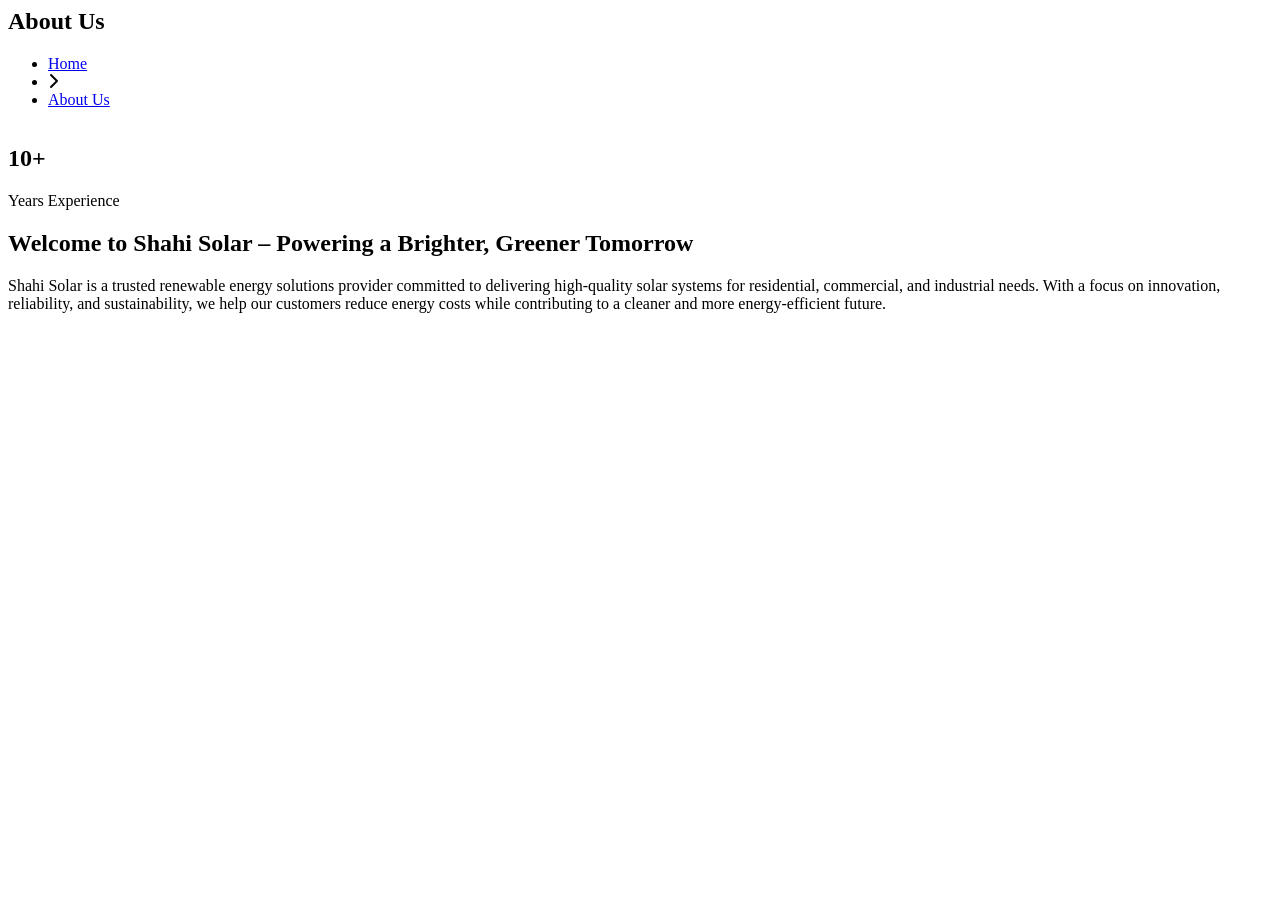
==== About-us.html @ 31d317bb "Add files via upload" ====
﻿
<head>

    <meta charset="utf-8">

    <meta name="viewport"
          content="width=device-width, initial-scale=1">

    <title>Shahi Solar</title>

    <link rel="shortcut icon"
          href="assets/images/logo/logo.png"
          type="image/x-icon">


    <!-- CSS -->
    <link rel="stylesheet"
          href="assets/fonts/tabler.min.css">

    <link rel="stylesheet"
          href="assets/css/swiper.min.css">

    <link rel="stylesheet"
          href="assets/css/odometer.min.css">

    <link rel="stylesheet"
          href="assets/css/magnific-popup.css">

    <link rel="stylesheet"
          href="assets/css/nice-select2.css">

    <link rel="stylesheet"
          href="assets/css/style.css">


    <!-- Google Font -->
    <link rel="preconnect"
          href="https://fonts.googleapis.com">

    <link rel="preconnect"
          href="https://fonts.gstatic.com"
          crossorigin>

    <link href="https://fonts.googleapis.com/css2?family=Poppins:ital,wght@0,100;0,200;0,300;0,400;0,500;0,600;0,700;0,800;0,900;1,100;1,200;1,300;1,400;1,500;1,600;1,700;1,800;1,900&display=swap"
          rel="stylesheet">


    <!-- Font Awesome -->
    <link rel="stylesheet"
          href="https://cdnjs.cloudflare.com/ajax/libs/font-awesome/6.5.1/css/all.min.css">



</head>
<body>

    <div id="header"></div>
    <section class="about-banner">
        <span class="line"></span> <span class="line two"></span> <span class="line three"></span> <span class="line four"></span>
        <div class="container position-relative">
            <div class="row">
                <div class="col-12 z-2 banner-content">
                    <h2 class="display-4 text-white mb-3 fade_up_anim">About Us</h2>
                    <ul class="list-unstyled d-flex align-items-center gap-2 fade_up_anim" data-delay=".3">
                        <li><a href="index.html" class="text-white">Home</a></li>
                        <li><i class="fa-solid fa-chevron-right text-white"></i></li>
                        <li><a href="#">About Us</a></li>
                    </ul>
                </div>
            </div>
        </div>
    </section>


    <section class="features-6 pb-100">
        <div class="container">
            <div class="row g-4 align-items-center position-relative">
                <div class="col-lg-5 col-xl-6">
                    <div class="fade_up_anim">
                        <div class="exp-img img-shine">
                            <img src="assets/images/about/about-1.jpg" class="img-fluid" alt="">
                            <div class="exp-info">
                                <h2 class="display-4 mb-1">10+</h2>
                                <p>Years Experience</p>
                            </div>
                        </div>
                    </div>
                </div>
                <div class="col-lg-7 col-xl-6">
                    <h2 class="mb-3 mb-xl-4 fade_up_anim">
                        Welcome to Shahi Solar – Powering a Brighter, Greener Tomorrow
                    </h2>
                    <p class="mb-4 pb-xl-3 fade_up_anim" data-delay=".3">
                        Shahi Solar is a trusted renewable energy solutions provider committed to delivering
                        high-quality solar systems for residential, commercial, and industrial needs. With a
                        focus on innovation, reliability, and sustainability, we help our customers reduce
                        energy costs while contributing to a cleaner and more energy-efficient future.
                    </p>
                </div>
            </div>
        </div>
    </section>
    <div id="footer"></div>


    <!-- Tumhare existing plugins -->
    <script src="assets/js/plugins/jquery.min.js"></script>
    <script src="assets/js/plugins/bootstrap.min.js"></script>
    <script src="assets/js/plugins/swiper.min.js"></script>
    <script src="assets/js/plugins/magnific-popup.js"></script>
    <script src="assets/js/plugins/odometer.js"></script>
    <script src="assets/js/plugins/nice-select2.js"></script>
    <script src="assets/js/plugins/glightbox.min.js"></script>
    <script src="assets/js/plugins/gsap.min.js"></script>
    <script src="assets/js/plugins/scrollTrigger.min.js"></script>
    <script src="assets/js/app.js"></script>
    <script src="assets/js/index.js"></script>


    <!-- LAST -->
    <script src="assets/js/layout.js"></script>

</body>
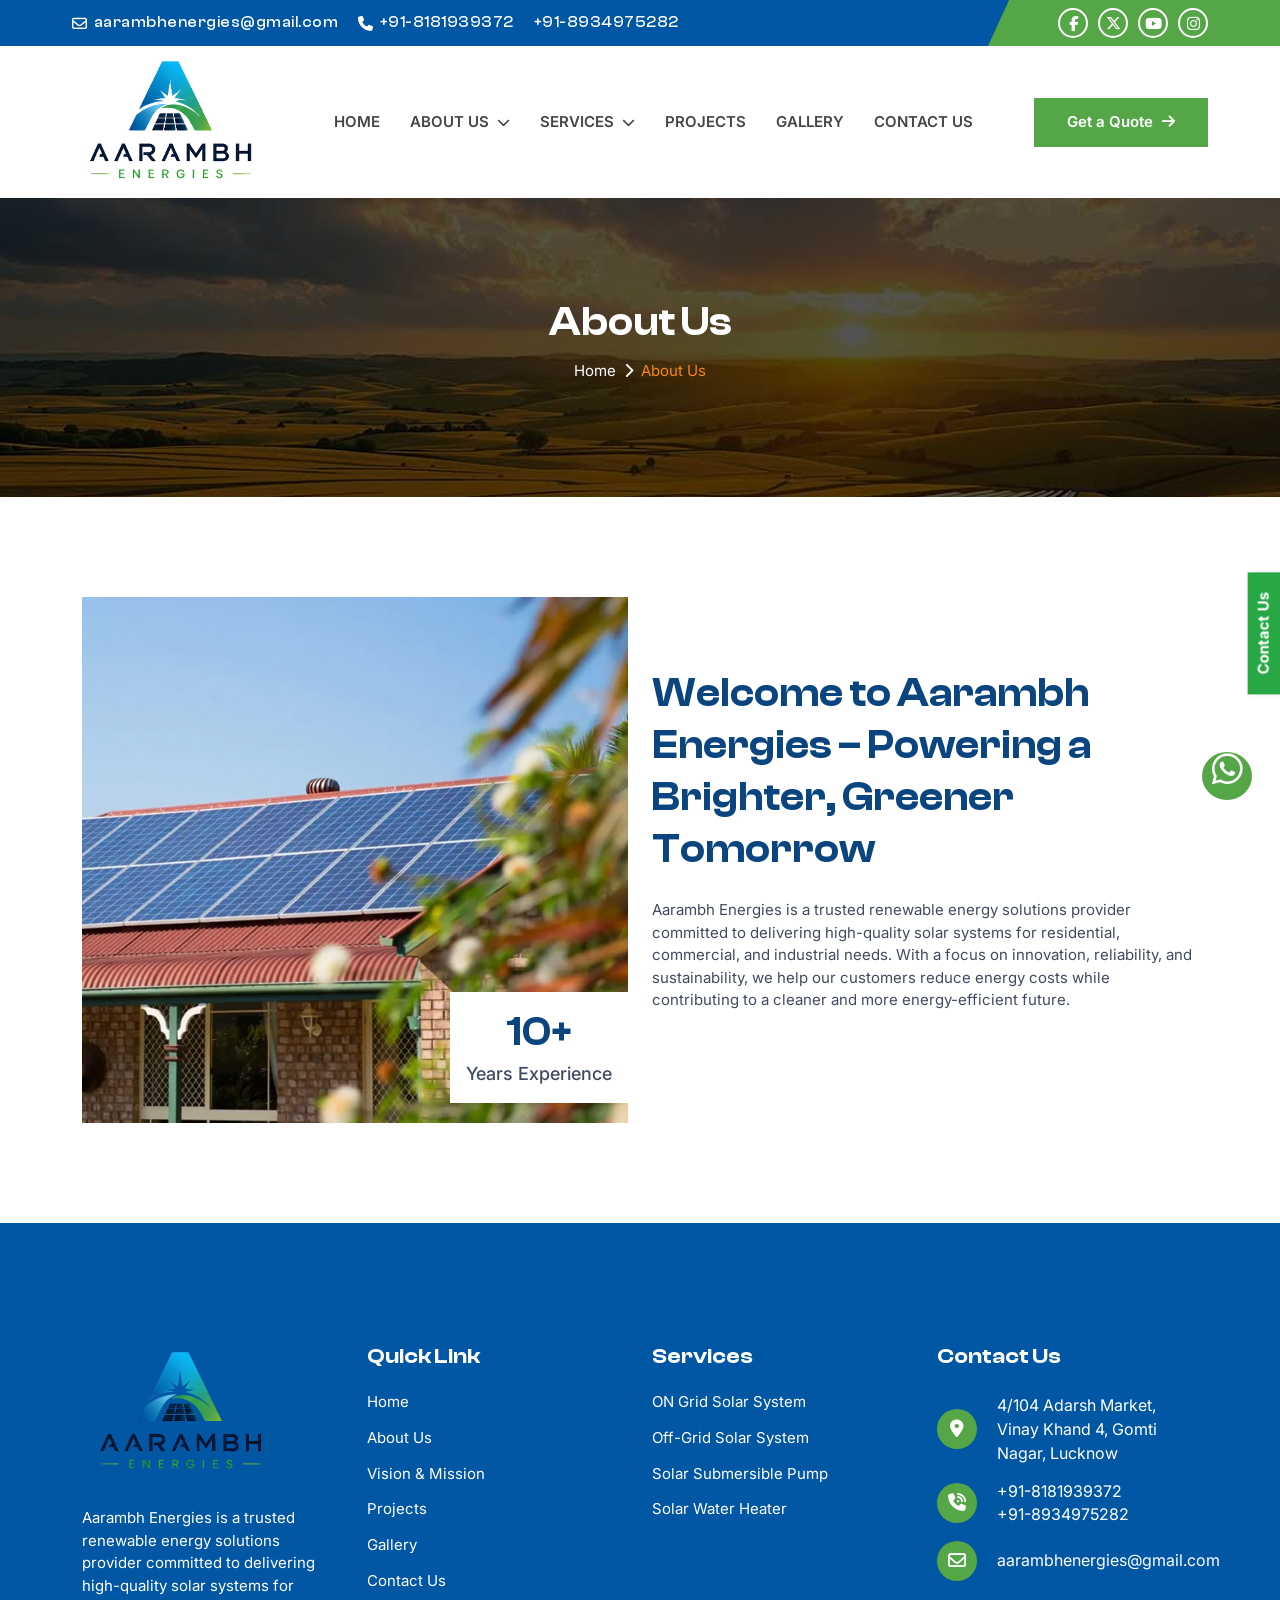
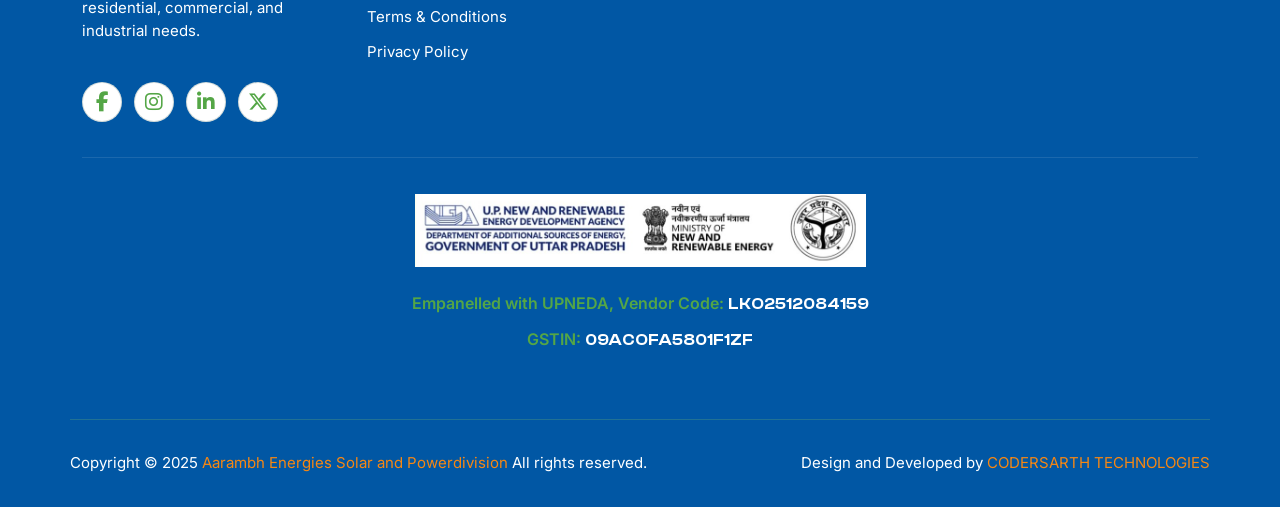
==== commit 6e087d95: "Modification for arambh" ====
--- a/About-us.html
+++ b/About-us.html
@@ -6,7 +6,7 @@
     <meta name="viewport"
           content="width=device-width, initial-scale=1">
 
-    <title>Shahi Solar</title>
+    <title>Aarambh Energies</title>
 
     <link rel="shortcut icon"
           href="assets/images/logo/logo.png"
@@ -88,10 +88,10 @@
                 </div>
                 <div class="col-lg-7 col-xl-6">
                     <h2 class="mb-3 mb-xl-4 fade_up_anim">
-                        Welcome to Shahi Solar – Powering a Brighter, Greener Tomorrow
+                        Welcome to Aarambh Energies – Powering a Brighter, Greener Tomorrow
                     </h2>
                     <p class="mb-4 pb-xl-3 fade_up_anim" data-delay=".3">
-                        Shahi Solar is a trusted renewable energy solutions provider committed to delivering
+                        Aarambh Energies is a trusted renewable energy solutions provider committed to delivering
                         high-quality solar systems for residential, commercial, and industrial needs. With a
                         focus on innovation, reliability, and sustainability, we help our customers reduce
                         energy costs while contributing to a cleaner and more energy-efficient future.
--- a/assets/css/style.css
+++ b/assets/css/style.css
@@ -0,0 +1,25162 @@
+﻿@import url(https://fonts.googleapis.com/css2?family=Inter:wght@400;500;600;700;800&display=swap);
+@charset "UTF-8";
+/* // color variables */
+/* Color styles */
+/*!
+ * Bootstrap  v5.3.3 (https://getbootstrap.com/)
+ * Copyright 2011-2024 The Bootstrap Authors
+ * Licensed under MIT (https://github.com/twbs/bootstrap/blob/main/LICENSE)
+ */
+:root,
+[data-bs-theme=light] {
+    --bs-blue: #0d6efd;
+    --bs-indigo: #6610f2;
+    --bs-purple: #6f42c1;
+    --bs-pink: #d63384;
+    --bs-red: #dc3545;
+    --bs-orange: #fd7e14;
+    --bs-yellow: #ffc107;
+    --bs-green: #198754;
+    --bs-teal: #20c997;
+    --bs-cyan: #0dcaf0;
+    --bs-black: #10271D;
+    --bs-white: #fff;
+    --bs-gray: #6c757d;
+    --bs-gray-dark: #343a40;
+    --bs-gray-100: #f8f9fa;
+    --bs-gray-200: #e9ecef;
+    --bs-gray-300: #dee2e6;
+    --bs-gray-400: #ced4da;
+    --bs-gray-500: #adb5bd;
+    --bs-gray-600: #6c757d;
+    --bs-gray-700: #495057;
+    --bs-gray-800: #343a40;
+    --bs-gray-900: #212529;
+    --bs-primary: #9FD456;
+    --bs-secondary: #80AA45;
+    --bs-success: #198754;
+    --bs-info: #0dcaf0;
+    --bs-warning: #ffc107;
+    --bs-danger: #dc3545;
+    --bs-light: #f5f6f7;
+    --bs-dark: #E7F0E9;
+    --bs-primary-rgb: 159, 212, 86;
+    --bs-secondary-rgb: 128, 170, 69;
+    --bs-success-rgb: 25, 135, 84;
+    --bs-info-rgb: 13, 202, 240;
+    --bs-warning-rgb: 255, 193, 7;
+    --bs-danger-rgb: 220, 53, 69;
+    --bs-light-rgb: 245, 246, 247;
+    --bs-dark-rgb: 231, 240, 233;
+    --bs-primary-text-emphasis: #405522;
+    --bs-secondary-text-emphasis: #33441c;
+    --bs-success-text-emphasis: #0a3622;
+    --bs-info-text-emphasis: #055160;
+    --bs-warning-text-emphasis: #664d03;
+    --bs-danger-text-emphasis: #58151c;
+    --bs-light-text-emphasis: #495057;
+    --bs-dark-text-emphasis: #495057;
+    --bs-primary-bg-subtle: #ecf6dd;
+    --bs-secondary-bg-subtle: #e6eeda;
+    --bs-success-bg-subtle: #d1e7dd;
+    --bs-info-bg-subtle: #cff4fc;
+    --bs-warning-bg-subtle: #fff3cd;
+    --bs-danger-bg-subtle: #f8d7da;
+    --bs-light-bg-subtle: #fcfcfd;
+    --bs-dark-bg-subtle: #ced4da;
+    --bs-primary-border-subtle: #d9eebb;
+    --bs-secondary-border-subtle: #ccddb5;
+    --bs-success-border-subtle: #a3cfbb;
+    --bs-info-border-subtle: #9eeaf9;
+    --bs-warning-border-subtle: #ffe69c;
+    --bs-danger-border-subtle: #f1aeb5;
+    --bs-light-border-subtle: #e9ecef;
+    --bs-dark-border-subtle: #adb5bd;
+    --bs-white-rgb: 255, 255, 255;
+    --bs-black-rgb: 16, 39, 29;
+    --bs-font-sans-serif: system-ui, -apple-system, "Segoe UI", Roboto, "Helvetica Neue", "Noto Sans", "Liberation Sans", Arial, sans-serif, "Apple Color Emoji", "Segoe UI Emoji", "Segoe UI Symbol", "Noto Color Emoji";
+    --bs-font-monospace: SFMono-Regular, Menlo, Monaco, Consolas, "Liberation Mono", "Courier New", monospace;
+    --bs-gradient: linear-gradient(180deg, rgba(255, 255, 255, 0.15), rgba(255, 255, 255, 0));
+    --bs-body-font-family: var(--bs-font-sans-serif);
+    --bs-body-font-size: 1rem;
+    --bs-body-font-weight: 400;
+    --bs-body-line-height: 1.5;
+    --bs-body-color: #212529;
+    --bs-body-color-rgb: 33, 37, 41;
+    --bs-body-bg: #fff;
+    --bs-body-bg-rgb: 255, 255, 255;
+    --bs-emphasis-color: #10271D;
+    --bs-emphasis-color-rgb: 16, 39, 29;
+    --bs-secondary-color: rgba(33, 37, 41, 0.75);
+    --bs-secondary-color-rgb: 33, 37, 41;
+    --bs-secondary-bg: #e9ecef;
+    --bs-secondary-bg-rgb: 233, 236, 239;
+    --bs-tertiary-color: rgba(33, 37, 41, 0.5);
+    --bs-tertiary-color-rgb: 33, 37, 41;
+    --bs-tertiary-bg: #f8f9fa;
+    --bs-tertiary-bg-rgb: 248, 249, 250;
+    --bs-heading-color: inherit;
+    --bs-link-color: #9FD456;
+    --bs-link-color-rgb: 159, 212, 86;
+    --bs-link-decoration: underline;
+    --bs-link-hover-color: #7faa45;
+    --bs-link-hover-color-rgb: 127, 170, 69;
+    --bs-code-color: #d63384;
+    --bs-highlight-color: #212529;
+    --bs-highlight-bg: #fff3cd;
+    --bs-border-width: 1px;
+    --bs-border-style: solid;
+    --bs-border-color: #dee2e6;
+    --bs-border-color-translucent: rgba(16, 39, 29, 0.175);
+    --bs-border-radius: 0.375rem;
+    --bs-border-radius-sm: 0.25rem;
+    --bs-border-radius-lg: 0.5rem;
+    --bs-border-radius-xl: 1rem;
+    --bs-border-radius-xxl: 2rem;
+    --bs-border-radius-2xl: var(--bs-border-radius-xxl);
+    --bs-border-radius-pill: 50rem;
+    --bs-box-shadow: 0 0.5rem 1rem rgba(16, 39, 29, 0.15);
+    --bs-box-shadow-sm: 0 0.125rem 0.25rem rgba(16, 39, 29, 0.075);
+    --bs-box-shadow-lg: 0 1rem 3rem rgba(16, 39, 29, 0.175);
+    --bs-box-shadow-inset: inset 0 1px 2px rgba(16, 39, 29, 0.075);
+    --bs-focus-ring-width: 0.25rem;
+    --bs-focus-ring-opacity: 0.25;
+    --bs-focus-ring-color: rgba(159, 212, 86, 0.25);
+    --bs-form-valid-color: #198754;
+    --bs-form-valid-border-color: #198754;
+    --bs-form-invalid-color: #dc3545;
+    --bs-form-invalid-border-color: #dc3545;
+}
+
+[data-bs-theme=dark] {
+    color-scheme: dark;
+    --bs-body-color: #dee2e6;
+    --bs-body-color-rgb: 222, 226, 230;
+    --bs-body-bg: #212529;
+    --bs-body-bg-rgb: 33, 37, 41;
+    --bs-emphasis-color: #fff;
+    --bs-emphasis-color-rgb: 255, 255, 255;
+    --bs-secondary-color: rgba(222, 226, 230, 0.75);
+    --bs-secondary-color-rgb: 222, 226, 230;
+    --bs-secondary-bg: #343a40;
+    --bs-secondary-bg-rgb: 52, 58, 64;
+    --bs-tertiary-color: rgba(222, 226, 230, 0.5);
+    --bs-tertiary-color-rgb: 222, 226, 230;
+    --bs-tertiary-bg: #2b3035;
+    --bs-tertiary-bg-rgb: 43, 48, 53;
+    --bs-primary-text-emphasis: #c5e59a;
+    --bs-secondary-text-emphasis: #b3cc8f;
+    --bs-success-text-emphasis: #75b798;
+    --bs-info-text-emphasis: #6edff6;
+    --bs-warning-text-emphasis: #ffda6a;
+    --bs-danger-text-emphasis: #ea868f;
+    --bs-light-text-emphasis: #f8f9fa;
+    --bs-dark-text-emphasis: #dee2e6;
+    --bs-primary-bg-subtle: #202a11;
+    --bs-secondary-bg-subtle: #1a220e;
+    --bs-success-bg-subtle: #051b11;
+    --bs-info-bg-subtle: #032830;
+    --bs-warning-bg-subtle: #332701;
+    --bs-danger-bg-subtle: #2c0b0e;
+    --bs-light-bg-subtle: #343a40;
+    --bs-dark-bg-subtle: #22312f;
+    --bs-primary-border-subtle: #5f7f34;
+    --bs-secondary-border-subtle: #4d6629;
+    --bs-success-border-subtle: #0f5132;
+    --bs-info-border-subtle: #087990;
+    --bs-warning-border-subtle: #997404;
+    --bs-danger-border-subtle: #842029;
+    --bs-light-border-subtle: #495057;
+    --bs-dark-border-subtle: #343a40;
+    --bs-heading-color: inherit;
+    --bs-link-color: #c5e59a;
+    --bs-link-hover-color: #d1eaae;
+    --bs-link-color-rgb: 197, 229, 154;
+    --bs-link-hover-color-rgb: 209, 234, 174;
+    --bs-code-color: #e685b5;
+    --bs-highlight-color: #dee2e6;
+    --bs-highlight-bg: #664d03;
+    --bs-border-color: #495057;
+    --bs-border-color-translucent: rgba(255, 255, 255, 0.15);
+    --bs-form-valid-color: #75b798;
+    --bs-form-valid-border-color: #75b798;
+    --bs-form-invalid-color: #ea868f;
+    --bs-form-invalid-border-color: #ea868f;
+}
+
+*,
+*::before,
+*::after {
+    box-sizing: border-box;
+}
+
+@media (prefers-reduced-motion: no-preference) {
+    :root {
+        scroll-behavior: smooth;
+    }
+}
+
+body {
+    margin: 0;
+    font-family: var(--bs-body-font-family);
+    font-size: var(--bs-body-font-size);
+    font-weight: var(--bs-body-font-weight);
+    line-height: var(--bs-body-line-height);
+    color: var(--bs-body-color);
+    text-align: var(--bs-body-text-align);
+    background-color: var(--bs-body-bg);
+    -webkit-text-size-adjust: 100%;
+    -webkit-tap-highlight-color: rgba(16, 39, 29, 0);
+}
+
+
+
+
+@font-face {
+    font-family: "Clash Display Variable";
+    src: url("../fonts/Clash Display Variable.eot");
+    src: url("../fonts/Clash Display Variable.eot?#iefix") format("embedded-opentype"), url("../fonts/Clash Display Variable.woff2") format("woff2"), url("../fonts/Clash Display Variable.woff") format("woff"), url("../fonts/Clash Display Variable.otf") format("opentype"), url("../fonts/Clash Display Variable.ttf") format("truetype");
+    font-weight: 100 900;
+    font-style: normal;
+    font-display: swap;
+}
+
+
+
+hr {
+    margin: 1rem 0;
+    color: inherit;
+    border: 0;
+    border-top: var(--bs-border-width) solid;
+    opacity: 0.25;
+}
+
+h6, .h6, h5, .h5, h4, .h4, h3, .h3, h2, .h2, h1, .h1 {
+    margin-top: 0;
+    margin-bottom: 0.5rem;
+    font-weight: 500;
+    line-height: 1.2;
+    color: var(--bs-heading-color);
+    font-family: Clash Display Variable;
+}
+
+h1, .h1 {
+    font-size: calc(1.375rem + 1.5vw);
+}
+
+@media (min-width: 1200px) {
+    h1, .h1 {
+        font-size: 2.5rem;
+    }
+}
+
+h2, .h2 {
+    font-size: calc(1.325rem + 0.9vw);
+}
+
+@media (min-width: 1200px) {
+    h2, .h2 {
+        font-size: 2rem;
+    }
+}
+
+h3, .h3 {
+    font-size: calc(1.3rem + 0.6vw);
+}
+
+@media (min-width: 1200px) {
+    h3, .h3 {
+        font-size: 1.75rem;
+    }
+}
+
+h4, .h4 {
+    font-size: calc(1.275rem + 0.3vw);
+}
+
+@media (min-width: 1200px) {
+    h4, .h4 {
+        font-size: 1.5rem;
+    }
+}
+
+h5, .h5 {
+    font-size: 1.25rem;
+}
+
+h6, .h6 {
+    font-size: 1rem;
+}
+
+p {
+    margin-top: 0;
+    margin-bottom: 1rem;
+}
+
+abbr[title] {
+    -webkit-text-decoration: underline dotted;
+    text-decoration: underline dotted;
+    cursor: help;
+    -webkit-text-decoration-skip-ink: none;
+    text-decoration-skip-ink: none;
+}
+
+address {
+    margin-bottom: 1rem;
+    font-style: normal;
+    line-height: inherit;
+}
+
+ol,
+ul {
+    padding-left: 2rem;
+}
+
+ol,
+ul,
+dl {
+    margin-top: 0;
+    margin-bottom: 1rem;
+}
+
+    ol ol,
+    ul ul,
+    ol ul,
+    ul ol {
+        margin-bottom: 0;
+    }
+
+dt {
+    font-weight: 700;
+}
+
+dd {
+    margin-bottom: 0.5rem;
+    margin-left: 0;
+}
+
+blockquote {
+    margin: 0 0 1rem;
+}
+
+b,
+strong {
+    font-weight: bolder;
+}
+
+small, .small {
+    font-size: 0.875em;
+}
+
+mark, .mark {
+    padding: 0.1875em;
+    color: var(--bs-highlight-color);
+    background-color: var(--bs-highlight-bg);
+}
+
+sub,
+sup {
+    position: relative;
+    font-size: 0.75em;
+    line-height: 0;
+    vertical-align: baseline;
+}
+
+sub {
+    bottom: -0.25em;
+}
+
+sup {
+    top: -0.5em;
+}
+
+a {
+    color: rgb(246 135 19);
+    text-decoration: underline;
+}
+
+    a:hover {
+        --bs-link-color-rgb: var(--bs-link-hover-color-rgb);
+    }
+
+    a:not([href]):not([class]), a:not([href]):not([class]):hover {
+        color: inherit;
+        text-decoration: none;
+    }
+
+pre,
+code,
+kbd,
+samp {
+    font-family: var(--bs-font-monospace);
+    font-size: 1em;
+}
+
+pre {
+    display: block;
+    margin-top: 0;
+    margin-bottom: 1rem;
+    overflow: auto;
+    font-size: 0.875em;
+}
+
+    pre code {
+        font-size: inherit;
+        color: inherit;
+        word-break: normal;
+    }
+
+code {
+    font-size: 0.875em;
+    color: var(--bs-code-color);
+    word-wrap: break-word;
+}
+
+a > code {
+    color: inherit;
+}
+
+kbd {
+    padding: 0.1875rem 0.375rem;
+    font-size: 0.875em;
+    color: var(--bs-body-bg);
+    background-color: var(--bs-body-color);
+    border-radius: 0.25rem;
+}
+
+    kbd kbd {
+        padding: 0;
+        font-size: 1em;
+    }
+
+figure {
+    margin: 0 0 1rem;
+}
+
+img,
+svg {
+    vertical-align: middle;
+}
+
+table {
+    caption-side: bottom;
+    border-collapse: collapse;
+}
+
+caption {
+    padding-top: 0.5rem;
+    padding-bottom: 0.5rem;
+    color: var(--bs-secondary-color);
+    text-align: left;
+}
+
+th {
+    text-align: inherit;
+    text-align: -webkit-match-parent;
+}
+
+thead,
+tbody,
+tfoot,
+tr,
+td,
+th {
+    border-color: inherit;
+    border-style: solid;
+    border-width: 0;
+}
+
+label {
+    display: inline-block;
+}
+
+button {
+    border-radius: 0;
+}
+
+    button:focus:not(:focus-visible) {
+        outline: 0;
+    }
+
+input,
+button,
+select,
+optgroup,
+textarea {
+    margin: 0;
+    font-family: inherit;
+    font-size: inherit;
+    line-height: inherit;
+}
+
+button,
+select {
+    text-transform: none;
+}
+
+[role=button] {
+    cursor: pointer;
+}
+
+select {
+    word-wrap: normal;
+}
+
+    select:disabled {
+        opacity: 1;
+    }
+
+[list]:not([type=date]):not([type=datetime-local]):not([type=month]):not([type=week]):not([type=time])::-webkit-calendar-picker-indicator {
+    display: none !important;
+}
+
+button,
+[type=button],
+[type=reset],
+[type=submit] {
+    -webkit-appearance: button;
+}
+
+    button:not(:disabled),
+    [type=button]:not(:disabled),
+    [type=reset]:not(:disabled),
+    [type=submit]:not(:disabled) {
+        cursor: pointer;
+    }
+
+::-moz-focus-inner {
+    padding: 0;
+    border-style: none;
+}
+
+textarea {
+    resize: vertical;
+}
+
+fieldset {
+    min-width: 0;
+    padding: 0;
+    margin: 0;
+    border: 0;
+}
+
+legend {
+    float: left;
+    width: 100%;
+    padding: 0;
+    margin-bottom: 0.5rem;
+    font-size: calc(1.275rem + 0.3vw);
+    line-height: inherit;
+}
+
+@media (min-width: 1200px) {
+    legend {
+        font-size: 1.5rem;
+    }
+}
+
+legend + * {
+    clear: left;
+}
+
+::-webkit-datetime-edit-fields-wrapper,
+::-webkit-datetime-edit-text,
+::-webkit-datetime-edit-minute,
+::-webkit-datetime-edit-hour-field,
+::-webkit-datetime-edit-day-field,
+::-webkit-datetime-edit-month-field,
+::-webkit-datetime-edit-year-field {
+    padding: 0;
+}
+
+::-webkit-inner-spin-button {
+    height: auto;
+}
+
+[type=search] {
+    -webkit-appearance: textfield;
+    outline-offset: -2px;
+}
+
+/* rtl:raw:
+[type="tel"],
+[type="url"],
+[type="email"],
+[type="number"] {
+  direction: ltr;
+}
+*/
+::-webkit-search-decoration {
+    -webkit-appearance: none;
+}
+
+::-webkit-color-swatch-wrapper {
+    padding: 0;
+}
+
+::file-selector-button {
+    font: inherit;
+    -webkit-appearance: button;
+}
+
+output {
+    display: inline-block;
+}
+
+iframe {
+    border: 0;
+}
+
+summary {
+    display: list-item;
+    cursor: pointer;
+}
+
+progress {
+    vertical-align: baseline;
+}
+
+[hidden] {
+    display: none !important;
+}
+
+.lead {
+    font-size: 1.25rem;
+    font-weight: 300;
+}
+
+.display-1 {
+    font-size: calc(1.625rem + 4.5vw);
+    font-weight: 300;
+    line-height: 1.2;
+}
+
+@media (min-width: 1200px) {
+    .display-1 {
+        font-size: 5rem;
+    }
+}
+
+.display-2 {
+    font-size: calc(1.575rem + 3.9vw);
+    font-weight: 300;
+    line-height: 1.2;
+}
+
+@media (min-width: 1200px) {
+    .display-2 {
+        font-size: 4.5rem;
+    }
+}
+
+.display-3 {
+    font-size: calc(1.525rem + 3.3vw);
+    font-weight: 300;
+    line-height: 1.2;
+}
+
+@media (min-width: 1200px) {
+    .display-3 {
+        font-size: 4rem;
+    }
+}
+
+.display-4 {
+    font-size: calc(1.475rem + 2.7vw);
+    font-weight: 300;
+    line-height: 1.2;
+}
+
+@media (min-width: 1200px) {
+    .display-4 {
+        font-size: 3.5rem;
+    }
+}
+
+.display-5 {
+    font-size: calc(1.425rem + 2.1vw);
+    font-weight: 300;
+    line-height: 1.2;
+}
+
+@media (min-width: 1200px) {
+    .display-5 {
+        font-size: 3rem;
+    }
+}
+
+.display-6 {
+    font-size: calc(1.375rem + 1.5vw);
+    font-weight: 300;
+    line-height: 1.2;
+}
+
+@media (min-width: 1200px) {
+    .display-6 {
+        font-size: 2.5rem;
+    }
+}
+
+.list-unstyled {
+    padding-left: 0;
+    list-style: none;
+}
+
+.list-inline {
+    padding-left: 0;
+    list-style: none;
+}
+
+.list-inline-item {
+    display: inline-block;
+}
+
+    .list-inline-item:not(:last-child) {
+        margin-right: 0.5rem;
+    }
+
+.initialism {
+    font-size: 0.875em;
+    text-transform: uppercase;
+}
+
+.blockquote {
+    margin-bottom: 1rem;
+    font-size: 1.25rem;
+}
+
+    .blockquote > :last-child {
+        margin-bottom: 0;
+    }
+
+.blockquote-footer {
+    margin-top: -1rem;
+    margin-bottom: 1rem;
+    font-size: 0.875em;
+    color: #6c757d;
+}
+
+    .blockquote-footer::before {
+        content: "— ";
+    }
+
+.img-fluid {
+    max-width: 100%;
+    height: auto;
+}
+
+.img-thumbnail {
+    padding: 0.25rem;
+    background-color: var(--bs-body-bg);
+    border: var(--bs-border-width) solid var(--bs-border-color);
+    border-radius: var(--bs-border-radius);
+    max-width: 100%;
+    height: auto;
+}
+
+.figure {
+    display: inline-block;
+}
+
+.figure-img {
+    margin-bottom: 0.5rem;
+    line-height: 1;
+}
+
+.figure-caption {
+    font-size: 0.875em;
+    color: var(--bs-secondary-color);
+}
+
+.container,
+.container-fluid,
+.container-xxl,
+.container-xl,
+.container-lg,
+.container-md,
+.container-sm {
+    --bs-gutter-x: 1.5rem;
+    --bs-gutter-y: 0;
+    width: 100%;
+    padding-right: calc(var(--bs-gutter-x) * 0.5);
+    padding-left: calc(var(--bs-gutter-x) * 0.5);
+    margin-right: auto;
+    margin-left: auto;
+}
+
+@media (min-width: 576px) {
+    .container-sm, .container {
+        max-width: 540px;
+    }
+}
+
+@media (min-width: 768px) {
+    .container-md, .container-sm, .container {
+        max-width: 720px;
+    }
+}
+
+@media (min-width: 992px) {
+    .container-lg, .container-md, .container-sm, .container {
+        max-width: 960px;
+    }
+}
+
+@media (min-width: 1200px) {
+    .container-xl, .container-lg, .container-md, .container-sm, .container {
+        max-width: 1140px;
+    }
+}
+
+@media (min-width: 1400px) {
+    .container-xxl, .container-xl, .container-lg, .container-md, .container-sm, .container {
+        max-width: 1320px;
+    }
+}
+
+:root {
+    --bs-breakpoint-xs: 0;
+    --bs-breakpoint-sm: 576px;
+    --bs-breakpoint-md: 768px;
+    --bs-breakpoint-lg: 992px;
+    --bs-breakpoint-xl: 1200px;
+    --bs-breakpoint-xxl: 1400px;
+    --bs-breakpoint-3xl: 1600px;
+    --bs-breakpoint-4xl: 1800px;
+}
+
+.row {
+    --bs-gutter-x: 1.5rem;
+    --bs-gutter-y: 0;
+    display: flex;
+    flex-wrap: wrap;
+    margin-top: calc(-1 * var(--bs-gutter-y));
+    margin-right: calc(-0.5 * var(--bs-gutter-x));
+    margin-left: calc(-0.5 * var(--bs-gutter-x));
+}
+
+    .row > * {
+        flex-shrink: 0;
+        width: 100%;
+        max-width: 100%;
+        padding-right: calc(var(--bs-gutter-x) * 0.5);
+        padding-left: calc(var(--bs-gutter-x) * 0.5);
+        margin-top: var(--bs-gutter-y);
+    }
+
+.col {
+    flex: 1 0 0%;
+}
+
+.row-cols-auto > * {
+    flex: 0 0 auto;
+    width: auto;
+}
+
+.row-cols-1 > * {
+    flex: 0 0 auto;
+    width: 100%;
+}
+
+.row-cols-2 > * {
+    flex: 0 0 auto;
+    width: 50%;
+}
+
+.row-cols-3 > * {
+    flex: 0 0 auto;
+    width: 33.33333333%;
+}
+
+.row-cols-4 > * {
+    flex: 0 0 auto;
+    width: 25%;
+}
+
+.row-cols-5 > * {
+    flex: 0 0 auto;
+    width: 20%;
+}
+
+.row-cols-6 > * {
+    flex: 0 0 auto;
+    width: 16.66666667%;
+}
+
+.col-auto {
+    flex: 0 0 auto;
+    width: auto;
+}
+
+.col-1 {
+    flex: 0 0 auto;
+    width: 8.33333333%;
+}
+
+.col-2 {
+    flex: 0 0 auto;
+    width: 16.66666667%;
+}
+
+.col-3 {
+    flex: 0 0 auto;
+    width: 25%;
+}
+
+.col-4 {
+    flex: 0 0 auto;
+    width: 33.33333333%;
+}
+
+.col-5 {
+    flex: 0 0 auto;
+    width: 41.66666667%;
+}
+
+.col-6 {
+    flex: 0 0 auto;
+    width: 50%;
+}
+
+.col-7 {
+    flex: 0 0 auto;
+    width: 58.33333333%;
+}
+
+.col-8 {
+    flex: 0 0 auto;
+    width: 66.66666667%;
+}
+
+.col-9 {
+    flex: 0 0 auto;
+    width: 75%;
+}
+
+.col-10 {
+    flex: 0 0 auto;
+    width: 83.33333333%;
+}
+
+.col-11 {
+    flex: 0 0 auto;
+    width: 91.66666667%;
+}
+
+.col-12 {
+    flex: 0 0 auto;
+    width: 100%;
+}
+
+.offset-1 {
+    margin-left: 8.33333333%;
+}
+
+.offset-2 {
+    margin-left: 16.66666667%;
+}
+
+.offset-3 {
+    margin-left: 25%;
+}
+
+.offset-4 {
+    margin-left: 33.33333333%;
+}
+
+.offset-5 {
+    margin-left: 41.66666667%;
+}
+
+.offset-6 {
+    margin-left: 50%;
+}
+
+.offset-7 {
+    margin-left: 58.33333333%;
+}
+
+.offset-8 {
+    margin-left: 66.66666667%;
+}
+
+.offset-9 {
+    margin-left: 75%;
+}
+
+.offset-10 {
+    margin-left: 83.33333333%;
+}
+
+.offset-11 {
+    margin-left: 91.66666667%;
+}
+
+.g-0,
+.gx-0 {
+    --bs-gutter-x: 0;
+}
+
+.g-0,
+.gy-0 {
+    --bs-gutter-y: 0;
+}
+
+.g-1,
+.gx-1 {
+    --bs-gutter-x: 0.25rem;
+}
+
+.g-1,
+.gy-1 {
+    --bs-gutter-y: 0.25rem;
+}
+
+.g-2,
+.gx-2 {
+    --bs-gutter-x: 0.5rem;
+}
+
+.g-2,
+.gy-2 {
+    --bs-gutter-y: 0.5rem;
+}
+
+.g-3,
+.gx-3 {
+    --bs-gutter-x: 1rem;
+}
+
+.g-3,
+.gy-3 {
+    --bs-gutter-y: 1rem;
+}
+
+.g-4,
+.gx-4 {
+    --bs-gutter-x: 1.5rem;
+}
+
+.g-4,
+.gy-4 {
+    --bs-gutter-y: 1.5rem;
+}
+
+.g-5,
+.gx-5 {
+    --bs-gutter-x: 3rem;
+}
+
+.g-5,
+.gy-5 {
+    --bs-gutter-y: 3rem;
+}
+
+@media (min-width: 576px) {
+    .col-sm {
+        flex: 1 0 0%;
+    }
+
+    .row-cols-sm-auto > * {
+        flex: 0 0 auto;
+        width: auto;
+    }
+
+    .row-cols-sm-1 > * {
+        flex: 0 0 auto;
+        width: 100%;
+    }
+
+    .row-cols-sm-2 > * {
+        flex: 0 0 auto;
+        width: 50%;
+    }
+
+    .row-cols-sm-3 > * {
+        flex: 0 0 auto;
+        width: 33.33333333%;
+    }
+
+    .row-cols-sm-4 > * {
+        flex: 0 0 auto;
+        width: 25%;
+    }
+
+    .row-cols-sm-5 > * {
+        flex: 0 0 auto;
+        width: 20%;
+    }
+
+    .row-cols-sm-6 > * {
+        flex: 0 0 auto;
+        width: 16.66666667%;
+    }
+
+    .col-sm-auto {
+        flex: 0 0 auto;
+        width: auto;
+    }
+
+    .col-sm-1 {
+        flex: 0 0 auto;
+        width: 8.33333333%;
+    }
+
+    .col-sm-2 {
+        flex: 0 0 auto;
+        width: 16.66666667%;
+    }
+
+    .col-sm-3 {
+        flex: 0 0 auto;
+        width: 25%;
+    }
+
+    .col-sm-4 {
+        flex: 0 0 auto;
+        width: 33.33333333%;
+    }
+
+    .col-sm-5 {
+        flex: 0 0 auto;
+        width: 41.66666667%;
+    }
+
+    .col-sm-6 {
+        flex: 0 0 auto;
+        width: 50%;
+    }
+
+    .col-sm-7 {
+        flex: 0 0 auto;
+        width: 58.33333333%;
+    }
+
+    .col-sm-8 {
+        flex: 0 0 auto;
+        width: 66.66666667%;
+    }
+
+    .col-sm-9 {
+        flex: 0 0 auto;
+        width: 75%;
+    }
+
+    .col-sm-10 {
+        flex: 0 0 auto;
+        width: 83.33333333%;
+    }
+
+    .col-sm-11 {
+        flex: 0 0 auto;
+        width: 91.66666667%;
+    }
+
+    .col-sm-12 {
+        flex: 0 0 auto;
+        width: 100%;
+    }
+
+    .offset-sm-0 {
+        margin-left: 0;
+    }
+
+    .offset-sm-1 {
+        margin-left: 8.33333333%;
+    }
+
+    .offset-sm-2 {
+        margin-left: 16.66666667%;
+    }
+
+    .offset-sm-3 {
+        margin-left: 25%;
+    }
+
+    .offset-sm-4 {
+        margin-left: 33.33333333%;
+    }
+
+    .offset-sm-5 {
+        margin-left: 41.66666667%;
+    }
+
+    .offset-sm-6 {
+        margin-left: 50%;
+    }
+
+    .offset-sm-7 {
+        margin-left: 58.33333333%;
+    }
+
+    .offset-sm-8 {
+        margin-left: 66.66666667%;
+    }
+
+    .offset-sm-9 {
+        margin-left: 75%;
+    }
+
+    .offset-sm-10 {
+        margin-left: 83.33333333%;
+    }
+
+    .offset-sm-11 {
+        margin-left: 91.66666667%;
+    }
+
+    .g-sm-0,
+    .gx-sm-0 {
+        --bs-gutter-x: 0;
+    }
+
+    .g-sm-0,
+    .gy-sm-0 {
+        --bs-gutter-y: 0;
+    }
+
+    .g-sm-1,
+    .gx-sm-1 {
+        --bs-gutter-x: 0.25rem;
+    }
+
+    .g-sm-1,
+    .gy-sm-1 {
+        --bs-gutter-y: 0.25rem;
+    }
+
+    .g-sm-2,
+    .gx-sm-2 {
+        --bs-gutter-x: 0.5rem;
+    }
+
+    .g-sm-2,
+    .gy-sm-2 {
+        --bs-gutter-y: 0.5rem;
+    }
+
+    .g-sm-3,
+    .gx-sm-3 {
+        --bs-gutter-x: 1rem;
+    }
+
+    .g-sm-3,
+    .gy-sm-3 {
+        --bs-gutter-y: 1rem;
+    }
+
+    .g-sm-4,
+    .gx-sm-4 {
+        --bs-gutter-x: 1.5rem;
+    }
+
+    .g-sm-4,
+    .gy-sm-4 {
+        --bs-gutter-y: 1.5rem;
+    }
+
+    .g-sm-5,
+    .gx-sm-5 {
+        --bs-gutter-x: 3rem;
+    }
+
+    .g-sm-5,
+    .gy-sm-5 {
+        --bs-gutter-y: 3rem;
+    }
+}
+
+@media (min-width: 768px) {
+    .col-md {
+        flex: 1 0 0%;
+    }
+
+    .row-cols-md-auto > * {
+        flex: 0 0 auto;
+        width: auto;
+    }
+
+    .row-cols-md-1 > * {
+        flex: 0 0 auto;
+        width: 100%;
+    }
+
+    .row-cols-md-2 > * {
+        flex: 0 0 auto;
+        width: 50%;
+    }
+
+    .row-cols-md-3 > * {
+        flex: 0 0 auto;
+        width: 33.33333333%;
+    }
+
+    .row-cols-md-4 > * {
+        flex: 0 0 auto;
+        width: 25%;
+    }
+
+    .row-cols-md-5 > * {
+        flex: 0 0 auto;
+        width: 20%;
+    }
+
+    .row-cols-md-6 > * {
+        flex: 0 0 auto;
+        width: 16.66666667%;
+    }
+
+    .col-md-auto {
+        flex: 0 0 auto;
+        width: auto;
+    }
+
+    .col-md-1 {
+        flex: 0 0 auto;
+        width: 8.33333333%;
+    }
+
+    .col-md-2 {
+        flex: 0 0 auto;
+        width: 16.66666667%;
+    }
+
+    .col-md-3 {
+        flex: 0 0 auto;
+        width: 25%;
+    }
+
+    .col-md-4 {
+        flex: 0 0 auto;
+        width: 33.33333333%;
+    }
+
+    .col-md-5 {
+        flex: 0 0 auto;
+        width: 41.66666667%;
+    }
+
+    .col-md-6 {
+        flex: 0 0 auto;
+        width: 50%;
+    }
+
+    .col-md-7 {
+        flex: 0 0 auto;
+        width: 58.33333333%;
+    }
+
+    .col-md-8 {
+        flex: 0 0 auto;
+        width: 66.66666667%;
+    }
+
+    .col-md-9 {
+        flex: 0 0 auto;
+        width: 75%;
+    }
+
+    .col-md-10 {
+        flex: 0 0 auto;
+        width: 83.33333333%;
+    }
+
+    .col-md-11 {
+        flex: 0 0 auto;
+        width: 91.66666667%;
+    }
+
+    .col-md-12 {
+        flex: 0 0 auto;
+        width: 100%;
+    }
+
+    .offset-md-0 {
+        margin-left: 0;
+    }
+
+    .offset-md-1 {
+        margin-left: 8.33333333%;
+    }
+
+    .offset-md-2 {
+        margin-left: 16.66666667%;
+    }
+
+    .offset-md-3 {
+        margin-left: 25%;
+    }
+
+    .offset-md-4 {
+        margin-left: 33.33333333%;
+    }
+
+    .offset-md-5 {
+        margin-left: 41.66666667%;
+    }
+
+    .offset-md-6 {
+        margin-left: 50%;
+    }
+
+    .offset-md-7 {
+        margin-left: 58.33333333%;
+    }
+
+    .offset-md-8 {
+        margin-left: 66.66666667%;
+    }
+
+    .offset-md-9 {
+        margin-left: 75%;
+    }
+
+    .offset-md-10 {
+        margin-left: 83.33333333%;
+    }
+
+    .offset-md-11 {
+        margin-left: 91.66666667%;
+    }
+
+    .g-md-0,
+    .gx-md-0 {
+        --bs-gutter-x: 0;
+    }
+
+    .g-md-0,
+    .gy-md-0 {
+        --bs-gutter-y: 0;
+    }
+
+    .g-md-1,
+    .gx-md-1 {
+        --bs-gutter-x: 0.25rem;
+    }
+
+    .g-md-1,
+    .gy-md-1 {
+        --bs-gutter-y: 0.25rem;
+    }
+
+    .g-md-2,
+    .gx-md-2 {
+        --bs-gutter-x: 0.5rem;
+    }
+
+    .g-md-2,
+    .gy-md-2 {
+        --bs-gutter-y: 0.5rem;
+    }
+
+    .g-md-3,
+    .gx-md-3 {
+        --bs-gutter-x: 1rem;
+    }
+
+    .g-md-3,
+    .gy-md-3 {
+        --bs-gutter-y: 1rem;
+    }
+
+    .g-md-4,
+    .gx-md-4 {
+        --bs-gutter-x: 1.5rem;
+    }
+
+    .g-md-4,
+    .gy-md-4 {
+        --bs-gutter-y: 1.5rem;
+    }
+
+    .g-md-5,
+    .gx-md-5 {
+        --bs-gutter-x: 3rem;
+    }
+
+    .g-md-5,
+    .gy-md-5 {
+        --bs-gutter-y: 3rem;
+    }
+}
+
+@media (min-width: 992px) {
+    .col-lg {
+        flex: 1 0 0%;
+    }
+
+    .row-cols-lg-auto > * {
+        flex: 0 0 auto;
+        width: auto;
+    }
+
+    .row-cols-lg-1 > * {
+        flex: 0 0 auto;
+        width: 100%;
+    }
+
+    .row-cols-lg-2 > * {
+        flex: 0 0 auto;
+        width: 50%;
+    }
+
+    .row-cols-lg-3 > * {
+        flex: 0 0 auto;
+        width: 33.33333333%;
+    }
+
+    .row-cols-lg-4 > * {
+        flex: 0 0 auto;
+        width: 25%;
+    }
+
+    .row-cols-lg-5 > * {
+        flex: 0 0 auto;
+        width: 20%;
+    }
+
+    .row-cols-lg-6 > * {
+        flex: 0 0 auto;
+        width: 16.66666667%;
+    }
+
+    .col-lg-auto {
+        flex: 0 0 auto;
+        width: auto;
+    }
+
+    .col-lg-1 {
+        flex: 0 0 auto;
+        width: 8.33333333%;
+    }
+
+    .col-lg-2 {
+        flex: 0 0 auto;
+        width: 16.66666667%;
+    }
+
+    .col-lg-3 {
+        flex: 0 0 auto;
+        width: 25%;
+    }
+
+    .col-lg-4 {
+        flex: 0 0 auto;
+        width: 33.33333333%;
+    }
+
+    .col-lg-5 {
+        flex: 0 0 auto;
+        width: 41.66666667%;
+    }
+
+    .col-lg-6 {
+        flex: 0 0 auto;
+        width: 50%;
+    }
+
+    .col-lg-7 {
+        flex: 0 0 auto;
+        width: 58.33333333%;
+    }
+
+    .col-lg-8 {
+        flex: 0 0 auto;
+        width: 66.66666667%;
+    }
+
+    .col-lg-9 {
+        flex: 0 0 auto;
+        width: 75%;
+    }
+
+    .col-lg-10 {
+        flex: 0 0 auto;
+        width: 83.33333333%;
+    }
+
+    .col-lg-11 {
+        flex: 0 0 auto;
+        width: 91.66666667%;
+    }
+
+    .col-lg-12 {
+        flex: 0 0 auto;
+        width: 100%;
+    }
+
+    .offset-lg-0 {
+        margin-left: 0;
+    }
+
+    .offset-lg-1 {
+        margin-left: 8.33333333%;
+    }
+
+    .offset-lg-2 {
+        margin-left: 16.66666667%;
+    }
+
+    .offset-lg-3 {
+        margin-left: 25%;
+    }
+
+    .offset-lg-4 {
+        margin-left: 33.33333333%;
+    }
+
+    .offset-lg-5 {
+        margin-left: 41.66666667%;
+    }
+
+    .offset-lg-6 {
+        margin-left: 50%;
+    }
+
+    .offset-lg-7 {
+        margin-left: 58.33333333%;
+    }
+
+    .offset-lg-8 {
+        margin-left: 66.66666667%;
+    }
+
+    .offset-lg-9 {
+        margin-left: 75%;
+    }
+
+    .offset-lg-10 {
+        margin-left: 83.33333333%;
+    }
+
+    .offset-lg-11 {
+        margin-left: 91.66666667%;
+    }
+
+    .g-lg-0,
+    .gx-lg-0 {
+        --bs-gutter-x: 0;
+    }
+
+    .g-lg-0,
+    .gy-lg-0 {
+        --bs-gutter-y: 0;
+    }
+
+    .g-lg-1,
+    .gx-lg-1 {
+        --bs-gutter-x: 0.25rem;
+    }
+
+    .g-lg-1,
+    .gy-lg-1 {
+        --bs-gutter-y: 0.25rem;
+    }
+
+    .g-lg-2,
+    .gx-lg-2 {
+        --bs-gutter-x: 0.5rem;
+    }
+
+    .g-lg-2,
+    .gy-lg-2 {
+        --bs-gutter-y: 0.5rem;
+    }
+
+    .g-lg-3,
+    .gx-lg-3 {
+        --bs-gutter-x: 1rem;
+    }
+
+    .g-lg-3,
+    .gy-lg-3 {
+        --bs-gutter-y: 1rem;
+    }
+
+    .g-lg-4,
+    .gx-lg-4 {
+        --bs-gutter-x: 1.5rem;
+    }
+
+    .g-lg-4,
+    .gy-lg-4 {
+        --bs-gutter-y: 1.5rem;
+    }
+
+    .g-lg-5,
+    .gx-lg-5 {
+        --bs-gutter-x: 3rem;
+    }
+
+    .g-lg-5,
+    .gy-lg-5 {
+        --bs-gutter-y: 3rem;
+    }
+}
+
+@media (min-width: 1200px) {
+    .col-xl {
+        flex: 1 0 0%;
+    }
+
+    .row-cols-xl-auto > * {
+        flex: 0 0 auto;
+        width: auto;
+    }
+
+    .row-cols-xl-1 > * {
+        flex: 0 0 auto;
+        width: 100%;
+    }
+
+    .row-cols-xl-2 > * {
+        flex: 0 0 auto;
+        width: 50%;
+    }
+
+    .row-cols-xl-3 > * {
+        flex: 0 0 auto;
+        width: 33.33333333%;
+    }
+
+    .row-cols-xl-4 > * {
+        flex: 0 0 auto;
+        width: 25%;
+    }
+
+    .row-cols-xl-5 > * {
+        flex: 0 0 auto;
+        width: 20%;
+    }
+
+    .row-cols-xl-6 > * {
+        flex: 0 0 auto;
+        width: 16.66666667%;
+    }
+
+    .col-xl-auto {
+        flex: 0 0 auto;
+        width: auto;
+    }
+
+    .col-xl-1 {
+        flex: 0 0 auto;
+        width: 8.33333333%;
+    }
+
+    .col-xl-2 {
+        flex: 0 0 auto;
+        width: 16.66666667%;
+    }
+
+    .col-xl-3 {
+        flex: 0 0 auto;
+        width: 25%;
+    }
+
+    .col-xl-4 {
+        flex: 0 0 auto;
+        width: 33.33333333%;
+    }
+
+    .col-xl-5 {
+        flex: 0 0 auto;
+        width: 41.66666667%;
+    }
+
+    .col-xl-6 {
+        flex: 0 0 auto;
+        width: 50%;
+    }
+
+    .col-xl-7 {
+        flex: 0 0 auto;
+        width: 58.33333333%;
+    }
+
+    .col-xl-8 {
+        flex: 0 0 auto;
+        width: 66.66666667%;
+    }
+
+    .col-xl-9 {
+        flex: 0 0 auto;
+        width: 75%;
+    }
+
+    .col-xl-10 {
+        flex: 0 0 auto;
+        width: 83.33333333%;
+    }
+
+    .col-xl-11 {
+        flex: 0 0 auto;
+        width: 91.66666667%;
+    }
+
+    .col-xl-12 {
+        flex: 0 0 auto;
+        width: 100%;
+    }
+
+    .offset-xl-0 {
+        margin-left: 0;
+    }
+
+    .offset-xl-1 {
+        margin-left: 8.33333333%;
+    }
+
+    .offset-xl-2 {
+        margin-left: 16.66666667%;
+    }
+
+    .offset-xl-3 {
+        margin-left: 25%;
+    }
+
+    .offset-xl-4 {
+        margin-left: 33.33333333%;
+    }
+
+    .offset-xl-5 {
+        margin-left: 41.66666667%;
+    }
+
+    .offset-xl-6 {
+        margin-left: 50%;
+    }
+
+    .offset-xl-7 {
+        margin-left: 58.33333333%;
+    }
+
+    .offset-xl-8 {
+        margin-left: 66.66666667%;
+    }
+
+    .offset-xl-9 {
+        margin-left: 75%;
+    }
+
+    .offset-xl-10 {
+        margin-left: 83.33333333%;
+    }
+
+    .offset-xl-11 {
+        margin-left: 91.66666667%;
+    }
+
+    .g-xl-0,
+    .gx-xl-0 {
+        --bs-gutter-x: 0;
+    }
+
+    .g-xl-0,
+    .gy-xl-0 {
+        --bs-gutter-y: 0;
+    }
+
+    .g-xl-1,
+    .gx-xl-1 {
+        --bs-gutter-x: 0.25rem;
+    }
+
+    .g-xl-1,
+    .gy-xl-1 {
+        --bs-gutter-y: 0.25rem;
+    }
+
+    .g-xl-2,
+    .gx-xl-2 {
+        --bs-gutter-x: 0.5rem;
+    }
+
+    .g-xl-2,
+    .gy-xl-2 {
+        --bs-gutter-y: 0.5rem;
+    }
+
+    .g-xl-3,
+    .gx-xl-3 {
+        --bs-gutter-x: 1rem;
+    }
+
+    .g-xl-3,
+    .gy-xl-3 {
+        --bs-gutter-y: 1rem;
+    }
+
+    .g-xl-4,
+    .gx-xl-4 {
+        --bs-gutter-x: 1.5rem;
+    }
+
+    .g-xl-4,
+    .gy-xl-4 {
+        --bs-gutter-y: 1.5rem;
+    }
+
+    .g-xl-5,
+    .gx-xl-5 {
+        --bs-gutter-x: 3rem;
+    }
+
+    .g-xl-5,
+    .gy-xl-5 {
+        --bs-gutter-y: 3rem;
+    }
+}
+
+@media (min-width: 1400px) {
+    .col-xxl {
+        flex: 1 0 0%;
+    }
+
+    .row-cols-xxl-auto > * {
+        flex: 0 0 auto;
+        width: auto;
+    }
+
+    .row-cols-xxl-1 > * {
+        flex: 0 0 auto;
+        width: 100%;
+    }
+
+    .row-cols-xxl-2 > * {
+        flex: 0 0 auto;
+        width: 50%;
+    }
+
+    .row-cols-xxl-3 > * {
+        flex: 0 0 auto;
+        width: 33.33333333%;
+    }
+
+    .row-cols-xxl-4 > * {
+        flex: 0 0 auto;
+        width: 25%;
+    }
+
+    .row-cols-xxl-5 > * {
+        flex: 0 0 auto;
+        width: 20%;
+    }
+
+    .row-cols-xxl-6 > * {
+        flex: 0 0 auto;
+        width: 16.66666667%;
+    }
+
+    .col-xxl-auto {
+        flex: 0 0 auto;
+        width: auto;
+    }
+
+    .col-xxl-1 {
+        flex: 0 0 auto;
+        width: 8.33333333%;
+    }
+
+    .col-xxl-2 {
+        flex: 0 0 auto;
+        width: 16.66666667%;
+    }
+
+    .col-xxl-3 {
+        flex: 0 0 auto;
+        width: 25%;
+    }
+
+    .col-xxl-4 {
+        flex: 0 0 auto;
+        width: 33.33333333%;
+    }
+
+    .col-xxl-5 {
+        flex: 0 0 auto;
+        width: 41.66666667%;
+    }
+
+    .col-xxl-6 {
+        flex: 0 0 auto;
+        width: 50%;
+    }
+
+    .col-xxl-7 {
+        flex: 0 0 auto;
+        width: 58.33333333%;
+    }
+
+    .col-xxl-8 {
+        flex: 0 0 auto;
+        width: 66.66666667%;
+    }
+
+    .col-xxl-9 {
+        flex: 0 0 auto;
+        width: 75%;
+    }
+
+    .col-xxl-10 {
+        flex: 0 0 auto;
+        width: 83.33333333%;
+    }
+
+    .col-xxl-11 {
+        flex: 0 0 auto;
+        width: 91.66666667%;
+    }
+
+    .col-xxl-12 {
+        flex: 0 0 auto;
+        width: 100%;
+    }
+
+    .offset-xxl-0 {
+        margin-left: 0;
+    }
+
+    .offset-xxl-1 {
+        margin-left: 8.33333333%;
+    }
+
+    .offset-xxl-2 {
+        margin-left: 16.66666667%;
+    }
+
+    .offset-xxl-3 {
+        margin-left: 25%;
+    }
+
+    .offset-xxl-4 {
+        margin-left: 33.33333333%;
+    }
+
+    .offset-xxl-5 {
+        margin-left: 41.66666667%;
+    }
+
+    .offset-xxl-6 {
+        margin-left: 50%;
+    }
+
+    .offset-xxl-7 {
+        margin-left: 58.33333333%;
+    }
+
+    .offset-xxl-8 {
+        margin-left: 66.66666667%;
+    }
+
+    .offset-xxl-9 {
+        margin-left: 75%;
+    }
+
+    .offset-xxl-10 {
+        margin-left: 83.33333333%;
+    }
+
+    .offset-xxl-11 {
+        margin-left: 91.66666667%;
+    }
+
+    .g-xxl-0,
+    .gx-xxl-0 {
+        --bs-gutter-x: 0;
+    }
+
+    .g-xxl-0,
+    .gy-xxl-0 {
+        --bs-gutter-y: 0;
+    }
+
+    .g-xxl-1,
+    .gx-xxl-1 {
+        --bs-gutter-x: 0.25rem;
+    }
+
+    .g-xxl-1,
+    .gy-xxl-1 {
+        --bs-gutter-y: 0.25rem;
+    }
+
+    .g-xxl-2,
+    .gx-xxl-2 {
+        --bs-gutter-x: 0.5rem;
+    }
+
+    .g-xxl-2,
+    .gy-xxl-2 {
+        --bs-gutter-y: 0.5rem;
+    }
+
+    .g-xxl-3,
+    .gx-xxl-3 {
+        --bs-gutter-x: 1rem;
+    }
+
+    .g-xxl-3,
+    .gy-xxl-3 {
+        --bs-gutter-y: 1rem;
+    }
+
+    .g-xxl-4,
+    .gx-xxl-4 {
+        --bs-gutter-x: 1.5rem;
+    }
+
+    .g-xxl-4,
+    .gy-xxl-4 {
+        --bs-gutter-y: 1.5rem;
+    }
+
+    .g-xxl-5,
+    .gx-xxl-5 {
+        --bs-gutter-x: 3rem;
+    }
+
+    .g-xxl-5,
+    .gy-xxl-5 {
+        --bs-gutter-y: 3rem;
+    }
+}
+
+@media (min-width: 1600px) {
+    .col-3xl {
+        flex: 1 0 0%;
+    }
+
+    .row-cols-3xl-auto > * {
+        flex: 0 0 auto;
+        width: auto;
+    }
+
+    .row-cols-3xl-1 > * {
+        flex: 0 0 auto;
+        width: 100%;
+    }
+
+    .row-cols-3xl-2 > * {
+        flex: 0 0 auto;
+        width: 50%;
+    }
+
+    .row-cols-3xl-3 > * {
+        flex: 0 0 auto;
+        width: 33.33333333%;
+    }
+
+    .row-cols-3xl-4 > * {
+        flex: 0 0 auto;
+        width: 25%;
+    }
+
+    .row-cols-3xl-5 > * {
+        flex: 0 0 auto;
+        width: 20%;
+    }
+
+    .row-cols-3xl-6 > * {
+        flex: 0 0 auto;
+        width: 16.66666667%;
+    }
+
+    .col-3xl-auto {
+        flex: 0 0 auto;
+        width: auto;
+    }
+
+    .col-3xl-1 {
+        flex: 0 0 auto;
+        width: 8.33333333%;
+    }
+
+    .col-3xl-2 {
+        flex: 0 0 auto;
+        width: 16.66666667%;
+    }
+
+    .col-3xl-3 {
+        flex: 0 0 auto;
+        width: 25%;
+    }
+
+    .col-3xl-4 {
+        flex: 0 0 auto;
+        width: 33.33333333%;
+    }
+
+    .col-3xl-5 {
+        flex: 0 0 auto;
+        width: 41.66666667%;
+    }
+
+    .col-3xl-6 {
+        flex: 0 0 auto;
+        width: 50%;
+    }
+
+    .col-3xl-7 {
+        flex: 0 0 auto;
+        width: 58.33333333%;
+    }
+
+    .col-3xl-8 {
+        flex: 0 0 auto;
+        width: 66.66666667%;
+    }
+
+    .col-3xl-9 {
+        flex: 0 0 auto;
+        width: 75%;
+    }
+
+    .col-3xl-10 {
+        flex: 0 0 auto;
+        width: 83.33333333%;
+    }
+
+    .col-3xl-11 {
+        flex: 0 0 auto;
+        width: 91.66666667%;
+    }
+
+    .col-3xl-12 {
+        flex: 0 0 auto;
+        width: 100%;
+    }
+
+    .offset-3xl-0 {
+        margin-left: 0;
+    }
+
+    .offset-3xl-1 {
+        margin-left: 8.33333333%;
+    }
+
+    .offset-3xl-2 {
+        margin-left: 16.66666667%;
+    }
+
+    .offset-3xl-3 {
+        margin-left: 25%;
+    }
+
+    .offset-3xl-4 {
+        margin-left: 33.33333333%;
+    }
+
+    .offset-3xl-5 {
+        margin-left: 41.66666667%;
+    }
+
+    .offset-3xl-6 {
+        margin-left: 50%;
+    }
+
+    .offset-3xl-7 {
+        margin-left: 58.33333333%;
+    }
+
+    .offset-3xl-8 {
+        margin-left: 66.66666667%;
+    }
+
+    .offset-3xl-9 {
+        margin-left: 75%;
+    }
+
+    .offset-3xl-10 {
+        margin-left: 83.33333333%;
+    }
+
+    .offset-3xl-11 {
+        margin-left: 91.66666667%;
+    }
+
+    .g-3xl-0,
+    .gx-3xl-0 {
+        --bs-gutter-x: 0;
+    }
+
+    .g-3xl-0,
+    .gy-3xl-0 {
+        --bs-gutter-y: 0;
+    }
+
+    .g-3xl-1,
+    .gx-3xl-1 {
+        --bs-gutter-x: 0.25rem;
+    }
+
+    .g-3xl-1,
+    .gy-3xl-1 {
+        --bs-gutter-y: 0.25rem;
+    }
+
+    .g-3xl-2,
+    .gx-3xl-2 {
+        --bs-gutter-x: 0.5rem;
+    }
+
+    .g-3xl-2,
+    .gy-3xl-2 {
+        --bs-gutter-y: 0.5rem;
+    }
+
+    .g-3xl-3,
+    .gx-3xl-3 {
+        --bs-gutter-x: 1rem;
+    }
+
+    .g-3xl-3,
+    .gy-3xl-3 {
+        --bs-gutter-y: 1rem;
+    }
+
+    .g-3xl-4,
+    .gx-3xl-4 {
+        --bs-gutter-x: 1.5rem;
+    }
+
+    .g-3xl-4,
+    .gy-3xl-4 {
+        --bs-gutter-y: 1.5rem;
+    }
+
+    .g-3xl-5,
+    .gx-3xl-5 {
+        --bs-gutter-x: 3rem;
+    }
+
+    .g-3xl-5,
+    .gy-3xl-5 {
+        --bs-gutter-y: 3rem;
+    }
+}
+
+@media (min-width: 1800px) {
+    .col-4xl {
+        flex: 1 0 0%;
+    }
+
+    .row-cols-4xl-auto > * {
+        flex: 0 0 auto;
+        width: auto;
+    }
+
+    .row-cols-4xl-1 > * {
+        flex: 0 0 auto;
+        width: 100%;
+    }
+
+    .row-cols-4xl-2 > * {
+        flex: 0 0 auto;
+        width: 50%;
+    }
+
+    .row-cols-4xl-3 > * {
+        flex: 0 0 auto;
+        width: 33.33333333%;
+    }
+
+    .row-cols-4xl-4 > * {
+        flex: 0 0 auto;
+        width: 25%;
+    }
+
+    .row-cols-4xl-5 > * {
+        flex: 0 0 auto;
+        width: 20%;
+    }
+
+    .row-cols-4xl-6 > * {
+        flex: 0 0 auto;
+        width: 16.66666667%;
+    }
+
+    .col-4xl-auto {
+        flex: 0 0 auto;
+        width: auto;
+    }
+
+    .col-4xl-1 {
+        flex: 0 0 auto;
+        width: 8.33333333%;
+    }
+
+    .col-4xl-2 {
+        flex: 0 0 auto;
+        width: 16.66666667%;
+    }
+
+    .col-4xl-3 {
+        flex: 0 0 auto;
+        width: 25%;
+    }
+
+    .col-4xl-4 {
+        flex: 0 0 auto;
+        width: 33.33333333%;
+    }
+
+    .col-4xl-5 {
+        flex: 0 0 auto;
+        width: 41.66666667%;
+    }
+
+    .col-4xl-6 {
+        flex: 0 0 auto;
+        width: 50%;
+    }
+
+    .col-4xl-7 {
+        flex: 0 0 auto;
+        width: 58.33333333%;
+    }
+
+    .col-4xl-8 {
+        flex: 0 0 auto;
+        width: 66.66666667%;
+    }
+
+    .col-4xl-9 {
+        flex: 0 0 auto;
+        width: 75%;
+    }
+
+    .col-4xl-10 {
+        flex: 0 0 auto;
+        width: 83.33333333%;
+    }
+
+    .col-4xl-11 {
+        flex: 0 0 auto;
+        width: 91.66666667%;
+    }
+
+    .col-4xl-12 {
+        flex: 0 0 auto;
+        width: 100%;
+    }
+
+    .offset-4xl-0 {
+        margin-left: 0;
+    }
+
+    .offset-4xl-1 {
+        margin-left: 8.33333333%;
+    }
+
+    .offset-4xl-2 {
+        margin-left: 16.66666667%;
+    }
+
+    .offset-4xl-3 {
+        margin-left: 25%;
+    }
+
+    .offset-4xl-4 {
+        margin-left: 33.33333333%;
+    }
+
+    .offset-4xl-5 {
+        margin-left: 41.66666667%;
+    }
+
+    .offset-4xl-6 {
+        margin-left: 50%;
+    }
+
+    .offset-4xl-7 {
+        margin-left: 58.33333333%;
+    }
+
+    .offset-4xl-8 {
+        margin-left: 66.66666667%;
+    }
+
+    .offset-4xl-9 {
+        margin-left: 75%;
+    }
+
+    .offset-4xl-10 {
+        margin-left: 83.33333333%;
+    }
+
+    .offset-4xl-11 {
+        margin-left: 91.66666667%;
+    }
+
+    .g-4xl-0,
+    .gx-4xl-0 {
+        --bs-gutter-x: 0;
+    }
+
+    .g-4xl-0,
+    .gy-4xl-0 {
+        --bs-gutter-y: 0;
+    }
+
+    .g-4xl-1,
+    .gx-4xl-1 {
+        --bs-gutter-x: 0.25rem;
+    }
+
+    .g-4xl-1,
+    .gy-4xl-1 {
+        --bs-gutter-y: 0.25rem;
+    }
+
+    .g-4xl-2,
+    .gx-4xl-2 {
+        --bs-gutter-x: 0.5rem;
+    }
+
+    .g-4xl-2,
+    .gy-4xl-2 {
+        --bs-gutter-y: 0.5rem;
+    }
+
+    .g-4xl-3,
+    .gx-4xl-3 {
+        --bs-gutter-x: 1rem;
+    }
+
+    .g-4xl-3,
+    .gy-4xl-3 {
+        --bs-gutter-y: 1rem;
+    }
+
+    .g-4xl-4,
+    .gx-4xl-4 {
+        --bs-gutter-x: 1.5rem;
+    }
+
+    .g-4xl-4,
+    .gy-4xl-4 {
+        --bs-gutter-y: 1.5rem;
+    }
+
+    .g-4xl-5,
+    .gx-4xl-5 {
+        --bs-gutter-x: 3rem;
+    }
+
+    .g-4xl-5,
+    .gy-4xl-5 {
+        --bs-gutter-y: 3rem;
+    }
+}
+
+.table {
+    --bs-table-color-type: initial;
+    --bs-table-bg-type: initial;
+    --bs-table-color-state: initial;
+    --bs-table-bg-state: initial;
+    --bs-table-color: var(--bs-emphasis-color);
+    --bs-table-bg: var(--bs-body-bg);
+    --bs-table-border-color: var(--bs-border-color);
+    --bs-table-accent-bg: transparent;
+    --bs-table-striped-color: var(--bs-emphasis-color);
+    --bs-table-striped-bg: rgba(var(--bs-emphasis-color-rgb), 0.05);
+    --bs-table-active-color: var(--bs-emphasis-color);
+    --bs-table-active-bg: rgba(var(--bs-emphasis-color-rgb), 0.1);
+    --bs-table-hover-color: var(--bs-emphasis-color);
+    --bs-table-hover-bg: rgba(var(--bs-emphasis-color-rgb), 0.075);
+    width: 100%;
+    margin-bottom: 1rem;
+    vertical-align: top;
+    border-color: var(--bs-table-border-color);
+}
+
+    .table > :not(caption) > * > * {
+        padding: 0.5rem 0.5rem;
+        color: var(--bs-table-color-state, var(--bs-table-color-type, var(--bs-table-color)));
+        background-color: var(--bs-table-bg);
+        border-bottom-width: var(--bs-border-width);
+        box-shadow: inset 0 0 0 9999px var(--bs-table-bg-state, var(--bs-table-bg-type, var(--bs-table-accent-bg)));
+    }
+
+    .table > tbody {
+        vertical-align: inherit;
+    }
+
+    .table > thead {
+        vertical-align: bottom;
+    }
+
+.table-group-divider {
+    border-top: calc(var(--bs-border-width) * 2) solid currentcolor;
+}
+
+.caption-top {
+    caption-side: top;
+}
+
+.table-sm > :not(caption) > * > * {
+    padding: 0.25rem 0.25rem;
+}
+
+.table-bordered > :not(caption) > * {
+    border-width: var(--bs-border-width) 0;
+}
+
+    .table-bordered > :not(caption) > * > * {
+        border-width: 0 var(--bs-border-width);
+    }
+
+.table-borderless > :not(caption) > * > * {
+    border-bottom-width: 0;
+}
+
+.table-borderless > :not(:first-child) {
+    border-top-width: 0;
+}
+
+.table-striped > tbody > tr:nth-of-type(odd) > * {
+    --bs-table-color-type: var(--bs-table-striped-color);
+    --bs-table-bg-type: var(--bs-table-striped-bg);
+}
+
+.table-striped-columns > :not(caption) > tr > :nth-child(even) {
+    --bs-table-color-type: var(--bs-table-striped-color);
+    --bs-table-bg-type: var(--bs-table-striped-bg);
+}
+
+.table-active {
+    --bs-table-color-state: var(--bs-table-active-color);
+    --bs-table-bg-state: var(--bs-table-active-bg);
+}
+
+.table-hover > tbody > tr:hover > * {
+    --bs-table-color-state: var(--bs-table-hover-color);
+    --bs-table-bg-state: var(--bs-table-hover-bg);
+}
+
+.table-primary {
+    --bs-table-color: #10271D;
+    --bs-table-bg: #ecf6dd;
+    --bs-table-border-color: #c0cdb7;
+    --bs-table-striped-bg: #e1ecd3;
+    --bs-table-striped-color: #10271D;
+    --bs-table-active-bg: #d6e1ca;
+    --bs-table-active-color: #10271D;
+    --bs-table-hover-bg: #dce6cf;
+    --bs-table-hover-color: #10271D;
+    color: var(--bs-table-color);
+    border-color: var(--bs-table-border-color);
+}
+
+.table-secondary {
+    --bs-table-color: #10271D;
+    --bs-table-bg: #e6eeda;
+    --bs-table-border-color: #bbc6b4;
+    --bs-table-striped-bg: #dbe4d1;
+    --bs-table-striped-color: #10271D;
+    --bs-table-active-bg: #d1dac7;
+    --bs-table-active-color: #10271D;
+    --bs-table-hover-bg: #d6dfcc;
+    --bs-table-hover-color: #10271D;
+    color: var(--bs-table-color);
+    border-color: var(--bs-table-border-color);
+}
+
+.table-success {
+    --bs-table-color: #10271D;
+    --bs-table-bg: #d1e7dd;
+    --bs-table-border-color: #aac1b7;
+    --bs-table-striped-bg: #c7ddd3;
+    --bs-table-striped-color: #10271D;
+    --bs-table-active-bg: #bed4ca;
+    --bs-table-active-color: #10271D;
+    --bs-table-hover-bg: #c3d9cf;
+    --bs-table-hover-color: #10271D;
+    color: var(--bs-table-color);
+    border-color: var(--bs-table-border-color);
+}
+
+.table-info {
+    --bs-table-color: #10271D;
+    --bs-table-bg: #cff4fc;
+    --bs-table-border-color: #a9cbcf;
+    --bs-table-striped-bg: #c5eaf1;
+    --bs-table-striped-color: #10271D;
+    --bs-table-active-bg: #bce0e6;
+    --bs-table-active-color: #10271D;
+    --bs-table-hover-bg: #c1e5eb;
+    --bs-table-hover-color: #10271D;
+    color: var(--bs-table-color);
+    border-color: var(--bs-table-border-color);
+}
+
+.table-warning {
+    --bs-table-color: #10271D;
+    --bs-table-bg: #fff3cd;
+    --bs-table-border-color: #cfcaaa;
+    --bs-table-striped-bg: #f3e9c4;
+    --bs-table-striped-color: #10271D;
+    --bs-table-active-bg: #e7dfbb;
+    --bs-table-active-color: #10271D;
+    --bs-table-hover-bg: #ede4c0;
+    --bs-table-hover-color: #10271D;
+    color: var(--bs-table-color);
+    border-color: var(--bs-table-border-color);
+}
+
+.table-danger {
+    --bs-table-color: #10271D;
+    --bs-table-bg: #f8d7da;
+    --bs-table-border-color: #cab4b4;
+    --bs-table-striped-bg: #ecced1;
+    --bs-table-striped-color: #10271D;
+    --bs-table-active-bg: #e1c5c7;
+    --bs-table-active-color: #10271D;
+    --bs-table-hover-bg: #e7cacc;
+    --bs-table-hover-color: #10271D;
+    color: var(--bs-table-color);
+    border-color: var(--bs-table-border-color);
+}
+
+.table-light {
+    --bs-table-color: #10271D;
+    --bs-table-bg: #f5f6f7;
+    --bs-table-border-color: #c7cdcb;
+    --bs-table-striped-bg: #eaecec;
+    --bs-table-striped-color: #10271D;
+    --bs-table-active-bg: #dee1e1;
+    --bs-table-active-color: #10271D;
+    --bs-table-hover-bg: #e4e6e7;
+    --bs-table-hover-color: #10271D;
+    color: var(--bs-table-color);
+    border-color: var(--bs-table-border-color);
+}
+
+.table-dark {
+    --bs-table-color: #10271D;
+    --bs-table-bg: #E7F0E9;
+    --bs-table-border-color: #bcc8c0;
+    --bs-table-striped-bg: #dce6df;
+    --bs-table-striped-color: #10271D;
+    --bs-table-active-bg: #d2dcd5;
+    --bs-table-active-color: #10271D;
+    --bs-table-hover-bg: #d7e1da;
+    --bs-table-hover-color: #10271D;
+    color: var(--bs-table-color);
+    border-color: var(--bs-table-border-color);
+}
+
+.table-responsive {
+    overflow-x: auto;
+    -webkit-overflow-scrolling: touch;
+}
+
+@media (max-width: 575.98px) {
+    .table-responsive-sm {
+        overflow-x: auto;
+        -webkit-overflow-scrolling: touch;
+    }
+}
+
+@media (max-width: 767.98px) {
+    .table-responsive-md {
+        overflow-x: auto;
+        -webkit-overflow-scrolling: touch;
+    }
+}
+
+@media (max-width: 991.98px) {
+    .table-responsive-lg {
+        overflow-x: auto;
+        -webkit-overflow-scrolling: touch;
+    }
+}
+
+@media (max-width: 1199.98px) {
+    .table-responsive-xl {
+        overflow-x: auto;
+        -webkit-overflow-scrolling: touch;
+    }
+}
+
+@media (max-width: 1399.98px) {
+    .table-responsive-xxl {
+        overflow-x: auto;
+        -webkit-overflow-scrolling: touch;
+    }
+}
+
+@media (max-width: 1599.98px) {
+    .table-responsive-3xl {
+        overflow-x: auto;
+        -webkit-overflow-scrolling: touch;
+    }
+}
+
+@media (max-width: 1799.98px) {
+    .table-responsive-4xl {
+        overflow-x: auto;
+        -webkit-overflow-scrolling: touch;
+    }
+}
+
+.form-label {
+    margin-bottom: 0.5rem;
+}
+
+.col-form-label {
+    padding-top: calc(0.375rem + var(--bs-border-width));
+    padding-bottom: calc(0.375rem + var(--bs-border-width));
+    margin-bottom: 0;
+    font-size: inherit;
+    line-height: 1.5;
+}
+
+.col-form-label-lg {
+    padding-top: calc(0.5rem + var(--bs-border-width));
+    padding-bottom: calc(0.5rem + var(--bs-border-width));
+    font-size: 1.25rem;
+}
+
+.col-form-label-sm {
+    padding-top: calc(0.25rem + var(--bs-border-width));
+    padding-bottom: calc(0.25rem + var(--bs-border-width));
+    font-size: 0.875rem;
+}
+
+.form-text {
+    margin-top: 0.25rem;
+    font-size: 0.875em;
+    color: var(--bs-secondary-color);
+}
+
+.form-control {
+    display: block;
+    width: 100%;
+    padding: 0.375rem 0.75rem;
+    font-size: 1rem;
+    font-weight: 400;
+    line-height: 1.5;
+    color: var(--bs-body-color);
+    -webkit-appearance: none;
+    -moz-appearance: none;
+    appearance: none;
+    background-color: var(--bs-body-bg);
+    background-clip: padding-box;
+    border: var(--bs-border-width) solid var(--bs-border-color);
+    border-radius: var(--bs-border-radius);
+    transition: border-color 0.15s ease-in-out, box-shadow 0.15s ease-in-out;
+}
+
+@media (prefers-reduced-motion: reduce) {
+    .form-control {
+        transition: none;
+    }
+}
+
+.form-control[type=file] {
+    overflow: hidden;
+}
+
+    .form-control[type=file]:not(:disabled):not([readonly]) {
+        cursor: pointer;
+    }
+
+.form-control:focus {
+    color: var(--bs-body-color);
+    background-color: var(--bs-body-bg);
+    border-color: #cfeaab;
+    outline: 0;
+    box-shadow: 0 0 0 0.25rem rgba(159, 212, 86, 0.25);
+}
+
+.form-control::-webkit-date-and-time-value {
+    min-width: 85px;
+    height: 1.5em;
+    margin: 0;
+}
+
+.form-control::-webkit-datetime-edit {
+    display: block;
+    padding: 0;
+}
+
+.form-control::-moz-placeholder {
+    color: var(--bs-secondary-color);
+    opacity: 1;
+}
+
+.form-control::placeholder {
+    color: var(--bs-secondary-color);
+    opacity: 1;
+}
+
+.form-control:disabled {
+    background-color: var(--bs-secondary-bg);
+    opacity: 1;
+}
+
+.form-control::file-selector-button {
+    padding: 0.375rem 0.75rem;
+    margin: -0.375rem -0.75rem;
+    margin-inline-end: 0.75rem;
+    color: var(--bs-body-color);
+    background-color: var(--bs-tertiary-bg);
+    pointer-events: none;
+    border-color: inherit;
+    border-style: solid;
+    border-width: 0;
+    border-inline-end-width: var(--bs-border-width);
+    border-radius: 0;
+    transition: color 0.15s ease-in-out, background-color 0.15s ease-in-out, border-color 0.15s ease-in-out, box-shadow 0.15s ease-in-out;
+}
+
+@media (prefers-reduced-motion: reduce) {
+    .form-control::file-selector-button {
+        transition: none;
+    }
+}
+
+.form-control:hover:not(:disabled):not([readonly])::file-selector-button {
+    background-color: var(--bs-secondary-bg);
+}
+
+.form-control-plaintext {
+    display: block;
+    width: 100%;
+    padding: 0.375rem 0;
+    margin-bottom: 0;
+    line-height: 1.5;
+    color: var(--bs-body-color);
+    background-color: transparent;
+    border: solid transparent;
+    border-width: var(--bs-border-width) 0;
+}
+
+    .form-control-plaintext:focus {
+        outline: 0;
+    }
+
+    .form-control-plaintext.form-control-sm, .form-control-plaintext.form-control-lg {
+        padding-right: 0;
+        padding-left: 0;
+    }
+
+.form-control-sm {
+    min-height: calc(1.5em + 0.5rem + calc(var(--bs-border-width) * 2));
+    padding: 0.25rem 0.5rem;
+    font-size: 0.875rem;
+    border-radius: var(--bs-border-radius-sm);
+}
+
+    .form-control-sm::file-selector-button {
+        padding: 0.25rem 0.5rem;
+        margin: -0.25rem -0.5rem;
+        margin-inline-end: 0.5rem;
+    }
+
+.form-control-lg {
+    min-height: calc(1.5em + 1rem + calc(var(--bs-border-width) * 2));
+    padding: 0.5rem 1rem;
+    font-size: 1.25rem;
+    border-radius: var(--bs-border-radius-lg);
+}
+
+    .form-control-lg::file-selector-button {
+        padding: 0.5rem 1rem;
+        margin: -0.5rem -1rem;
+        margin-inline-end: 1rem;
+    }
+
+textarea.form-control {
+    min-height: calc(1.5em + 0.75rem + calc(var(--bs-border-width) * 2));
+}
+
+textarea.form-control-sm {
+    min-height: calc(1.5em + 0.5rem + calc(var(--bs-border-width) * 2));
+}
+
+textarea.form-control-lg {
+    min-height: calc(1.5em + 1rem + calc(var(--bs-border-width) * 2));
+}
+
+.form-control-color {
+    width: 3rem;
+    height: calc(1.5em + 0.75rem + calc(var(--bs-border-width) * 2));
+    padding: 0.375rem;
+}
+
+    .form-control-color:not(:disabled):not([readonly]) {
+        cursor: pointer;
+    }
+
+    .form-control-color::-moz-color-swatch {
+        border: 0 !important;
+        border-radius: var(--bs-border-radius);
+    }
+
+    .form-control-color::-webkit-color-swatch {
+        border: 0 !important;
+        border-radius: var(--bs-border-radius);
+    }
+
+    .form-control-color.form-control-sm {
+        height: calc(1.5em + 0.5rem + calc(var(--bs-border-width) * 2));
+    }
+
+    .form-control-color.form-control-lg {
+        height: calc(1.5em + 1rem + calc(var(--bs-border-width) * 2));
+    }
+
+.form-select {
+    --bs-form-select-bg-img: url("data:image/svg+xml,%3csvg xmlns='http://www.w3.org/2000/svg' viewBox='0 0 16 16'%3e%3cpath fill='none' stroke='%23343a40' stroke-linecap='round' stroke-linejoin='round' stroke-width='2' d='m2 5 6 6 6-6'/%3e%3c/svg%3e");
+    display: block;
+    width: 100%;
+    padding: 0.375rem 2.25rem 0.375rem 0.75rem;
+    font-size: 1rem;
+    font-weight: 400;
+    line-height: 1.5;
+    color: var(--bs-body-color);
+    -webkit-appearance: none;
+    -moz-appearance: none;
+    appearance: none;
+    background-color: var(--bs-body-bg);
+    background-image: var(--bs-form-select-bg-img), var(--bs-form-select-bg-icon, none);
+    background-repeat: no-repeat;
+    background-position: right 0.75rem center;
+    background-size: 16px 12px;
+    border: var(--bs-border-width) solid var(--bs-border-color);
+    border-radius: var(--bs-border-radius);
+    transition: border-color 0.15s ease-in-out, box-shadow 0.15s ease-in-out;
+}
+
+@media (prefers-reduced-motion: reduce) {
+    .form-select {
+        transition: none;
+    }
+}
+
+.form-select:focus {
+    border-color: #cfeaab;
+    outline: 0;
+    box-shadow: 0 0 0 0.25rem rgba(159, 212, 86, 0.25);
+}
+
+.form-select[multiple], .form-select[size]:not([size="1"]) {
+    padding-right: 0.75rem;
+    background-image: none;
+}
+
+.form-select:disabled {
+    background-color: var(--bs-secondary-bg);
+}
+
+.form-select:-moz-focusring {
+    color: transparent;
+    text-shadow: 0 0 0 var(--bs-body-color);
+}
+
+.form-select-sm {
+    padding-top: 0.25rem;
+    padding-bottom: 0.25rem;
+    padding-left: 0.5rem;
+    font-size: 0.875rem;
+    border-radius: var(--bs-border-radius-sm);
+}
+
+.form-select-lg {
+    padding-top: 0.5rem;
+    padding-bottom: 0.5rem;
+    padding-left: 1rem;
+    font-size: 1.25rem;
+    border-radius: var(--bs-border-radius-lg);
+}
+
+[data-bs-theme=dark] .form-select {
+    --bs-form-select-bg-img: url("data:image/svg+xml,%3csvg xmlns='http://www.w3.org/2000/svg' viewBox='0 0 16 16'%3e%3cpath fill='none' stroke='%23dee2e6' stroke-linecap='round' stroke-linejoin='round' stroke-width='2' d='m2 5 6 6 6-6'/%3e%3c/svg%3e");
+}
+
+.form-check {
+    display: block;
+    min-height: 1.5rem;
+    padding-left: 1.5em;
+    margin-bottom: 0.125rem;
+}
+
+    .form-check .form-check-input {
+        float: left;
+        margin-left: -1.5em;
+    }
+
+.form-check-reverse {
+    padding-right: 1.5em;
+    padding-left: 0;
+    text-align: right;
+}
+
+    .form-check-reverse .form-check-input {
+        float: right;
+        margin-right: -1.5em;
+        margin-left: 0;
+    }
+
+.form-check-input {
+    --bs-form-check-bg: var(--bs-body-bg);
+    flex-shrink: 0;
+    width: 1em;
+    height: 1em;
+    margin-top: 0.25em;
+    vertical-align: top;
+    -webkit-appearance: none;
+    -moz-appearance: none;
+    appearance: none;
+    background-color: var(--bs-form-check-bg);
+    background-image: var(--bs-form-check-bg-image);
+    background-repeat: no-repeat;
+    background-position: center;
+    background-size: contain;
+    border: var(--bs-border-width) solid var(--bs-border-color);
+    -webkit-print-color-adjust: exact;
+    print-color-adjust: exact;
+}
+
+    .form-check-input[type=checkbox] {
+        border-radius: 0.25em;
+    }
+
+    .form-check-input[type=radio] {
+        border-radius: 50%;
+    }
+
+    .form-check-input:active {
+        filter: brightness(90%);
+    }
+
+    .form-check-input:focus {
+        border-color: #cfeaab;
+        outline: 0;
+        box-shadow: 0 0 0 0.25rem rgba(159, 212, 86, 0.25);
+    }
+
+    .form-check-input:checked {
+        background-color: #9FD456;
+        border-color: #9FD456;
+    }
+
+        .form-check-input:checked[type=checkbox] {
+            --bs-form-check-bg-image: url("data:image/svg+xml,%3csvg xmlns='http://www.w3.org/2000/svg' viewBox='0 0 20 20'%3e%3cpath fill='none' stroke='%23fff' stroke-linecap='round' stroke-linejoin='round' stroke-width='3' d='m6 10 3 3 6-6'/%3e%3c/svg%3e");
+        }
+
+        .form-check-input:checked[type=radio] {
+            --bs-form-check-bg-image: url("data:image/svg+xml,%3csvg xmlns='http://www.w3.org/2000/svg' viewBox='-4 -4 8 8'%3e%3ccircle r='2' fill='%23fff'/%3e%3c/svg%3e");
+        }
+
+    .form-check-input[type=checkbox]:indeterminate {
+        background-color: #9FD456;
+        border-color: #9FD456;
+        --bs-form-check-bg-image: url("data:image/svg+xml,%3csvg xmlns='http://www.w3.org/2000/svg' viewBox='0 0 20 20'%3e%3cpath fill='none' stroke='%23fff' stroke-linecap='round' stroke-linejoin='round' stroke-width='3' d='M6 10h8'/%3e%3c/svg%3e");
+    }
+
+    .form-check-input:disabled {
+        pointer-events: none;
+        filter: none;
+        opacity: 0.5;
+    }
+
+        .form-check-input[disabled] ~ .form-check-label, .form-check-input:disabled ~ .form-check-label {
+            cursor: default;
+            opacity: 0.5;
+        }
+
+.form-switch {
+    padding-left: 2.5em;
+}
+
+    .form-switch .form-check-input {
+        --bs-form-switch-bg: url("data:image/svg+xml,%3csvg xmlns='http://www.w3.org/2000/svg' viewBox='-4 -4 8 8'%3e%3ccircle r='3' fill='rgba%2816, 39, 29, 0.25%29'/%3e%3c/svg%3e");
+        width: 2em;
+        margin-left: -2.5em;
+        background-image: var(--bs-form-switch-bg);
+        background-position: left center;
+        border-radius: 2em;
+        transition: background-position 0.15s ease-in-out;
+    }
+
+@media (prefers-reduced-motion: reduce) {
+    .form-switch .form-check-input {
+        transition: none;
+    }
+}
+
+.form-switch .form-check-input:focus {
+    --bs-form-switch-bg: url("data:image/svg+xml,%3csvg xmlns='http://www.w3.org/2000/svg' viewBox='-4 -4 8 8'%3e%3ccircle r='3' fill='%23cfeaab'/%3e%3c/svg%3e");
+}
+
+.form-switch .form-check-input:checked {
+    background-position: right center;
+    --bs-form-switch-bg: url("data:image/svg+xml,%3csvg xmlns='http://www.w3.org/2000/svg' viewBox='-4 -4 8 8'%3e%3ccircle r='3' fill='%23fff'/%3e%3c/svg%3e");
+}
+
+.form-switch.form-check-reverse {
+    padding-right: 2.5em;
+    padding-left: 0;
+}
+
+    .form-switch.form-check-reverse .form-check-input {
+        margin-right: -2.5em;
+        margin-left: 0;
+    }
+
+.form-check-inline {
+    display: inline-block;
+    margin-right: 1rem;
+}
+
+.btn-check {
+    position: absolute;
+    clip: rect(0, 0, 0, 0);
+    pointer-events: none;
+}
+
+    .btn-check[disabled] + .btn, .btn-check:disabled + .btn {
+        pointer-events: none;
+        filter: none;
+        opacity: 0.65;
+    }
+
+[data-bs-theme=dark] .form-switch .form-check-input:not(:checked):not(:focus) {
+    --bs-form-switch-bg: url("data:image/svg+xml,%3csvg xmlns='http://www.w3.org/2000/svg' viewBox='-4 -4 8 8'%3e%3ccircle r='3' fill='rgba%28255, 255, 255, 0.25%29'/%3e%3c/svg%3e");
+}
+
+.form-range {
+    width: 100%;
+    height: 1.5rem;
+    padding: 0;
+    -webkit-appearance: none;
+    -moz-appearance: none;
+    appearance: none;
+    background-color: transparent;
+}
+
+    .form-range:focus {
+        outline: 0;
+    }
+
+        .form-range:focus::-webkit-slider-thumb {
+            box-shadow: 0 0 0 1px #fff, 0 0 0 0.25rem rgba(159, 212, 86, 0.25);
+        }
+
+        .form-range:focus::-moz-range-thumb {
+            box-shadow: 0 0 0 1px #fff, 0 0 0 0.25rem rgba(159, 212, 86, 0.25);
+        }
+
+    .form-range::-moz-focus-outer {
+        border: 0;
+    }
+
+    .form-range::-webkit-slider-thumb {
+        width: 1rem;
+        height: 1rem;
+        margin-top: -0.25rem;
+        -webkit-appearance: none;
+        appearance: none;
+        background-color: #9FD456;
+        border: 0;
+        border-radius: 1rem;
+        -webkit-transition: background-color 0.15s ease-in-out, border-color 0.15s ease-in-out, box-shadow 0.15s ease-in-out;
+        transition: background-color 0.15s ease-in-out, border-color 0.15s ease-in-out, box-shadow 0.15s ease-in-out;
+    }
+
+@media (prefers-reduced-motion: reduce) {
+    .form-range::-webkit-slider-thumb {
+        -webkit-transition: none;
+        transition: none;
+    }
+}
+
+.form-range::-webkit-slider-thumb:active {
+    background-color: #e2f2cc;
+}
+
+.form-range::-webkit-slider-runnable-track {
+    width: 100%;
+    height: 0.5rem;
+    color: transparent;
+    cursor: pointer;
+    background-color: var(--bs-secondary-bg);
+    border-color: transparent;
+    border-radius: 1rem;
+}
+
+.form-range::-moz-range-thumb {
+    width: 1rem;
+    height: 1rem;
+    -moz-appearance: none;
+    appearance: none;
+    background-color: #9FD456;
+    border: 0;
+    border-radius: 1rem;
+    -moz-transition: background-color 0.15s ease-in-out, border-color 0.15s ease-in-out, box-shadow 0.15s ease-in-out;
+    transition: background-color 0.15s ease-in-out, border-color 0.15s ease-in-out, box-shadow 0.15s ease-in-out;
+}
+
+@media (prefers-reduced-motion: reduce) {
+    .form-range::-moz-range-thumb {
+        -moz-transition: none;
+        transition: none;
+    }
+}
+
+.form-range::-moz-range-thumb:active {
+    background-color: #e2f2cc;
+}
+
+.form-range::-moz-range-track {
+    width: 100%;
+    height: 0.5rem;
+    color: transparent;
+    cursor: pointer;
+    background-color: var(--bs-secondary-bg);
+    border-color: transparent;
+    border-radius: 1rem;
+}
+
+.form-range:disabled {
+    pointer-events: none;
+}
+
+    .form-range:disabled::-webkit-slider-thumb {
+        background-color: var(--bs-secondary-color);
+    }
+
+    .form-range:disabled::-moz-range-thumb {
+        background-color: var(--bs-secondary-color);
+    }
+
+.form-floating {
+    position: relative;
+}
+
+    .form-floating > .form-control,
+    .form-floating > .form-control-plaintext,
+    .form-floating > .form-select {
+        height: calc(3.5rem + calc(var(--bs-border-width) * 2));
+        min-height: calc(3.5rem + calc(var(--bs-border-width) * 2));
+        line-height: 1.25;
+    }
+
+    .form-floating > label {
+        position: absolute;
+        top: 0;
+        left: 0;
+        z-index: 2;
+        height: 100%;
+        padding: 1rem 0.75rem;
+        overflow: hidden;
+        text-align: start;
+        text-overflow: ellipsis;
+        white-space: nowrap;
+        pointer-events: none;
+        border: var(--bs-border-width) solid transparent;
+        transform-origin: 0 0;
+        transition: opacity 0.1s ease-in-out, transform 0.1s ease-in-out;
+    }
+
+@media (prefers-reduced-motion: reduce) {
+    .form-floating > label {
+        transition: none;
+    }
+}
+
+.form-floating > .form-control,
+.form-floating > .form-control-plaintext {
+    padding: 1rem 0.75rem;
+}
+
+    .form-floating > .form-control::-moz-placeholder, .form-floating > .form-control-plaintext::-moz-placeholder {
+        color: transparent;
+    }
+
+    .form-floating > .form-control::placeholder,
+    .form-floating > .form-control-plaintext::placeholder {
+        color: transparent;
+    }
+
+    .form-floating > .form-control:not(:-moz-placeholder-shown), .form-floating > .form-control-plaintext:not(:-moz-placeholder-shown) {
+        padding-top: 1.625rem;
+        padding-bottom: 0.625rem;
+    }
+
+    .form-floating > .form-control:focus, .form-floating > .form-control:not(:placeholder-shown),
+    .form-floating > .form-control-plaintext:focus,
+    .form-floating > .form-control-plaintext:not(:placeholder-shown) {
+        padding-top: 1.625rem;
+        padding-bottom: 0.625rem;
+    }
+
+    .form-floating > .form-control:-webkit-autofill,
+    .form-floating > .form-control-plaintext:-webkit-autofill {
+        padding-top: 1.625rem;
+        padding-bottom: 0.625rem;
+    }
+
+.form-floating > .form-select {
+    padding-top: 1.625rem;
+    padding-bottom: 0.625rem;
+}
+
+.form-floating > .form-control:not(:-moz-placeholder-shown) ~ label {
+    color: rgba(var(--bs-body-color-rgb), 0.65);
+    transform: scale(0.85) translateY(-0.5rem) translateX(0.15rem);
+}
+
+.form-floating > .form-control:focus ~ label,
+.form-floating > .form-control:not(:placeholder-shown) ~ label,
+.form-floating > .form-control-plaintext ~ label,
+.form-floating > .form-select ~ label {
+    color: rgba(var(--bs-body-color-rgb), 0.65);
+    transform: scale(0.85) translateY(-0.5rem) translateX(0.15rem);
+}
+
+.form-floating > .form-control:not(:-moz-placeholder-shown) ~ label::after {
+    position: absolute;
+    inset: 1rem 0.375rem;
+    z-index: -1;
+    height: 1.5em;
+    content: "";
+    background-color: var(--bs-body-bg);
+    border-radius: var(--bs-border-radius);
+}
+
+.form-floating > .form-control:focus ~ label::after,
+.form-floating > .form-control:not(:placeholder-shown) ~ label::after,
+.form-floating > .form-control-plaintext ~ label::after,
+.form-floating > .form-select ~ label::after {
+    position: absolute;
+    inset: 1rem 0.375rem;
+    z-index: -1;
+    height: 1.5em;
+    content: "";
+    background-color: var(--bs-body-bg);
+    border-radius: var(--bs-border-radius);
+}
+
+.form-floating > .form-control:-webkit-autofill ~ label {
+    color: rgba(var(--bs-body-color-rgb), 0.65);
+    transform: scale(0.85) translateY(-0.5rem) translateX(0.15rem);
+}
+
+.form-floating > .form-control-plaintext ~ label {
+    border-width: var(--bs-border-width) 0;
+}
+
+.form-floating > :disabled ~ label,
+.form-floating > .form-control:disabled ~ label {
+    color: #6c757d;
+}
+
+    .form-floating > :disabled ~ label::after,
+    .form-floating > .form-control:disabled ~ label::after {
+        background-color: var(--bs-secondary-bg);
+    }
+
+.input-group {
+    position: relative;
+    display: flex;
+    flex-wrap: wrap;
+    align-items: stretch;
+    width: 100%;
+}
+
+    .input-group > .form-control,
+    .input-group > .form-select,
+    .input-group > .form-floating {
+        position: relative;
+        flex: 1 1 auto;
+        width: 1%;
+        min-width: 0;
+    }
+
+        .input-group > .form-control:focus,
+        .input-group > .form-select:focus,
+        .input-group > .form-floating:focus-within {
+            z-index: 5;
+        }
+
+    .input-group .btn {
+        position: relative;
+        z-index: 2;
+    }
+
+        .input-group .btn:focus {
+            z-index: 5;
+        }
+
+.input-group-text {
+    display: flex;
+    align-items: center;
+    padding: 0.375rem 0.75rem;
+    font-size: 1rem;
+    font-weight: 400;
+    line-height: 1.5;
+    color: var(--bs-body-color);
+    text-align: center;
+    white-space: nowrap;
+    background-color: var(--bs-tertiary-bg);
+    border: var(--bs-border-width) solid var(--bs-border-color);
+    border-radius: var(--bs-border-radius);
+}
+
+.input-group-lg > .form-control,
+.input-group-lg > .form-select,
+.input-group-lg > .input-group-text,
+.input-group-lg > .btn {
+    padding: 0.5rem 1rem;
+    font-size: 1.25rem;
+    border-radius: var(--bs-border-radius-lg);
+}
+
+.input-group-sm > .form-control,
+.input-group-sm > .form-select,
+.input-group-sm > .input-group-text,
+.input-group-sm > .btn {
+    padding: 0.25rem 0.5rem;
+    font-size: 0.875rem;
+    border-radius: var(--bs-border-radius-sm);
+}
+
+.input-group-lg > .form-select,
+.input-group-sm > .form-select {
+    padding-right: 3rem;
+}
+
+.input-group:not(.has-validation) > :not(:last-child):not(.dropdown-toggle):not(.dropdown-menu):not(.form-floating),
+.input-group:not(.has-validation) > .dropdown-toggle:nth-last-child(n+3),
+.input-group:not(.has-validation) > .form-floating:not(:last-child) > .form-control,
+.input-group:not(.has-validation) > .form-floating:not(:last-child) > .form-select {
+    border-top-right-radius: 0;
+    border-bottom-right-radius: 0;
+}
+
+.input-group.has-validation > :nth-last-child(n+3):not(.dropdown-toggle):not(.dropdown-menu):not(.form-floating),
+.input-group.has-validation > .dropdown-toggle:nth-last-child(n+4),
+.input-group.has-validation > .form-floating:nth-last-child(n+3) > .form-control,
+.input-group.has-validation > .form-floating:nth-last-child(n+3) > .form-select {
+    border-top-right-radius: 0;
+    border-bottom-right-radius: 0;
+}
+
+.input-group > :not(:first-child):not(.dropdown-menu):not(.valid-tooltip):not(.valid-feedback):not(.invalid-tooltip):not(.invalid-feedback) {
+    margin-left: calc(var(--bs-border-width) * -1);
+    border-top-left-radius: 0;
+    border-bottom-left-radius: 0;
+}
+
+.input-group > .form-floating:not(:first-child) > .form-control,
+.input-group > .form-floating:not(:first-child) > .form-select {
+    border-top-left-radius: 0;
+    border-bottom-left-radius: 0;
+}
+
+.valid-feedback {
+    display: none;
+    width: 100%;
+    margin-top: 0.25rem;
+    font-size: 0.875em;
+    color: var(--bs-form-valid-color);
+}
+
+.valid-tooltip {
+    position: absolute;
+    top: 100%;
+    z-index: 5;
+    display: none;
+    max-width: 100%;
+    padding: 0.25rem 0.5rem;
+    margin-top: 0.1rem;
+    font-size: 0.875rem;
+    color: #fff;
+    background-color: var(--bs-success);
+    border-radius: var(--bs-border-radius);
+}
+
+.was-validated :valid ~ .valid-feedback,
+.was-validated :valid ~ .valid-tooltip,
+.is-valid ~ .valid-feedback,
+.is-valid ~ .valid-tooltip {
+    display: block;
+}
+
+.was-validated .form-control:valid, .form-control.is-valid {
+    border-color: var(--bs-form-valid-border-color);
+    padding-right: calc(1.5em + 0.75rem);
+    background-image: url("data:image/svg+xml,%3csvg xmlns='http://www.w3.org/2000/svg' viewBox='0 0 8 8'%3e%3cpath fill='%23198754' d='M2.3 6.73.6 4.53c-.4-1.04.46-1.4 1.1-.8l1.1 1.4 3.4-3.8c.6-.63 1.6-.27 1.2.7l-4 4.6c-.43.5-.8.4-1.1.1z'/%3e%3c/svg%3e");
+    background-repeat: no-repeat;
+    background-position: right calc(0.375em + 0.1875rem) center;
+    background-size: calc(0.75em + 0.375rem) calc(0.75em + 0.375rem);
+}
+
+    .was-validated .form-control:valid:focus, .form-control.is-valid:focus {
+        border-color: var(--bs-form-valid-border-color);
+        box-shadow: 0 0 0 0.25rem rgba(var(--bs-success-rgb), 0.25);
+    }
+
+.was-validated textarea.form-control:valid, textarea.form-control.is-valid {
+    padding-right: calc(1.5em + 0.75rem);
+    background-position: top calc(0.375em + 0.1875rem) right calc(0.375em + 0.1875rem);
+}
+
+.was-validated .form-select:valid, .form-select.is-valid {
+    border-color: var(--bs-form-valid-border-color);
+}
+
+    .was-validated .form-select:valid:not([multiple]):not([size]), .was-validated .form-select:valid:not([multiple])[size="1"], .form-select.is-valid:not([multiple]):not([size]), .form-select.is-valid:not([multiple])[size="1"] {
+        --bs-form-select-bg-icon: url("data:image/svg+xml,%3csvg xmlns='http://www.w3.org/2000/svg' viewBox='0 0 8 8'%3e%3cpath fill='%23198754' d='M2.3 6.73.6 4.53c-.4-1.04.46-1.4 1.1-.8l1.1 1.4 3.4-3.8c.6-.63 1.6-.27 1.2.7l-4 4.6c-.43.5-.8.4-1.1.1z'/%3e%3c/svg%3e");
+        padding-right: 4.125rem;
+        background-position: right 0.75rem center, center right 2.25rem;
+        background-size: 16px 12px, calc(0.75em + 0.375rem) calc(0.75em + 0.375rem);
+    }
+
+    .was-validated .form-select:valid:focus, .form-select.is-valid:focus {
+        border-color: var(--bs-form-valid-border-color);
+        box-shadow: 0 0 0 0.25rem rgba(var(--bs-success-rgb), 0.25);
+    }
+
+.was-validated .form-control-color:valid, .form-control-color.is-valid {
+    width: calc(3rem + calc(1.5em + 0.75rem));
+}
+
+.was-validated .form-check-input:valid, .form-check-input.is-valid {
+    border-color: var(--bs-form-valid-border-color);
+}
+
+    .was-validated .form-check-input:valid:checked, .form-check-input.is-valid:checked {
+        background-color: var(--bs-form-valid-color);
+    }
+
+    .was-validated .form-check-input:valid:focus, .form-check-input.is-valid:focus {
+        box-shadow: 0 0 0 0.25rem rgba(var(--bs-success-rgb), 0.25);
+    }
+
+    .was-validated .form-check-input:valid ~ .form-check-label, .form-check-input.is-valid ~ .form-check-label {
+        color: var(--bs-form-valid-color);
+    }
+
+.form-check-inline .form-check-input ~ .valid-feedback {
+    margin-left: 0.5em;
+}
+
+.was-validated .input-group > .form-control:not(:focus):valid, .input-group > .form-control:not(:focus).is-valid,
+.was-validated .input-group > .form-select:not(:focus):valid,
+.input-group > .form-select:not(:focus).is-valid,
+.was-validated .input-group > .form-floating:not(:focus-within):valid,
+.input-group > .form-floating:not(:focus-within).is-valid {
+    z-index: 3;
+}
+
+.invalid-feedback {
+    display: none;
+    width: 100%;
+    margin-top: 0.25rem;
+    font-size: 0.875em;
+    color: var(--bs-form-invalid-color);
+}
+
+.invalid-tooltip {
+    position: absolute;
+    top: 100%;
+    z-index: 5;
+    display: none;
+    max-width: 100%;
+    padding: 0.25rem 0.5rem;
+    margin-top: 0.1rem;
+    font-size: 0.875rem;
+    color: #fff;
+    background-color: var(--bs-danger);
+    border-radius: var(--bs-border-radius);
+}
+
+.was-validated :invalid ~ .invalid-feedback,
+.was-validated :invalid ~ .invalid-tooltip,
+.is-invalid ~ .invalid-feedback,
+.is-invalid ~ .invalid-tooltip {
+    display: block;
+}
+
+.was-validated .form-control:invalid, .form-control.is-invalid {
+    border-color: var(--bs-form-invalid-border-color);
+    padding-right: calc(1.5em + 0.75rem);
+    background-image: url("data:image/svg+xml,%3csvg xmlns='http://www.w3.org/2000/svg' viewBox='0 0 12 12' width='12' height='12' fill='none' stroke='%23dc3545'%3e%3ccircle cx='6' cy='6' r='4.5'/%3e%3cpath stroke-linejoin='round' d='M5.8 3.6h.4L6 6.5z'/%3e%3ccircle cx='6' cy='8.2' r='.6' fill='%23dc3545' stroke='none'/%3e%3c/svg%3e");
+    background-repeat: no-repeat;
+    background-position: right calc(0.375em + 0.1875rem) center;
+    background-size: calc(0.75em + 0.375rem) calc(0.75em + 0.375rem);
+}
+
+    .was-validated .form-control:invalid:focus, .form-control.is-invalid:focus {
+        border-color: var(--bs-form-invalid-border-color);
+        box-shadow: 0 0 0 0.25rem rgba(var(--bs-danger-rgb), 0.25);
+    }
+
+.was-validated textarea.form-control:invalid, textarea.form-control.is-invalid {
+    padding-right: calc(1.5em + 0.75rem);
+    background-position: top calc(0.375em + 0.1875rem) right calc(0.375em + 0.1875rem);
+}
+
+.was-validated .form-select:invalid, .form-select.is-invalid {
+    border-color: var(--bs-form-invalid-border-color);
+}
+
+    .was-validated .form-select:invalid:not([multiple]):not([size]), .was-validated .form-select:invalid:not([multiple])[size="1"], .form-select.is-invalid:not([multiple]):not([size]), .form-select.is-invalid:not([multiple])[size="1"] {
+        --bs-form-select-bg-icon: url("data:image/svg+xml,%3csvg xmlns='http://www.w3.org/2000/svg' viewBox='0 0 12 12' width='12' height='12' fill='none' stroke='%23dc3545'%3e%3ccircle cx='6' cy='6' r='4.5'/%3e%3cpath stroke-linejoin='round' d='M5.8 3.6h.4L6 6.5z'/%3e%3ccircle cx='6' cy='8.2' r='.6' fill='%23dc3545' stroke='none'/%3e%3c/svg%3e");
+        padding-right: 4.125rem;
+        background-position: right 0.75rem center, center right 2.25rem;
+        background-size: 16px 12px, calc(0.75em + 0.375rem) calc(0.75em + 0.375rem);
+    }
+
+    .was-validated .form-select:invalid:focus, .form-select.is-invalid:focus {
+        border-color: var(--bs-form-invalid-border-color);
+        box-shadow: 0 0 0 0.25rem rgba(var(--bs-danger-rgb), 0.25);
+    }
+
+.was-validated .form-control-color:invalid, .form-control-color.is-invalid {
+    width: calc(3rem + calc(1.5em + 0.75rem));
+}
+
+.was-validated .form-check-input:invalid, .form-check-input.is-invalid {
+    border-color: var(--bs-form-invalid-border-color);
+}
+
+    .was-validated .form-check-input:invalid:checked, .form-check-input.is-invalid:checked {
+        background-color: var(--bs-form-invalid-color);
+    }
+
+    .was-validated .form-check-input:invalid:focus, .form-check-input.is-invalid:focus {
+        box-shadow: 0 0 0 0.25rem rgba(var(--bs-danger-rgb), 0.25);
+    }
+
+    .was-validated .form-check-input:invalid ~ .form-check-label, .form-check-input.is-invalid ~ .form-check-label {
+        color: var(--bs-form-invalid-color);
+    }
+
+.form-check-inline .form-check-input ~ .invalid-feedback {
+    margin-left: 0.5em;
+}
+
+.was-validated .input-group > .form-control:not(:focus):invalid, .input-group > .form-control:not(:focus).is-invalid,
+.was-validated .input-group > .form-select:not(:focus):invalid,
+.input-group > .form-select:not(:focus).is-invalid,
+.was-validated .input-group > .form-floating:not(:focus-within):invalid,
+.input-group > .form-floating:not(:focus-within).is-invalid {
+    z-index: 4;
+}
+
+.btn {
+    --bs-btn-padding-x: 0.75rem;
+    --bs-btn-padding-y: 0.375rem;
+    --bs-btn-font-family:;
+    --bs-btn-font-size: 1rem;
+    --bs-btn-font-weight: 400;
+    --bs-btn-line-height: 1.5;
+    --bs-btn-color: var(--bs-body-color);
+    --bs-btn-bg: transparent;
+    --bs-btn-border-width: var(--bs-border-width);
+    --bs-btn-border-color: transparent;
+    --bs-btn-border-radius: var(--bs-border-radius);
+    --bs-btn-hover-border-color: transparent;
+    --bs-btn-box-shadow: inset 0 1px 0 rgba(255, 255, 255, 0.15), 0 1px 1px rgba(16, 39, 29, 0.075);
+    --bs-btn-disabled-opacity: 0.65;
+    --bs-btn-focus-box-shadow: 0 0 0 0.25rem rgba(var(--bs-btn-focus-shadow-rgb), .5);
+    display: inline-block;
+    padding: var(--bs-btn-padding-y) var(--bs-btn-padding-x);
+    font-family: var(--bs-btn-font-family);
+    font-size: var(--bs-btn-font-size);
+    font-weight: var(--bs-btn-font-weight);
+    line-height: var(--bs-btn-line-height);
+    color: var(--bs-btn-color);
+    text-align: center;
+    text-decoration: none;
+    vertical-align: middle;
+    cursor: pointer;
+    -webkit-user-select: none;
+    -moz-user-select: none;
+    user-select: none;
+    border: var(--bs-btn-border-width) solid var(--bs-btn-border-color);
+    border-radius: var(--bs-btn-border-radius);
+    background-color: var(--bs-btn-bg);
+    transition: color 0.15s ease-in-out, background-color 0.15s ease-in-out, border-color 0.15s ease-in-out, box-shadow 0.15s ease-in-out;
+}
+
+@media (prefers-reduced-motion: reduce) {
+    .btn {
+        transition: none;
+    }
+}
+
+.btn:hover {
+    color: var(--bs-btn-hover-color);
+    background-color: var(--bs-btn-hover-bg);
+    border-color: var(--bs-btn-hover-border-color);
+}
+
+.btn-check + .btn:hover {
+    color: var(--bs-btn-color);
+    background-color: var(--bs-btn-bg);
+    border-color: var(--bs-btn-border-color);
+}
+
+.btn:focus-visible {
+    color: var(--bs-btn-hover-color);
+    background-color: var(--bs-btn-hover-bg);
+    border-color: var(--bs-btn-hover-border-color);
+    outline: 0;
+    box-shadow: var(--bs-btn-focus-box-shadow);
+}
+
+.btn-check:focus-visible + .btn {
+    border-color: var(--bs-btn-hover-border-color);
+    outline: 0;
+    box-shadow: var(--bs-btn-focus-box-shadow);
+}
+
+.btn-check:checked + .btn, :not(.btn-check) + .btn:active, .btn:first-child:active, .btn.active, .btn.show {
+    color: var(--bs-btn-active-color);
+    background-color: var(--bs-btn-active-bg);
+    border-color: var(--bs-btn-active-border-color);
+}
+
+    .btn-check:checked + .btn:focus-visible, :not(.btn-check) + .btn:active:focus-visible, .btn:first-child:active:focus-visible, .btn.active:focus-visible, .btn.show:focus-visible {
+        box-shadow: var(--bs-btn-focus-box-shadow);
+    }
+
+.btn-check:checked:focus-visible + .btn {
+    box-shadow: var(--bs-btn-focus-box-shadow);
+}
+
+.btn:disabled, .btn.disabled, fieldset:disabled .btn {
+    color: var(--bs-btn-disabled-color);
+    pointer-events: none;
+    background-color: var(--bs-btn-disabled-bg);
+    border-color: var(--bs-btn-disabled-border-color);
+    opacity: var(--bs-btn-disabled-opacity);
+}
+
+.btn-primary {
+    --bs-btn-color: #10271D;
+    --bs-btn-bg: #9FD456;
+    --bs-btn-border-color: #9FD456;
+    --bs-btn-hover-color: #10271D;
+    --bs-btn-hover-bg: #adda6f;
+    --bs-btn-hover-border-color: #a9d867;
+    --bs-btn-focus-shadow-rgb: 138, 186, 77;
+    --bs-btn-active-color: #10271D;
+    --bs-btn-active-bg: #b2dd78;
+    --bs-btn-active-border-color: #a9d867;
+    --bs-btn-active-shadow: inset 0 3px 5px rgba(16, 39, 29, 0.125);
+    --bs-btn-disabled-color: #10271D;
+    --bs-btn-disabled-bg: #9FD456;
+    --bs-btn-disabled-border-color: #9FD456;
+}
+
+.btn-secondary {
+    --bs-btn-color: #10271D;
+    --bs-btn-bg: #80AA45;
+    --bs-btn-border-color: #80AA45;
+    --bs-btn-hover-color: #10271D;
+    --bs-btn-hover-bg: #93b761;
+    --bs-btn-hover-border-color: #8db358;
+    --bs-btn-focus-shadow-rgb: 111, 150, 63;
+    --bs-btn-active-color: #10271D;
+    --bs-btn-active-bg: #99bb6a;
+    --bs-btn-active-border-color: #8db358;
+    --bs-btn-active-shadow: inset 0 3px 5px rgba(16, 39, 29, 0.125);
+    --bs-btn-disabled-color: #10271D;
+    --bs-btn-disabled-bg: #80AA45;
+    --bs-btn-disabled-border-color: #80AA45;
+}
+
+.btn-success {
+    --bs-btn-color: #fff;
+    --bs-btn-bg: #198754;
+    --bs-btn-border-color: #198754;
+    --bs-btn-hover-color: #fff;
+    --bs-btn-hover-bg: #157347;
+    --bs-btn-hover-border-color: #146c43;
+    --bs-btn-focus-shadow-rgb: 60, 153, 110;
+    --bs-btn-active-color: #fff;
+    --bs-btn-active-bg: #146c43;
+    --bs-btn-active-border-color: #13653f;
+    --bs-btn-active-shadow: inset 0 3px 5px rgba(16, 39, 29, 0.125);
+    --bs-btn-disabled-color: #fff;
+    --bs-btn-disabled-bg: #198754;
+    --bs-btn-disabled-border-color: #198754;
+}
+
+.btn-info {
+    --bs-btn-color: #10271D;
+    --bs-btn-bg: #0dcaf0;
+    --bs-btn-border-color: #0dcaf0;
+    --bs-btn-hover-color: #10271D;
+    --bs-btn-hover-bg: #31d2f2;
+    --bs-btn-hover-border-color: #25cff2;
+    --bs-btn-focus-shadow-rgb: 13, 178, 208;
+    --bs-btn-active-color: #10271D;
+    --bs-btn-active-bg: #3dd5f3;
+    --bs-btn-active-border-color: #25cff2;
+    --bs-btn-active-shadow: inset 0 3px 5px rgba(16, 39, 29, 0.125);
+    --bs-btn-disabled-color: #10271D;
+    --bs-btn-disabled-bg: #0dcaf0;
+    --bs-btn-disabled-border-color: #0dcaf0;
+}
+
+.btn-warning {
+    --bs-btn-color: #10271D;
+    --bs-btn-bg: #ffc107;
+    --bs-btn-border-color: #ffc107;
+    --bs-btn-hover-color: #10271D;
+    --bs-btn-hover-bg: #ffca2c;
+    --bs-btn-hover-border-color: #ffc720;
+    --bs-btn-focus-shadow-rgb: 219, 170, 10;
+    --bs-btn-active-color: #10271D;
+    --bs-btn-active-bg: #ffcd39;
+    --bs-btn-active-border-color: #ffc720;
+    --bs-btn-active-shadow: inset 0 3px 5px rgba(16, 39, 29, 0.125);
+    --bs-btn-disabled-color: #10271D;
+    --bs-btn-disabled-bg: #ffc107;
+    --bs-btn-disabled-border-color: #ffc107;
+}
+
+.btn-danger {
+    --bs-btn-color: #fff;
+    --bs-btn-bg: #dc3545;
+    --bs-btn-border-color: #dc3545;
+    --bs-btn-hover-color: #fff;
+    --bs-btn-hover-bg: #bb2d3b;
+    --bs-btn-hover-border-color: #b02a37;
+    --bs-btn-focus-shadow-rgb: 225, 83, 97;
+    --bs-btn-active-color: #fff;
+    --bs-btn-active-bg: #b02a37;
+    --bs-btn-active-border-color: #a52834;
+    --bs-btn-active-shadow: inset 0 3px 5px rgba(16, 39, 29, 0.125);
+    --bs-btn-disabled-color: #fff;
+    --bs-btn-disabled-bg: #dc3545;
+    --bs-btn-disabled-border-color: #dc3545;
+}
+
+.btn-light {
+    --bs-btn-color: #10271D;
+    --bs-btn-bg: #f5f6f7;
+    --bs-btn-border-color: #f5f6f7;
+    --bs-btn-hover-color: #10271D;
+    --bs-btn-hover-bg: #d0d1d2;
+    --bs-btn-hover-border-color: #c4c5c6;
+    --bs-btn-focus-shadow-rgb: 211, 215, 214;
+    --bs-btn-active-color: #10271D;
+    --bs-btn-active-bg: #c4c5c6;
+    --bs-btn-active-border-color: #b8b9b9;
+    --bs-btn-active-shadow: inset 0 3px 5px rgba(16, 39, 29, 0.125);
+    --bs-btn-disabled-color: #10271D;
+    --bs-btn-disabled-bg: #f5f6f7;
+    --bs-btn-disabled-border-color: #f5f6f7;
+}
+
+.btn-dark {
+    --bs-btn-color: #10271D;
+    --bs-btn-bg: #E7F0E9;
+    --bs-btn-border-color: #E7F0E9;
+    --bs-btn-hover-color: #10271D;
+    --bs-btn-hover-bg: #ebf2ec;
+    --bs-btn-hover-border-color: #e9f2eb;
+    --bs-btn-focus-shadow-rgb: 199, 210, 202;
+    --bs-btn-active-color: #10271D;
+    --bs-btn-active-bg: #ecf3ed;
+    --bs-btn-active-border-color: #e9f2eb;
+    --bs-btn-active-shadow: inset 0 3px 5px rgba(16, 39, 29, 0.125);
+    --bs-btn-disabled-color: #10271D;
+    --bs-btn-disabled-bg: #E7F0E9;
+    --bs-btn-disabled-border-color: #E7F0E9;
+}
+
+.btn-outline-primary {
+    --bs-btn-color: #9FD456;
+    --bs-btn-border-color: #9FD456;
+    --bs-btn-hover-color: #10271D;
+    --bs-btn-hover-bg: #9FD456;
+    --bs-btn-hover-border-color: #9FD456;
+    --bs-btn-focus-shadow-rgb: 159, 212, 86;
+    --bs-btn-active-color: #10271D;
+    --bs-btn-active-bg: #9FD456;
+    --bs-btn-active-border-color: #9FD456;
+    --bs-btn-active-shadow: inset 0 3px 5px rgba(16, 39, 29, 0.125);
+    --bs-btn-disabled-color: #9FD456;
+    --bs-btn-disabled-bg: transparent;
+    --bs-btn-disabled-border-color: #9FD456;
+    --bs-gradient: none;
+}
+
+.btn-outline-secondary {
+    --bs-btn-color: #80AA45;
+    --bs-btn-border-color: #80AA45;
+    --bs-btn-hover-color: #10271D;
+    --bs-btn-hover-bg: #80AA45;
+    --bs-btn-hover-border-color: #80AA45;
+    --bs-btn-focus-shadow-rgb: 128, 170, 69;
+    --bs-btn-active-color: #10271D;
+    --bs-btn-active-bg: #80AA45;
+    --bs-btn-active-border-color: #80AA45;
+    --bs-btn-active-shadow: inset 0 3px 5px rgba(16, 39, 29, 0.125);
+    --bs-btn-disabled-color: #80AA45;
+    --bs-btn-disabled-bg: transparent;
+    --bs-btn-disabled-border-color: #80AA45;
+    --bs-gradient: none;
+}
+
+.btn-outline-success {
+    --bs-btn-color: #198754;
+    --bs-btn-border-color: #198754;
+    --bs-btn-hover-color: #fff;
+    --bs-btn-hover-bg: #198754;
+    --bs-btn-hover-border-color: #198754;
+    --bs-btn-focus-shadow-rgb: 25, 135, 84;
+    --bs-btn-active-color: #fff;
+    --bs-btn-active-bg: #198754;
+    --bs-btn-active-border-color: #198754;
+    --bs-btn-active-shadow: inset 0 3px 5px rgba(16, 39, 29, 0.125);
+    --bs-btn-disabled-color: #198754;
+    --bs-btn-disabled-bg: transparent;
+    --bs-btn-disabled-border-color: #198754;
+    --bs-gradient: none;
+}
+
+.btn-outline-info {
+    --bs-btn-color: #0dcaf0;
+    --bs-btn-border-color: #0dcaf0;
+    --bs-btn-hover-color: #10271D;
+    --bs-btn-hover-bg: #0dcaf0;
+    --bs-btn-hover-border-color: #0dcaf0;
+    --bs-btn-focus-shadow-rgb: 13, 202, 240;
+    --bs-btn-active-color: #10271D;
+    --bs-btn-active-bg: #0dcaf0;
+    --bs-btn-active-border-color: #0dcaf0;
+    --bs-btn-active-shadow: inset 0 3px 5px rgba(16, 39, 29, 0.125);
+    --bs-btn-disabled-color: #0dcaf0;
+    --bs-btn-disabled-bg: transparent;
+    --bs-btn-disabled-border-color: #0dcaf0;
+    --bs-gradient: none;
+}
+
+.btn-outline-warning {
+    --bs-btn-color: #ffc107;
+    --bs-btn-border-color: #ffc107;
+    --bs-btn-hover-color: #10271D;
+    --bs-btn-hover-bg: #ffc107;
+    --bs-btn-hover-border-color: #ffc107;
+    --bs-btn-focus-shadow-rgb: 255, 193, 7;
+    --bs-btn-active-color: #10271D;
+    --bs-btn-active-bg: #ffc107;
+    --bs-btn-active-border-color: #ffc107;
+    --bs-btn-active-shadow: inset 0 3px 5px rgba(16, 39, 29, 0.125);
+    --bs-btn-disabled-color: #ffc107;
+    --bs-btn-disabled-bg: transparent;
+    --bs-btn-disabled-border-color: #ffc107;
+    --bs-gradient: none;
+}
+
+.btn-outline-danger {
+    --bs-btn-color: #dc3545;
+    --bs-btn-border-color: #dc3545;
+    --bs-btn-hover-color: #fff;
+    --bs-btn-hover-bg: #dc3545;
+    --bs-btn-hover-border-color: #dc3545;
+    --bs-btn-focus-shadow-rgb: 220, 53, 69;
+    --bs-btn-active-color: #fff;
+    --bs-btn-active-bg: #dc3545;
+    --bs-btn-active-border-color: #dc3545;
+    --bs-btn-active-shadow: inset 0 3px 5px rgba(16, 39, 29, 0.125);
+    --bs-btn-disabled-color: #dc3545;
+    --bs-btn-disabled-bg: transparent;
+    --bs-btn-disabled-border-color: #dc3545;
+    --bs-gradient: none;
+}
+
+.btn-outline-light {
+    --bs-btn-color: #f5f6f7;
+    --bs-btn-border-color: #f5f6f7;
+    --bs-btn-hover-color: #10271D;
+    --bs-btn-hover-bg: #f5f6f7;
+    --bs-btn-hover-border-color: #f5f6f7;
+    --bs-btn-focus-shadow-rgb: 245, 246, 247;
+    --bs-btn-active-color: #10271D;
+    --bs-btn-active-bg: #f5f6f7;
+    --bs-btn-active-border-color: #f5f6f7;
+    --bs-btn-active-shadow: inset 0 3px 5px rgba(16, 39, 29, 0.125);
+    --bs-btn-disabled-color: #f5f6f7;
+    --bs-btn-disabled-bg: transparent;
+    --bs-btn-disabled-border-color: #f5f6f7;
+    --bs-gradient: none;
+}
+
+.btn-outline-dark {
+    --bs-btn-color: #E7F0E9;
+    --bs-btn-border-color: #E7F0E9;
+    --bs-btn-hover-color: #10271D;
+    --bs-btn-hover-bg: #E7F0E9;
+    --bs-btn-hover-border-color: #E7F0E9;
+    --bs-btn-focus-shadow-rgb: 231, 240, 233;
+    --bs-btn-active-color: #10271D;
+    --bs-btn-active-bg: #E7F0E9;
+    --bs-btn-active-border-color: #E7F0E9;
+    --bs-btn-active-shadow: inset 0 3px 5px rgba(16, 39, 29, 0.125);
+    --bs-btn-disabled-color: #E7F0E9;
+    --bs-btn-disabled-bg: transparent;
+    --bs-btn-disabled-border-color: #E7F0E9;
+    --bs-gradient: none;
+}
+
+.btn-link {
+    --bs-btn-font-weight: 400;
+    --bs-btn-color: var(--bs-link-color);
+    --bs-btn-bg: transparent;
+    --bs-btn-border-color: transparent;
+    --bs-btn-hover-color: var(--bs-link-hover-color);
+    --bs-btn-hover-border-color: transparent;
+    --bs-btn-active-color: var(--bs-link-hover-color);
+    --bs-btn-active-border-color: transparent;
+    --bs-btn-disabled-color: #6c757d;
+    --bs-btn-disabled-border-color: transparent;
+    --bs-btn-box-shadow: 0 0 0 #000;
+    --bs-btn-focus-shadow-rgb: 138, 186, 77;
+    text-decoration: underline;
+}
+
+    .btn-link:focus-visible {
+        color: var(--bs-btn-color);
+    }
+
+    .btn-link:hover {
+        color: var(--bs-btn-hover-color);
+    }
+
+.btn-lg, .btn-group-lg > .btn {
+    --bs-btn-padding-y: 0.5rem;
+    --bs-btn-padding-x: 1rem;
+    --bs-btn-font-size: 1.25rem;
+    --bs-btn-border-radius: var(--bs-border-radius-lg);
+}
+
+.btn-sm, .btn-group-sm > .btn {
+    --bs-btn-padding-y: 0.25rem;
+    --bs-btn-padding-x: 0.5rem;
+    --bs-btn-font-size: 0.875rem;
+    --bs-btn-border-radius: var(--bs-border-radius-sm);
+}
+
+.fade {
+    transition: opacity 0.15s linear;
+}
+
+@media (prefers-reduced-motion: reduce) {
+    .fade {
+        transition: none;
+    }
+}
+
+.fade:not(.show) {
+    opacity: 0;
+}
+
+.collapse:not(.show) {
+    display: none;
+}
+
+.collapsing {
+    height: 0;
+    overflow: hidden;
+    transition: height 0.35s ease;
+}
+
+@media (prefers-reduced-motion: reduce) {
+    .collapsing {
+        transition: none;
+    }
+}
+
+.collapsing.collapse-horizontal {
+    width: 0;
+    height: auto;
+    transition: width 0.35s ease;
+}
+
+@media (prefers-reduced-motion: reduce) {
+    .collapsing.collapse-horizontal {
+        transition: none;
+    }
+}
+
+.dropup,
+.dropend,
+.dropdown,
+.dropstart,
+.dropup-center,
+.dropdown-center {
+    position: relative;
+}
+
+.dropdown-toggle {
+    white-space: nowrap;
+}
+
+    .dropdown-toggle::after {
+        display: inline-block;
+        margin-left: 0.255em;
+        vertical-align: 0.255em;
+        content: "";
+        border-top: 0.3em solid;
+        border-right: 0.3em solid transparent;
+        border-bottom: 0;
+        border-left: 0.3em solid transparent;
+    }
+
+    .dropdown-toggle:empty::after {
+        margin-left: 0;
+    }
+
+.dropdown-menu {
+    --bs-dropdown-zindex: 1000;
+    --bs-dropdown-min-width: 10rem;
+    --bs-dropdown-padding-x: 0;
+    --bs-dropdown-padding-y: 0.5rem;
+    --bs-dropdown-spacer: 0.125rem;
+    --bs-dropdown-font-size: 1rem;
+    --bs-dropdown-color: var(--bs-body-color);
+    --bs-dropdown-bg: var(--bs-body-bg);
+    --bs-dropdown-border-color: var(--bs-border-color-translucent);
+    --bs-dropdown-border-radius: var(--bs-border-radius);
+    --bs-dropdown-border-width: var(--bs-border-width);
+    --bs-dropdown-inner-border-radius: calc(var(--bs-border-radius) - var(--bs-border-width));
+    --bs-dropdown-divider-bg: var(--bs-border-color-translucent);
+    --bs-dropdown-divider-margin-y: 0.5rem;
+    --bs-dropdown-box-shadow: var(--bs-box-shadow);
+    --bs-dropdown-link-color: var(--bs-body-color);
+    --bs-dropdown-link-hover-color: var(--bs-body-color);
+    --bs-dropdown-link-hover-bg: var(--bs-tertiary-bg);
+    --bs-dropdown-link-active-color: #fff;
+    --bs-dropdown-link-active-bg: #9FD456;
+    --bs-dropdown-link-disabled-color: var(--bs-tertiary-color);
+    --bs-dropdown-item-padding-x: 1rem;
+    --bs-dropdown-item-padding-y: 0.25rem;
+    --bs-dropdown-header-color: #6c757d;
+    --bs-dropdown-header-padding-x: 1rem;
+    --bs-dropdown-header-padding-y: 0.5rem;
+    position: absolute;
+    z-index: var(--bs-dropdown-zindex);
+    display: none;
+    min-width: var(--bs-dropdown-min-width);
+    padding: var(--bs-dropdown-padding-y) var(--bs-dropdown-padding-x);
+    margin: 0;
+    font-size: var(--bs-dropdown-font-size);
+    color: var(--bs-dropdown-color);
+    text-align: left;
+    list-style: none;
+    background-color: var(--bs-dropdown-bg);
+    background-clip: padding-box;
+    border: var(--bs-dropdown-border-width) solid var(--bs-dropdown-border-color);
+    border-radius: var(--bs-dropdown-border-radius);
+}
+
+    .dropdown-menu[data-bs-popper] {
+        top: 100%;
+        left: 0;
+        margin-top: var(--bs-dropdown-spacer);
+    }
+
+.dropdown-menu-start {
+    --bs-position: start;
+}
+
+    .dropdown-menu-start[data-bs-popper] {
+        right: auto;
+        left: 0;
+    }
+
+.dropdown-menu-end {
+    --bs-position: end;
+}
+
+    .dropdown-menu-end[data-bs-popper] {
+        right: 0;
+        left: auto;
+    }
+
+@media (min-width: 576px) {
+    .dropdown-menu-sm-start {
+        --bs-position: start;
+    }
+
+        .dropdown-menu-sm-start[data-bs-popper] {
+            right: auto;
+            left: 0;
+        }
+
+    .dropdown-menu-sm-end {
+        --bs-position: end;
+    }
+
+        .dropdown-menu-sm-end[data-bs-popper] {
+            right: 0;
+            left: auto;
+        }
+}
+
+@media (min-width: 768px) {
+    .dropdown-menu-md-start {
+        --bs-position: start;
+    }
+
+        .dropdown-menu-md-start[data-bs-popper] {
+            right: auto;
+            left: 0;
+        }
+
+    .dropdown-menu-md-end {
+        --bs-position: end;
+    }
+
+        .dropdown-menu-md-end[data-bs-popper] {
+            right: 0;
+            left: auto;
+        }
+}
+
+@media (min-width: 992px) {
+    .dropdown-menu-lg-start {
+        --bs-position: start;
+    }
+
+        .dropdown-menu-lg-start[data-bs-popper] {
+            right: auto;
+            left: 0;
+        }
+
+    .dropdown-menu-lg-end {
+        --bs-position: end;
+    }
+
+        .dropdown-menu-lg-end[data-bs-popper] {
+            right: 0;
+            left: auto;
+        }
+}
+
+@media (min-width: 1200px) {
+    .dropdown-menu-xl-start {
+        --bs-position: start;
+    }
+
+        .dropdown-menu-xl-start[data-bs-popper] {
+            right: auto;
+            left: 0;
+        }
+
+    .dropdown-menu-xl-end {
+        --bs-position: end;
+    }
+
+        .dropdown-menu-xl-end[data-bs-popper] {
+            right: 0;
+            left: auto;
+        }
+}
+
+@media (min-width: 1400px) {
+    .dropdown-menu-xxl-start {
+        --bs-position: start;
+    }
+
+        .dropdown-menu-xxl-start[data-bs-popper] {
+            right: auto;
+            left: 0;
+        }
+
+    .dropdown-menu-xxl-end {
+        --bs-position: end;
+    }
+
+        .dropdown-menu-xxl-end[data-bs-popper] {
+            right: 0;
+            left: auto;
+        }
+}
+
+@media (min-width: 1600px) {
+    .dropdown-menu-3xl-start {
+        --bs-position: start;
+    }
+
+        .dropdown-menu-3xl-start[data-bs-popper] {
+            right: auto;
+            left: 0;
+        }
+
+    .dropdown-menu-3xl-end {
+        --bs-position: end;
+    }
+
+        .dropdown-menu-3xl-end[data-bs-popper] {
+            right: 0;
+            left: auto;
+        }
+}
+
+@media (min-width: 1800px) {
+    .dropdown-menu-4xl-start {
+        --bs-position: start;
+    }
+
+        .dropdown-menu-4xl-start[data-bs-popper] {
+            right: auto;
+            left: 0;
+        }
+
+    .dropdown-menu-4xl-end {
+        --bs-position: end;
+    }
+
+        .dropdown-menu-4xl-end[data-bs-popper] {
+            right: 0;
+            left: auto;
+        }
+}
+
+.dropup .dropdown-menu[data-bs-popper] {
+    top: auto;
+    bottom: 100%;
+    margin-top: 0;
+    margin-bottom: var(--bs-dropdown-spacer);
+}
+
+.dropup .dropdown-toggle::after {
+    display: inline-block;
+    margin-left: 0.255em;
+    vertical-align: 0.255em;
+    content: "";
+    border-top: 0;
+    border-right: 0.3em solid transparent;
+    border-bottom: 0.3em solid;
+    border-left: 0.3em solid transparent;
+}
+
+.dropup .dropdown-toggle:empty::after {
+    margin-left: 0;
+}
+
+.dropend .dropdown-menu[data-bs-popper] {
+    top: 0;
+    right: auto;
+    left: 100%;
+    margin-top: 0;
+    margin-left: var(--bs-dropdown-spacer);
+}
+
+.dropend .dropdown-toggle::after {
+    display: inline-block;
+    margin-left: 0.255em;
+    vertical-align: 0.255em;
+    content: "";
+    border-top: 0.3em solid transparent;
+    border-right: 0;
+    border-bottom: 0.3em solid transparent;
+    border-left: 0.3em solid;
+}
+
+.dropend .dropdown-toggle:empty::after {
+    margin-left: 0;
+}
+
+.dropend .dropdown-toggle::after {
+    vertical-align: 0;
+}
+
+.dropstart .dropdown-menu[data-bs-popper] {
+    top: 0;
+    right: 100%;
+    left: auto;
+    margin-top: 0;
+    margin-right: var(--bs-dropdown-spacer);
+}
+
+.dropstart .dropdown-toggle::after {
+    display: inline-block;
+    margin-left: 0.255em;
+    vertical-align: 0.255em;
+    content: "";
+}
+
+.dropstart .dropdown-toggle::after {
+    display: none;
+}
+
+.dropstart .dropdown-toggle::before {
+    display: inline-block;
+    margin-right: 0.255em;
+    vertical-align: 0.255em;
+    content: "";
+    border-top: 0.3em solid transparent;
+    border-right: 0.3em solid;
+    border-bottom: 0.3em solid transparent;
+}
+
+.dropstart .dropdown-toggle:empty::after {
+    margin-left: 0;
+}
+
+.dropstart .dropdown-toggle::before {
+    vertical-align: 0;
+}
+
+.dropdown-divider {
+    height: 0;
+    margin: var(--bs-dropdown-divider-margin-y) 0;
+    overflow: hidden;
+    border-top: 1px solid var(--bs-dropdown-divider-bg);
+    opacity: 1;
+}
+
+.dropdown-item {
+    display: block;
+    width: 100%;
+    padding: var(--bs-dropdown-item-padding-y) var(--bs-dropdown-item-padding-x);
+    clear: both;
+    font-weight: 400;
+    color: var(--bs-dropdown-link-color);
+    text-align: inherit;
+    text-decoration: none;
+    white-space: nowrap;
+    background-color: transparent;
+    border: 0;
+    border-radius: var(--bs-dropdown-item-border-radius, 0);
+}
+
+    .dropdown-item:hover, .dropdown-item:focus {
+        color: var(--bs-dropdown-link-hover-color);
+        background-color: var(--bs-dropdown-link-hover-bg);
+    }
+
+    .dropdown-item.active, .dropdown-item:active {
+        color: var(--bs-dropdown-link-active-color);
+        text-decoration: none;
+        background-color: var(--bs-dropdown-link-active-bg);
+    }
+
+    .dropdown-item.disabled, .dropdown-item:disabled {
+        color: var(--bs-dropdown-link-disabled-color);
+        pointer-events: none;
+        background-color: transparent;
+    }
+
+.dropdown-menu.show {
+    display: block;
+}
+
+.dropdown-header {
+    display: block;
+    padding: var(--bs-dropdown-header-padding-y) var(--bs-dropdown-header-padding-x);
+    margin-bottom: 0;
+    font-size: 0.875rem;
+    color: var(--bs-dropdown-header-color);
+    white-space: nowrap;
+}
+
+.dropdown-item-text {
+    display: block;
+    padding: var(--bs-dropdown-item-padding-y) var(--bs-dropdown-item-padding-x);
+    color: var(--bs-dropdown-link-color);
+}
+
+.dropdown-menu-dark {
+    --bs-dropdown-color: #dee2e6;
+    --bs-dropdown-bg: #343a40;
+    --bs-dropdown-border-color: var(--bs-border-color-translucent);
+    --bs-dropdown-box-shadow:;
+    --bs-dropdown-link-color: #dee2e6;
+    --bs-dropdown-link-hover-color: #fff;
+    --bs-dropdown-divider-bg: var(--bs-border-color-translucent);
+    --bs-dropdown-link-hover-bg: rgba(255, 255, 255, 0.15);
+    --bs-dropdown-link-active-color: #fff;
+    --bs-dropdown-link-active-bg: #9FD456;
+    --bs-dropdown-link-disabled-color: #adb5bd;
+    --bs-dropdown-header-color: #adb5bd;
+}
+
+.btn-group,
+.btn-group-vertical {
+    position: relative;
+    display: inline-flex;
+    vertical-align: middle;
+}
+
+    .btn-group > .btn,
+    .btn-group-vertical > .btn {
+        position: relative;
+        flex: 1 1 auto;
+    }
+
+        .btn-group > .btn-check:checked + .btn,
+        .btn-group > .btn-check:focus + .btn,
+        .btn-group > .btn:hover,
+        .btn-group > .btn:focus,
+        .btn-group > .btn:active,
+        .btn-group > .btn.active,
+        .btn-group-vertical > .btn-check:checked + .btn,
+        .btn-group-vertical > .btn-check:focus + .btn,
+        .btn-group-vertical > .btn:hover,
+        .btn-group-vertical > .btn:focus,
+        .btn-group-vertical > .btn:active,
+        .btn-group-vertical > .btn.active {
+            z-index: 1;
+        }
+
+.btn-toolbar {
+    display: flex;
+    flex-wrap: wrap;
+    justify-content: flex-start;
+}
+
+    .btn-toolbar .input-group {
+        width: auto;
+    }
+
+.btn-group {
+    border-radius: var(--bs-border-radius);
+}
+
+    .btn-group > :not(.btn-check:first-child) + .btn,
+    .btn-group > .btn-group:not(:first-child) {
+        margin-left: calc(var(--bs-border-width) * -1);
+    }
+
+    .btn-group > .btn:not(:last-child):not(.dropdown-toggle),
+    .btn-group > .btn.dropdown-toggle-split:first-child,
+    .btn-group > .btn-group:not(:last-child) > .btn {
+        border-top-right-radius: 0;
+        border-bottom-right-radius: 0;
+    }
+
+    .btn-group > .btn:nth-child(n+3),
+    .btn-group > :not(.btn-check) + .btn,
+    .btn-group > .btn-group:not(:first-child) > .btn {
+        border-top-left-radius: 0;
+        border-bottom-left-radius: 0;
+    }
+
+.dropdown-toggle-split {
+    padding-right: 0.5625rem;
+    padding-left: 0.5625rem;
+}
+
+    .dropdown-toggle-split::after, .dropup .dropdown-toggle-split::after, .dropend .dropdown-toggle-split::after {
+        margin-left: 0;
+    }
+
+.dropstart .dropdown-toggle-split::before {
+    margin-right: 0;
+}
+
+.btn-sm + .dropdown-toggle-split, .btn-group-sm > .btn + .dropdown-toggle-split {
+    padding-right: 0.375rem;
+    padding-left: 0.375rem;
+}
+
+.btn-lg + .dropdown-toggle-split, .btn-group-lg > .btn + .dropdown-toggle-split {
+    padding-right: 0.75rem;
+    padding-left: 0.75rem;
+}
+
+.btn-group-vertical {
+    flex-direction: column;
+    align-items: flex-start;
+    justify-content: center;
+}
+
+    .btn-group-vertical > .btn,
+    .btn-group-vertical > .btn-group {
+        width: 100%;
+    }
+
+        .btn-group-vertical > .btn:not(:first-child),
+        .btn-group-vertical > .btn-group:not(:first-child) {
+            margin-top: calc(var(--bs-border-width) * -1);
+        }
+
+        .btn-group-vertical > .btn:not(:last-child):not(.dropdown-toggle),
+        .btn-group-vertical > .btn-group:not(:last-child) > .btn {
+            border-bottom-right-radius: 0;
+            border-bottom-left-radius: 0;
+        }
+
+        .btn-group-vertical > .btn ~ .btn,
+        .btn-group-vertical > .btn-group:not(:first-child) > .btn {
+            border-top-left-radius: 0;
+            border-top-right-radius: 0;
+        }
+
+.nav {
+    --bs-nav-link-padding-x: 1rem;
+    --bs-nav-link-padding-y: 0.5rem;
+    --bs-nav-link-font-weight:;
+    --bs-nav-link-color: var(--bs-link-color);
+    --bs-nav-link-hover-color: var(--bs-link-hover-color);
+    --bs-nav-link-disabled-color: var(--bs-secondary-color);
+    display: flex;
+    flex-wrap: wrap;
+    padding-left: 0;
+    margin-bottom: 0;
+    list-style: none;
+}
+
+.nav-link {
+    display: block;
+    padding: var(--bs-nav-link-padding-y) var(--bs-nav-link-padding-x);
+    font-size: var(--bs-nav-link-font-size);
+    font-weight: var(--bs-nav-link-font-weight);
+    color: var(--bs-nav-link-color);
+    text-decoration: none;
+    background: none;
+    border: 0;
+    transition: color 0.15s ease-in-out, background-color 0.15s ease-in-out, border-color 0.15s ease-in-out;
+}
+
+@media (prefers-reduced-motion: reduce) {
+    .nav-link {
+        transition: none;
+    }
+}
+
+.nav-link:hover, .nav-link:focus {
+    color: var(--bs-nav-link-hover-color);
+}
+
+.nav-link:focus-visible {
+    outline: 0;
+    box-shadow: 0 0 0 0.25rem rgba(159, 212, 86, 0.25);
+}
+
+.nav-link.disabled, .nav-link:disabled {
+    color: var(--bs-nav-link-disabled-color);
+    pointer-events: none;
+    cursor: default;
+}
+
+.nav-tabs {
+    --bs-nav-tabs-border-width: var(--bs-border-width);
+    --bs-nav-tabs-border-color: var(--bs-border-color);
+    --bs-nav-tabs-border-radius: var(--bs-border-radius);
+    --bs-nav-tabs-link-hover-border-color: var(--bs-secondary-bg) var(--bs-secondary-bg) var(--bs-border-color);
+    --bs-nav-tabs-link-active-color: var(--bs-emphasis-color);
+    --bs-nav-tabs-link-active-bg: var(--bs-body-bg);
+    --bs-nav-tabs-link-active-border-color: var(--bs-border-color) var(--bs-border-color) var(--bs-body-bg);
+    border-bottom: var(--bs-nav-tabs-border-width) solid var(--bs-nav-tabs-border-color);
+}
+
+    .nav-tabs .nav-link {
+        margin-bottom: calc(-1 * var(--bs-nav-tabs-border-width));
+        border: var(--bs-nav-tabs-border-width) solid transparent;
+        border-top-left-radius: var(--bs-nav-tabs-border-radius);
+        border-top-right-radius: var(--bs-nav-tabs-border-radius);
+    }
+
+        .nav-tabs .nav-link:hover, .nav-tabs .nav-link:focus {
+            isolation: isolate;
+            border-color: var(--bs-nav-tabs-link-hover-border-color);
+        }
+
+        .nav-tabs .nav-link.active,
+        .nav-tabs .nav-item.show .nav-link {
+            color: var(--bs-nav-tabs-link-active-color);
+            background-color: var(--bs-nav-tabs-link-active-bg);
+            border-color: var(--bs-nav-tabs-link-active-border-color);
+        }
+
+    .nav-tabs .dropdown-menu {
+        margin-top: calc(-1 * var(--bs-nav-tabs-border-width));
+        border-top-left-radius: 0;
+        border-top-right-radius: 0;
+    }
+
+.nav-pills {
+    --bs-nav-pills-border-radius: var(--bs-border-radius);
+    --bs-nav-pills-link-active-color: #fff;
+    --bs-nav-pills-link-active-bg: #9FD456;
+}
+
+    .nav-pills .nav-link {
+        border-radius: var(--bs-nav-pills-border-radius);
+    }
+
+        .nav-pills .nav-link.active,
+        .nav-pills .show > .nav-link {
+            color: var(--bs-nav-pills-link-active-color);
+            background-color: var(--bs-nav-pills-link-active-bg);
+        }
+
+.nav-underline {
+    --bs-nav-underline-gap: 1rem;
+    --bs-nav-underline-border-width: 0.125rem;
+    --bs-nav-underline-link-active-color: var(--bs-emphasis-color);
+    gap: var(--bs-nav-underline-gap);
+}
+
+    .nav-underline .nav-link {
+        padding-right: 0;
+        padding-left: 0;
+        border-bottom: var(--bs-nav-underline-border-width) solid transparent;
+    }
+
+        .nav-underline .nav-link:hover, .nav-underline .nav-link:focus {
+            border-bottom-color: currentcolor;
+        }
+
+        .nav-underline .nav-link.active,
+        .nav-underline .show > .nav-link {
+            font-weight: 700;
+            color: var(--bs-nav-underline-link-active-color);
+            border-bottom-color: currentcolor;
+        }
+
+.nav-fill > .nav-link,
+.nav-fill .nav-item {
+    flex: 1 1 auto;
+    text-align: center;
+}
+
+.nav-justified > .nav-link,
+.nav-justified .nav-item {
+    flex-basis: 0;
+    flex-grow: 1;
+    text-align: center;
+}
+
+    .nav-fill .nav-item .nav-link,
+    .nav-justified .nav-item .nav-link {
+        width: 100%;
+    }
+
+.tab-content > .tab-pane {
+    display: none;
+}
+
+.tab-content > .active {
+    display: block;
+}
+
+.navbar {
+    --bs-navbar-padding-x: 0;
+    --bs-navbar-padding-y: 0.5rem;
+    --bs-navbar-color: rgba(var(--bs-emphasis-color-rgb), 0.65);
+    --bs-navbar-hover-color: rgba(var(--bs-emphasis-color-rgb), 0.8);
+    --bs-navbar-disabled-color: rgba(var(--bs-emphasis-color-rgb), 0.3);
+    --bs-navbar-active-color: rgba(var(--bs-emphasis-color-rgb), 1);
+    --bs-navbar-brand-padding-y: 0.3125rem;
+    --bs-navbar-brand-margin-end: 1rem;
+    --bs-navbar-brand-font-size: 1.25rem;
+    --bs-navbar-brand-color: rgba(var(--bs-emphasis-color-rgb), 1);
+    --bs-navbar-brand-hover-color: rgba(var(--bs-emphasis-color-rgb), 1);
+    --bs-navbar-nav-link-padding-x: 0.5rem;
+    --bs-navbar-toggler-padding-y: 0.25rem;
+    --bs-navbar-toggler-padding-x: 0.75rem;
+    --bs-navbar-toggler-font-size: 1.25rem;
+    --bs-navbar-toggler-icon-bg: url("data:image/svg+xml,%3csvg xmlns='http://www.w3.org/2000/svg' viewBox='0 0 30 30'%3e%3cpath stroke='rgba%2833, 37, 41, 0.75%29' stroke-linecap='round' stroke-miterlimit='10' stroke-width='2' d='M4 7h22M4 15h22M4 23h22'/%3e%3c/svg%3e");
+    --bs-navbar-toggler-border-color: rgba(var(--bs-emphasis-color-rgb), 0.15);
+    --bs-navbar-toggler-border-radius: var(--bs-border-radius);
+    --bs-navbar-toggler-focus-width: 0.25rem;
+    --bs-navbar-toggler-transition: box-shadow 0.15s ease-in-out;
+    position: relative;
+    display: flex;
+    flex-wrap: wrap;
+    align-items: center;
+    justify-content: space-between;
+    padding: var(--bs-navbar-padding-y) var(--bs-navbar-padding-x);
+}
+
+    .navbar > .container,
+    .navbar > .container-fluid,
+    .navbar > .container-sm,
+    .navbar > .container-md,
+    .navbar > .container-lg,
+    .navbar > .container-xl,
+    .navbar > .container-xxl {
+        display: flex;
+        flex-wrap: inherit;
+        align-items: center;
+        justify-content: space-between;
+    }
+
+.navbar-brand {
+    padding-top: var(--bs-navbar-brand-padding-y);
+    padding-bottom: var(--bs-navbar-brand-padding-y);
+    margin-right: var(--bs-navbar-brand-margin-end);
+    font-size: var(--bs-navbar-brand-font-size);
+    color: var(--bs-navbar-brand-color);
+    text-decoration: none;
+    white-space: nowrap;
+}
+
+    .navbar-brand:hover, .navbar-brand:focus {
+        color: var(--bs-navbar-brand-hover-color);
+    }
+
+.navbar-nav {
+    --bs-nav-link-padding-x: 0;
+    --bs-nav-link-padding-y: 0.5rem;
+    --bs-nav-link-font-weight:;
+    --bs-nav-link-color: var(--bs-navbar-color);
+    --bs-nav-link-hover-color: var(--bs-navbar-hover-color);
+    --bs-nav-link-disabled-color: var(--bs-navbar-disabled-color);
+    display: flex;
+    flex-direction: column;
+    padding-left: 0;
+    margin-bottom: 0;
+    list-style: none;
+}
+
+    .navbar-nav .nav-link.active, .navbar-nav .nav-link.show {
+        color: var(--bs-navbar-active-color);
+    }
+
+    .navbar-nav .dropdown-menu {
+        position: static;
+    }
+
+.navbar-text {
+    padding-top: 0.5rem;
+    padding-bottom: 0.5rem;
+    color: var(--bs-navbar-color);
+}
+
+    .navbar-text a,
+    .navbar-text a:hover,
+    .navbar-text a:focus {
+        color: var(--bs-navbar-active-color);
+    }
+
+.navbar-collapse {
+    flex-basis: 100%;
+    flex-grow: 1;
+    align-items: center;
+}
+
+.navbar-toggler {
+    padding: var(--bs-navbar-toggler-padding-y) var(--bs-navbar-toggler-padding-x);
+    font-size: var(--bs-navbar-toggler-font-size);
+    line-height: 1;
+    color: var(--bs-navbar-color);
+    background-color: transparent;
+    border: var(--bs-border-width) solid var(--bs-navbar-toggler-border-color);
+    border-radius: var(--bs-navbar-toggler-border-radius);
+    transition: var(--bs-navbar-toggler-transition);
+}
+
+@media (prefers-reduced-motion: reduce) {
+    .navbar-toggler {
+        transition: none;
+    }
+}
+
+.navbar-toggler:hover {
+    text-decoration: none;
+}
+
+.navbar-toggler:focus {
+    text-decoration: none;
+    outline: 0;
+    box-shadow: 0 0 0 var(--bs-navbar-toggler-focus-width);
+}
+
+.navbar-toggler-icon {
+    display: inline-block;
+    width: 1.5em;
+    height: 1.5em;
+    vertical-align: middle;
+    background-image: var(--bs-navbar-toggler-icon-bg);
+    background-repeat: no-repeat;
+    background-position: center;
+    background-size: 100%;
+}
+
+.navbar-nav-scroll {
+    max-height: var(--bs-scroll-height, 75vh);
+    overflow-y: auto;
+}
+
+@media (min-width: 576px) {
+    .navbar-expand-sm {
+        flex-wrap: nowrap;
+        justify-content: flex-start;
+    }
+
+        .navbar-expand-sm .navbar-nav {
+            flex-direction: row;
+        }
+
+            .navbar-expand-sm .navbar-nav .dropdown-menu {
+                position: absolute;
+            }
+
+            .navbar-expand-sm .navbar-nav .nav-link {
+                padding-right: var(--bs-navbar-nav-link-padding-x);
+                padding-left: var(--bs-navbar-nav-link-padding-x);
+            }
+
+        .navbar-expand-sm .navbar-nav-scroll {
+            overflow: visible;
+        }
+
+        .navbar-expand-sm .navbar-collapse {
+            display: flex !important;
+            flex-basis: auto;
+        }
+
+        .navbar-expand-sm .navbar-toggler {
+            display: none;
+        }
+
+        .navbar-expand-sm .offcanvas {
+            position: static;
+            z-index: auto;
+            flex-grow: 1;
+            width: auto !important;
+            height: auto !important;
+            visibility: visible !important;
+            background-color: transparent !important;
+            border: 0 !important;
+            transform: none !important;
+            transition: none;
+        }
+
+            .navbar-expand-sm .offcanvas .offcanvas-header {
+                display: none;
+            }
+
+            .navbar-expand-sm .offcanvas .offcanvas-body {
+                display: flex;
+                flex-grow: 0;
+                padding: 0;
+                overflow-y: visible;
+            }
+}
+
+@media (min-width: 768px) {
+    .navbar-expand-md {
+        flex-wrap: nowrap;
+        justify-content: flex-start;
+    }
+
+        .navbar-expand-md .navbar-nav {
+            flex-direction: row;
+        }
+
+            .navbar-expand-md .navbar-nav .dropdown-menu {
+                position: absolute;
+            }
+
+            .navbar-expand-md .navbar-nav .nav-link {
+                padding-right: var(--bs-navbar-nav-link-padding-x);
+                padding-left: var(--bs-navbar-nav-link-padding-x);
+            }
+
+        .navbar-expand-md .navbar-nav-scroll {
+            overflow: visible;
+        }
+
+        .navbar-expand-md .navbar-collapse {
+            display: flex !important;
+            flex-basis: auto;
+        }
+
+        .navbar-expand-md .navbar-toggler {
+            display: none;
+        }
+
+        .navbar-expand-md .offcanvas {
+            position: static;
+            z-index: auto;
+            flex-grow: 1;
+            width: auto !important;
+            height: auto !important;
+            visibility: visible !important;
+            background-color: transparent !important;
+            border: 0 !important;
+            transform: none !important;
+            transition: none;
+        }
+
+            .navbar-expand-md .offcanvas .offcanvas-header {
+                display: none;
+            }
+
+            .navbar-expand-md .offcanvas .offcanvas-body {
+                display: flex;
+                flex-grow: 0;
+                padding: 0;
+                overflow-y: visible;
+            }
+}
+
+@media (min-width: 992px) {
+    .navbar-expand-lg {
+        flex-wrap: nowrap;
+        justify-content: flex-start;
+    }
+
+        .navbar-expand-lg .navbar-nav {
+            flex-direction: row;
+        }
+
+            .navbar-expand-lg .navbar-nav .dropdown-menu {
+                position: absolute;
+            }
+
+            .navbar-expand-lg .navbar-nav .nav-link {
+                padding-right: var(--bs-navbar-nav-link-padding-x);
+                padding-left: var(--bs-navbar-nav-link-padding-x);
+            }
+
+        .navbar-expand-lg .navbar-nav-scroll {
+            overflow: visible;
+        }
+
+        .navbar-expand-lg .navbar-collapse {
+            display: flex !important;
+            flex-basis: auto;
+        }
+
+        .navbar-expand-lg .navbar-toggler {
+            display: none;
+        }
+
+        .navbar-expand-lg .offcanvas {
+            position: static;
+            z-index: auto;
+            flex-grow: 1;
+            width: auto !important;
+            height: auto !important;
+            visibility: visible !important;
+            background-color: transparent !important;
+            border: 0 !important;
+            transform: none !important;
+            transition: none;
+        }
+
+            .navbar-expand-lg .offcanvas .offcanvas-header {
+                display: none;
+            }
+
+            .navbar-expand-lg .offcanvas .offcanvas-body {
+                display: flex;
+                flex-grow: 0;
+                padding: 0;
+                overflow-y: visible;
+            }
+}
+
+@media (min-width: 1200px) {
+    .navbar-expand-xl {
+        flex-wrap: nowrap;
+        justify-content: flex-start;
+    }
+
+        .navbar-expand-xl .navbar-nav {
+            flex-direction: row;
+        }
+
+            .navbar-expand-xl .navbar-nav .dropdown-menu {
+                position: absolute;
+            }
+
+            .navbar-expand-xl .navbar-nav .nav-link {
+                padding-right: var(--bs-navbar-nav-link-padding-x);
+                padding-left: var(--bs-navbar-nav-link-padding-x);
+            }
+
+        .navbar-expand-xl .navbar-nav-scroll {
+            overflow: visible;
+        }
+
+        .navbar-expand-xl .navbar-collapse {
+            display: flex !important;
+            flex-basis: auto;
+        }
+
+        .navbar-expand-xl .navbar-toggler {
+            display: none;
+        }
+
+        .navbar-expand-xl .offcanvas {
+            position: static;
+            z-index: auto;
+            flex-grow: 1;
+            width: auto !important;
+            height: auto !important;
+            visibility: visible !important;
+            background-color: transparent !important;
+            border: 0 !important;
+            transform: none !important;
+            transition: none;
+        }
+
+            .navbar-expand-xl .offcanvas .offcanvas-header {
+                display: none;
+            }
+
+            .navbar-expand-xl .offcanvas .offcanvas-body {
+                display: flex;
+                flex-grow: 0;
+                padding: 0;
+                overflow-y: visible;
+            }
+}
+
+@media (min-width: 1400px) {
+    .navbar-expand-xxl {
+        flex-wrap: nowrap;
+        justify-content: flex-start;
+    }
+
+        .navbar-expand-xxl .navbar-nav {
+            flex-direction: row;
+        }
+
+            .navbar-expand-xxl .navbar-nav .dropdown-menu {
+                position: absolute;
+            }
+
+            .navbar-expand-xxl .navbar-nav .nav-link {
+                padding-right: var(--bs-navbar-nav-link-padding-x);
+                padding-left: var(--bs-navbar-nav-link-padding-x);
+            }
+
+        .navbar-expand-xxl .navbar-nav-scroll {
+            overflow: visible;
+        }
+
+        .navbar-expand-xxl .navbar-collapse {
+            display: flex !important;
+            flex-basis: auto;
+        }
+
+        .navbar-expand-xxl .navbar-toggler {
+            display: none;
+        }
+
+        .navbar-expand-xxl .offcanvas {
+            position: static;
+            z-index: auto;
+            flex-grow: 1;
+            width: auto !important;
+            height: auto !important;
+            visibility: visible !important;
+            background-color: transparent !important;
+            border: 0 !important;
+            transform: none !important;
+            transition: none;
+        }
+
+            .navbar-expand-xxl .offcanvas .offcanvas-header {
+                display: none;
+            }
+
+            .navbar-expand-xxl .offcanvas .offcanvas-body {
+                display: flex;
+                flex-grow: 0;
+                padding: 0;
+                overflow-y: visible;
+            }
+}
+
+@media (min-width: 1600px) {
+    .navbar-expand-3xl {
+        flex-wrap: nowrap;
+        justify-content: flex-start;
+    }
+
+        .navbar-expand-3xl .navbar-nav {
+            flex-direction: row;
+        }
+
+            .navbar-expand-3xl .navbar-nav .dropdown-menu {
+                position: absolute;
+            }
+
+            .navbar-expand-3xl .navbar-nav .nav-link {
+                padding-right: var(--bs-navbar-nav-link-padding-x);
+                padding-left: var(--bs-navbar-nav-link-padding-x);
+            }
+
+        .navbar-expand-3xl .navbar-nav-scroll {
+            overflow: visible;
+        }
+
+        .navbar-expand-3xl .navbar-collapse {
+            display: flex !important;
+            flex-basis: auto;
+        }
+
+        .navbar-expand-3xl .navbar-toggler {
+            display: none;
+        }
+
+        .navbar-expand-3xl .offcanvas {
+            position: static;
+            z-index: auto;
+            flex-grow: 1;
+            width: auto !important;
+            height: auto !important;
+            visibility: visible !important;
+            background-color: transparent !important;
+            border: 0 !important;
+            transform: none !important;
+            transition: none;
+        }
+
+            .navbar-expand-3xl .offcanvas .offcanvas-header {
+                display: none;
+            }
+
+            .navbar-expand-3xl .offcanvas .offcanvas-body {
+                display: flex;
+                flex-grow: 0;
+                padding: 0;
+                overflow-y: visible;
+            }
+}
+
+@media (min-width: 1800px) {
+    .navbar-expand-4xl {
+        flex-wrap: nowrap;
+        justify-content: flex-start;
+    }
+
+        .navbar-expand-4xl .navbar-nav {
+            flex-direction: row;
+        }
+
+            .navbar-expand-4xl .navbar-nav .dropdown-menu {
+                position: absolute;
+            }
+
+            .navbar-expand-4xl .navbar-nav .nav-link {
+                padding-right: var(--bs-navbar-nav-link-padding-x);
+                padding-left: var(--bs-navbar-nav-link-padding-x);
+            }
+
+        .navbar-expand-4xl .navbar-nav-scroll {
+            overflow: visible;
+        }
+
+        .navbar-expand-4xl .navbar-collapse {
+            display: flex !important;
+            flex-basis: auto;
+        }
+
+        .navbar-expand-4xl .navbar-toggler {
+            display: none;
+        }
+
+        .navbar-expand-4xl .offcanvas {
+            position: static;
+            z-index: auto;
+            flex-grow: 1;
+            width: auto !important;
+            height: auto !important;
+            visibility: visible !important;
+            background-color: transparent !important;
+            border: 0 !important;
+            transform: none !important;
+            transition: none;
+        }
+
+            .navbar-expand-4xl .offcanvas .offcanvas-header {
+                display: none;
+            }
+
+            .navbar-expand-4xl .offcanvas .offcanvas-body {
+                display: flex;
+                flex-grow: 0;
+                padding: 0;
+                overflow-y: visible;
+            }
+}
+
+.navbar-expand {
+    flex-wrap: nowrap;
+    justify-content: flex-start;
+}
+
+    .navbar-expand .navbar-nav {
+        flex-direction: row;
+    }
+
+        .navbar-expand .navbar-nav .dropdown-menu {
+            position: absolute;
+        }
+
+        .navbar-expand .navbar-nav .nav-link {
+            padding-right: var(--bs-navbar-nav-link-padding-x);
+            padding-left: var(--bs-navbar-nav-link-padding-x);
+        }
+
+    .navbar-expand .navbar-nav-scroll {
+        overflow: visible;
+    }
+
+    .navbar-expand .navbar-collapse {
+        display: flex !important;
+        flex-basis: auto;
+    }
+
+    .navbar-expand .navbar-toggler {
+        display: none;
+    }
+
+    .navbar-expand .offcanvas {
+        position: static;
+        z-index: auto;
+        flex-grow: 1;
+        width: auto !important;
+        height: auto !important;
+        visibility: visible !important;
+        background-color: transparent !important;
+        border: 0 !important;
+        transform: none !important;
+        transition: none;
+    }
+
+        .navbar-expand .offcanvas .offcanvas-header {
+            display: none;
+        }
+
+        .navbar-expand .offcanvas .offcanvas-body {
+            display: flex;
+            flex-grow: 0;
+            padding: 0;
+            overflow-y: visible;
+        }
+
+.navbar-dark,
+.navbar[data-bs-theme=dark] {
+    --bs-navbar-color: rgba(255, 255, 255, 0.55);
+    --bs-navbar-hover-color: rgba(255, 255, 255, 0.75);
+    --bs-navbar-disabled-color: rgba(255, 255, 255, 0.25);
+    --bs-navbar-active-color: #fff;
+    --bs-navbar-brand-color: #fff;
+    --bs-navbar-brand-hover-color: #fff;
+    --bs-navbar-toggler-border-color: rgba(255, 255, 255, 0.1);
+    --bs-navbar-toggler-icon-bg: url("data:image/svg+xml,%3csvg xmlns='http://www.w3.org/2000/svg' viewBox='0 0 30 30'%3e%3cpath stroke='rgba%28255, 255, 255, 0.55%29' stroke-linecap='round' stroke-miterlimit='10' stroke-width='2' d='M4 7h22M4 15h22M4 23h22'/%3e%3c/svg%3e");
+}
+
+[data-bs-theme=dark] .navbar-toggler-icon {
+    --bs-navbar-toggler-icon-bg: url("data:image/svg+xml,%3csvg xmlns='http://www.w3.org/2000/svg' viewBox='0 0 30 30'%3e%3cpath stroke='rgba%28255, 255, 255, 0.55%29' stroke-linecap='round' stroke-miterlimit='10' stroke-width='2' d='M4 7h22M4 15h22M4 23h22'/%3e%3c/svg%3e");
+}
+
+.card {
+    --bs-card-spacer-y: 1rem;
+    --bs-card-spacer-x: 1rem;
+    --bs-card-title-spacer-y: 0.5rem;
+    --bs-card-title-color:;
+    --bs-card-subtitle-color:;
+    --bs-card-border-width: var(--bs-border-width);
+    --bs-card-border-color: var(--bs-border-color-translucent);
+    --bs-card-border-radius: var(--bs-border-radius);
+    --bs-card-box-shadow:;
+    --bs-card-inner-border-radius: calc(var(--bs-border-radius) - (var(--bs-border-width)));
+    --bs-card-cap-padding-y: 0.5rem;
+    --bs-card-cap-padding-x: 1rem;
+    --bs-card-cap-bg: rgba(var(--bs-body-color-rgb), 0.03);
+    --bs-card-cap-color:;
+    --bs-card-height:;
+    --bs-card-color:;
+    --bs-card-bg: var(--bs-body-bg);
+    --bs-card-img-overlay-padding: 1rem;
+    --bs-card-group-margin: 0.75rem;
+    position: relative;
+    display: flex;
+    flex-direction: column;
+    min-width: 0;
+    height: var(--bs-card-height);
+    color: var(--bs-body-color);
+    word-wrap: break-word;
+    background-color: var(--bs-card-bg);
+    background-clip: border-box;
+    border: var(--bs-card-border-width) solid var(--bs-card-border-color);
+    border-radius: var(--bs-card-border-radius);
+}
+
+    .card > hr {
+        margin-right: 0;
+        margin-left: 0;
+    }
+
+    .card > .list-group {
+        border-top: inherit;
+        border-bottom: inherit;
+    }
+
+        .card > .list-group:first-child {
+            border-top-width: 0;
+            border-top-left-radius: var(--bs-card-inner-border-radius);
+            border-top-right-radius: var(--bs-card-inner-border-radius);
+        }
+
+        .card > .list-group:last-child {
+            border-bottom-width: 0;
+            border-bottom-right-radius: var(--bs-card-inner-border-radius);
+            border-bottom-left-radius: var(--bs-card-inner-border-radius);
+        }
+
+        .card > .card-header + .list-group,
+        .card > .list-group + .card-footer {
+            border-top: 0;
+        }
+
+.card-body {
+    flex: 1 1 auto;
+    padding: var(--bs-card-spacer-y) var(--bs-card-spacer-x);
+    color: var(--bs-card-color);
+}
+
+.card-title {
+    margin-bottom: var(--bs-card-title-spacer-y);
+    color: var(--bs-card-title-color);
+}
+
+.card-subtitle {
+    margin-top: calc(-0.5 * var(--bs-card-title-spacer-y));
+    margin-bottom: 0;
+    color: var(--bs-card-subtitle-color);
+}
+
+.card-text:last-child {
+    margin-bottom: 0;
+}
+
+.card-link + .card-link {
+    margin-left: var(--bs-card-spacer-x);
+}
+
+.card-header {
+    padding: var(--bs-card-cap-padding-y) var(--bs-card-cap-padding-x);
+    margin-bottom: 0;
+    color: var(--bs-card-cap-color);
+    background-color: var(--bs-card-cap-bg);
+    border-bottom: var(--bs-card-border-width) solid var(--bs-card-border-color);
+}
+
+    .card-header:first-child {
+        border-radius: var(--bs-card-inner-border-radius) var(--bs-card-inner-border-radius) 0 0;
+    }
+
+.card-footer {
+    padding: var(--bs-card-cap-padding-y) var(--bs-card-cap-padding-x);
+    color: var(--bs-card-cap-color);
+    background-color: var(--bs-card-cap-bg);
+    border-top: var(--bs-card-border-width) solid var(--bs-card-border-color);
+}
+
+    .card-footer:last-child {
+        border-radius: 0 0 var(--bs-card-inner-border-radius) var(--bs-card-inner-border-radius);
+    }
+
+.card-header-tabs {
+    margin-right: calc(-0.5 * var(--bs-card-cap-padding-x));
+    margin-bottom: calc(-1 * var(--bs-card-cap-padding-y));
+    margin-left: calc(-0.5 * var(--bs-card-cap-padding-x));
+    border-bottom: 0;
+}
+
+    .card-header-tabs .nav-link.active {
+        background-color: var(--bs-card-bg);
+        border-bottom-color: var(--bs-card-bg);
+    }
+
+.card-header-pills {
+    margin-right: calc(-0.5 * var(--bs-card-cap-padding-x));
+    margin-left: calc(-0.5 * var(--bs-card-cap-padding-x));
+}
+
+.card-img-overlay {
+    position: absolute;
+    top: 0;
+    right: 0;
+    bottom: 0;
+    left: 0;
+    padding: var(--bs-card-img-overlay-padding);
+    border-radius: var(--bs-card-inner-border-radius);
+}
+
+.card-img,
+.card-img-top,
+.card-img-bottom {
+    width: 100%;
+}
+
+.card-img,
+.card-img-top {
+    border-top-left-radius: var(--bs-card-inner-border-radius);
+    border-top-right-radius: var(--bs-card-inner-border-radius);
+}
+
+.card-img,
+.card-img-bottom {
+    border-bottom-right-radius: var(--bs-card-inner-border-radius);
+    border-bottom-left-radius: var(--bs-card-inner-border-radius);
+}
+
+.card-group > .card {
+    margin-bottom: var(--bs-card-group-margin);
+}
+
+@media (min-width: 576px) {
+    .card-group {
+        display: flex;
+        flex-flow: row wrap;
+    }
+
+        .card-group > .card {
+            flex: 1 0 0%;
+            margin-bottom: 0;
+        }
+
+            .card-group > .card + .card {
+                margin-left: 0;
+                border-left: 0;
+            }
+
+            .card-group > .card:not(:last-child) {
+                border-top-right-radius: 0;
+                border-bottom-right-radius: 0;
+            }
+
+                .card-group > .card:not(:last-child) .card-img-top,
+                .card-group > .card:not(:last-child) .card-header {
+                    border-top-right-radius: 0;
+                }
+
+                .card-group > .card:not(:last-child) .card-img-bottom,
+                .card-group > .card:not(:last-child) .card-footer {
+                    border-bottom-right-radius: 0;
+                }
+
+            .card-group > .card:not(:first-child) {
+                border-top-left-radius: 0;
+                border-bottom-left-radius: 0;
+            }
+
+                .card-group > .card:not(:first-child) .card-img-top,
+                .card-group > .card:not(:first-child) .card-header {
+                    border-top-left-radius: 0;
+                }
+
+                .card-group > .card:not(:first-child) .card-img-bottom,
+                .card-group > .card:not(:first-child) .card-footer {
+                    border-bottom-left-radius: 0;
+                }
+}
+
+.accordion {
+    --bs-accordion-color: var(--bs-body-color);
+    --bs-accordion-bg: var(--bs-body-bg);
+    --bs-accordion-transition: color 0.15s ease-in-out, background-color 0.15s ease-in-out, border-color 0.15s ease-in-out, box-shadow 0.15s ease-in-out, border-radius 0.15s ease;
+    --bs-accordion-border-color: var(--bs-border-color);
+    --bs-accordion-border-width: var(--bs-border-width);
+    --bs-accordion-border-radius: 0;
+    --bs-accordion-inner-border-radius: 0;
+    --bs-accordion-btn-padding-x: 1.25rem;
+    --bs-accordion-btn-padding-y: 1rem;
+    --bs-accordion-btn-color: var(--bs-body-color);
+    --bs-accordion-btn-bg: var(--bs-accordion-bg);
+    --bs-accordion-btn-icon: url("data:image/svg+xml,%3csvg xmlns='http://www.w3.org/2000/svg' viewBox='0 0 16 16' fill='none' stroke='%23212529' stroke-linecap='round' stroke-linejoin='round'%3e%3cpath d='M2 5L8 11L14 5'/%3e%3c/svg%3e");
+    --bs-accordion-btn-icon-width: 1.25rem;
+    --bs-accordion-btn-icon-transform: rotate(-180deg);
+    --bs-accordion-btn-icon-transition: transform 0.2s ease-in-out;
+    --bs-accordion-btn-active-icon: url("data:image/svg+xml,%3csvg xmlns='http://www.w3.org/2000/svg' viewBox='0 0 16 16' fill='none' stroke='%23405522' stroke-linecap='round' stroke-linejoin='round'%3e%3cpath d='M2 5L8 11L14 5'/%3e%3c/svg%3e");
+    --bs-accordion-btn-focus-box-shadow: 0 0 0 0.25rem rgba(159, 212, 86, 0.25);
+    --bs-accordion-body-padding-x: 1.25rem;
+    --bs-accordion-body-padding-y: 1rem;
+    --bs-accordion-active-color: var(--bs-primary-text-emphasis);
+    --bs-accordion-active-bg: var(--bs-primary-bg-subtle);
+}
+
+.accordion-button {
+    position: relative;
+    display: flex;
+    align-items: center;
+    width: 100%;
+    padding: var(--bs-accordion-btn-padding-y) var(--bs-accordion-btn-padding-x);
+    font-size: 1rem;
+    color: var(--bs-accordion-btn-color);
+    text-align: left;
+    background-color: var(--bs-accordion-btn-bg);
+    border: 0;
+    border-radius: 0;
+    overflow-anchor: none;
+    transition: var(--bs-accordion-transition);
+}
+
+@media (prefers-reduced-motion: reduce) {
+    .accordion-button {
+        transition: none;
+    }
+}
+
+.accordion-button:not(.collapsed) {
+    color: var(--bs-accordion-active-color);
+    background-color: var(--bs-accordion-active-bg);
+    box-shadow: inset 0 calc(-1 * var(--bs-accordion-border-width)) 0 var(--bs-accordion-border-color);
+}
+
+    .accordion-button:not(.collapsed)::after {
+        background-image: var(--bs-accordion-btn-active-icon);
+        transform: var(--bs-accordion-btn-icon-transform);
+    }
+
+.accordion-button::after {
+    flex-shrink: 0;
+    width: var(--bs-accordion-btn-icon-width);
+    height: var(--bs-accordion-btn-icon-width);
+    margin-left: auto;
+    content: "";
+    background-image: var(--bs-accordion-btn-icon);
+    background-repeat: no-repeat;
+    background-size: var(--bs-accordion-btn-icon-width);
+    transition: var(--bs-accordion-btn-icon-transition);
+}
+
+@media (prefers-reduced-motion: reduce) {
+    .accordion-button::after {
+        transition: none;
+    }
+}
+
+.accordion-button:hover {
+    z-index: 2;
+}
+
+.accordion-button:focus {
+    z-index: 3;
+    outline: 0;
+    box-shadow: var(--bs-accordion-btn-focus-box-shadow);
+}
+
+.accordion-header {
+    margin-bottom: 0;
+}
+
+.accordion-item {
+    color: var(--bs-accordion-color);
+    background-color: var(--bs-accordion-bg);
+    border: var(--bs-accordion-border-width) solid var(--bs-accordion-border-color);
+}
+
+    .accordion-item:first-of-type {
+        border-top-left-radius: var(--bs-accordion-border-radius);
+        border-top-right-radius: var(--bs-accordion-border-radius);
+    }
+
+        .accordion-item:first-of-type > .accordion-header .accordion-button {
+            border-top-left-radius: var(--bs-accordion-inner-border-radius);
+            border-top-right-radius: var(--bs-accordion-inner-border-radius);
+        }
+
+    .accordion-item:not(:first-of-type) {
+        border-top: 0;
+    }
+
+    .accordion-item:last-of-type {
+        border-bottom-right-radius: var(--bs-accordion-border-radius);
+        border-bottom-left-radius: var(--bs-accordion-border-radius);
+    }
+
+        .accordion-item:last-of-type > .accordion-header .accordion-button.collapsed {
+            border-bottom-right-radius: var(--bs-accordion-inner-border-radius);
+            border-bottom-left-radius: var(--bs-accordion-inner-border-radius);
+        }
+
+        .accordion-item:last-of-type > .accordion-collapse {
+            border-bottom-right-radius: var(--bs-accordion-border-radius);
+            border-bottom-left-radius: var(--bs-accordion-border-radius);
+        }
+
+.accordion-body {
+    padding: var(--bs-accordion-body-padding-y) var(--bs-accordion-body-padding-x);
+}
+
+.accordion-flush > .accordion-item {
+    border-right: 0;
+    border-left: 0;
+    border-radius: 0;
+}
+
+    .accordion-flush > .accordion-item:first-child {
+        border-top: 0;
+    }
+
+    .accordion-flush > .accordion-item:last-child {
+        border-bottom: 0;
+    }
+
+    .accordion-flush > .accordion-item > .accordion-header .accordion-button, .accordion-flush > .accordion-item > .accordion-header .accordion-button.collapsed {
+        border-radius: 0;
+    }
+
+    .accordion-flush > .accordion-item > .accordion-collapse {
+        border-radius: 0;
+    }
+
+[data-bs-theme=dark] .accordion-button::after {
+    --bs-accordion-btn-icon: url("data:image/svg+xml,%3csvg xmlns='http://www.w3.org/2000/svg' viewBox='0 0 16 16' fill='%23c5e59a'%3e%3cpath fill-rule='evenodd' d='M1.646 4.646a.5.5 0 0 1 .708 0L8 10.293l5.646-5.647a.5.5 0 0 1 .708.708l-6 6a.5.5 0 0 1-.708 0l-6-6a.5.5 0 0 1 0-.708z'/%3e%3c/svg%3e");
+    --bs-accordion-btn-active-icon: url("data:image/svg+xml,%3csvg xmlns='http://www.w3.org/2000/svg' viewBox='0 0 16 16' fill='%23c5e59a'%3e%3cpath fill-rule='evenodd' d='M1.646 4.646a.5.5 0 0 1 .708 0L8 10.293l5.646-5.647a.5.5 0 0 1 .708.708l-6 6a.5.5 0 0 1-.708 0l-6-6a.5.5 0 0 1 0-.708z'/%3e%3c/svg%3e");
+}
+
+.breadcrumb {
+    --bs-breadcrumb-padding-x: 0;
+    --bs-breadcrumb-padding-y: 0;
+    --bs-breadcrumb-margin-bottom: 1rem;
+    --bs-breadcrumb-bg:;
+    --bs-breadcrumb-border-radius:;
+    --bs-breadcrumb-divider-color: var(--bs-secondary-color);
+    --bs-breadcrumb-item-padding-x: 0.5rem;
+    --bs-breadcrumb-item-active-color: var(--bs-secondary-color);
+    display: flex;
+    flex-wrap: wrap;
+    padding: var(--bs-breadcrumb-padding-y) var(--bs-breadcrumb-padding-x);
+    margin-bottom: var(--bs-breadcrumb-margin-bottom);
+    font-size: var(--bs-breadcrumb-font-size);
+    list-style: none;
+    background-color: var(--bs-breadcrumb-bg);
+    border-radius: var(--bs-breadcrumb-border-radius);
+}
+
+.breadcrumb-item + .breadcrumb-item {
+    padding-left: var(--bs-breadcrumb-item-padding-x);
+}
+
+    .breadcrumb-item + .breadcrumb-item::before {
+        float: left;
+        padding-right: var(--bs-breadcrumb-item-padding-x);
+        color: var(--bs-breadcrumb-divider-color);
+        content: var(--bs-breadcrumb-divider, "/") /* rtl: var(--bs-breadcrumb-divider, "/") */;
+    }
+
+.breadcrumb-item.active {
+    color: var(--bs-breadcrumb-item-active-color);
+}
+
+.pagination {
+    --bs-pagination-padding-x: 0.75rem;
+    --bs-pagination-padding-y: 0.375rem;
+    --bs-pagination-font-size: 1rem;
+    --bs-pagination-color: var(--bs-link-color);
+    --bs-pagination-bg: var(--bs-body-bg);
+    --bs-pagination-border-width: var(--bs-border-width);
+    --bs-pagination-border-color: var(--bs-border-color);
+    --bs-pagination-border-radius: var(--bs-border-radius);
+    --bs-pagination-hover-color: var(--bs-link-hover-color);
+    --bs-pagination-hover-bg: var(--bs-tertiary-bg);
+    --bs-pagination-hover-border-color: var(--bs-border-color);
+    --bs-pagination-focus-color: var(--bs-link-hover-color);
+    --bs-pagination-focus-bg: var(--bs-secondary-bg);
+    --bs-pagination-focus-box-shadow: 0 0 0 0.25rem rgba(159, 212, 86, 0.25);
+    --bs-pagination-active-color: #fff;
+    --bs-pagination-active-bg: #9FD456;
+    --bs-pagination-active-border-color: #9FD456;
+    --bs-pagination-disabled-color: var(--bs-secondary-color);
+    --bs-pagination-disabled-bg: var(--bs-secondary-bg);
+    --bs-pagination-disabled-border-color: var(--bs-border-color);
+    display: flex;
+    padding-left: 0;
+    list-style: none;
+}
+
+.page-link {
+    position: relative;
+    display: block;
+    padding: var(--bs-pagination-padding-y) var(--bs-pagination-padding-x);
+    font-size: var(--bs-pagination-font-size);
+    color: var(--bs-pagination-color);
+    text-decoration: none;
+    background-color: var(--bs-pagination-bg);
+    border: var(--bs-pagination-border-width) solid var(--bs-pagination-border-color);
+    transition: color 0.15s ease-in-out, background-color 0.15s ease-in-out, border-color 0.15s ease-in-out, box-shadow 0.15s ease-in-out;
+}
+
+@media (prefers-reduced-motion: reduce) {
+    .page-link {
+        transition: none;
+    }
+}
+
+.page-link:hover {
+    z-index: 2;
+    color: var(--bs-pagination-hover-color);
+    background-color: var(--bs-pagination-hover-bg);
+    border-color: var(--bs-pagination-hover-border-color);
+}
+
+.page-link:focus {
+    z-index: 3;
+    color: var(--bs-pagination-focus-color);
+    background-color: var(--bs-pagination-focus-bg);
+    outline: 0;
+    box-shadow: var(--bs-pagination-focus-box-shadow);
+}
+
+.page-link.active, .active > .page-link {
+    z-index: 3;
+    color: var(--bs-pagination-active-color);
+    background-color: var(--bs-pagination-active-bg);
+    border-color: var(--bs-pagination-active-border-color);
+}
+
+.page-link.disabled, .disabled > .page-link {
+    color: var(--bs-pagination-disabled-color);
+    pointer-events: none;
+    background-color: var(--bs-pagination-disabled-bg);
+    border-color: var(--bs-pagination-disabled-border-color);
+}
+
+.page-item:not(:first-child) .page-link {
+    margin-left: calc(var(--bs-border-width) * -1);
+}
+
+.page-item:first-child .page-link {
+    border-top-left-radius: var(--bs-pagination-border-radius);
+    border-bottom-left-radius: var(--bs-pagination-border-radius);
+}
+
+.page-item:last-child .page-link {
+    border-top-right-radius: var(--bs-pagination-border-radius);
+    border-bottom-right-radius: var(--bs-pagination-border-radius);
+}
+
+.pagination-lg {
+    --bs-pagination-padding-x: 1.5rem;
+    --bs-pagination-padding-y: 0.75rem;
+    --bs-pagination-font-size: 1.25rem;
+    --bs-pagination-border-radius: var(--bs-border-radius-lg);
+}
+
+.pagination-sm {
+    --bs-pagination-padding-x: 0.5rem;
+    --bs-pagination-padding-y: 0.25rem;
+    --bs-pagination-font-size: 0.875rem;
+    --bs-pagination-border-radius: var(--bs-border-radius-sm);
+}
+
+.badge {
+    --bs-badge-padding-x: 0.65em;
+    --bs-badge-padding-y: 0.35em;
+    --bs-badge-font-size: 0.75em;
+    --bs-badge-font-weight: 700;
+    --bs-badge-color: #fff;
+    --bs-badge-border-radius: var(--bs-border-radius);
+    display: inline-block;
+    padding: var(--bs-badge-padding-y) var(--bs-badge-padding-x);
+    font-size: var(--bs-badge-font-size);
+    font-weight: var(--bs-badge-font-weight);
+    line-height: 1;
+    color: var(--bs-badge-color);
+    text-align: center;
+    white-space: nowrap;
+    vertical-align: baseline;
+    border-radius: var(--bs-badge-border-radius);
+}
+
+    .badge:empty {
+        display: none;
+    }
+
+.btn .badge {
+    position: relative;
+    top: -1px;
+}
+
+.alert {
+    --bs-alert-bg: transparent;
+    --bs-alert-padding-x: 1rem;
+    --bs-alert-padding-y: 1rem;
+    --bs-alert-margin-bottom: 1rem;
+    --bs-alert-color: inherit;
+    --bs-alert-border-color: transparent;
+    --bs-alert-border: var(--bs-border-width) solid var(--bs-alert-border-color);
+    --bs-alert-border-radius: var(--bs-border-radius);
+    --bs-alert-link-color: inherit;
+    position: relative;
+    padding: var(--bs-alert-padding-y) var(--bs-alert-padding-x);
+    margin-bottom: var(--bs-alert-margin-bottom);
+    color: var(--bs-alert-color);
+    background-color: var(--bs-alert-bg);
+    border: var(--bs-alert-border);
+    border-radius: var(--bs-alert-border-radius);
+}
+
+.alert-heading {
+    color: inherit;
+}
+
+.alert-link {
+    font-weight: 700;
+    color: var(--bs-alert-link-color);
+}
+
+.alert-dismissible {
+    padding-right: 3rem;
+}
+
+    .alert-dismissible .btn-close {
+        position: absolute;
+        top: 0;
+        right: 0;
+        z-index: 2;
+        padding: 1.25rem 1rem;
+    }
+
+.alert-primary {
+    --bs-alert-color: var(--bs-primary-text-emphasis);
+    --bs-alert-bg: var(--bs-primary-bg-subtle);
+    --bs-alert-border-color: var(--bs-primary-border-subtle);
+    --bs-alert-link-color: var(--bs-primary-text-emphasis);
+}
+
+.alert-secondary {
+    --bs-alert-color: var(--bs-secondary-text-emphasis);
+    --bs-alert-bg: var(--bs-secondary-bg-subtle);
+    --bs-alert-border-color: var(--bs-secondary-border-subtle);
+    --bs-alert-link-color: var(--bs-secondary-text-emphasis);
+}
+
+.alert-success {
+    --bs-alert-color: var(--bs-success-text-emphasis);
+    --bs-alert-bg: var(--bs-success-bg-subtle);
+    --bs-alert-border-color: var(--bs-success-border-subtle);
+    --bs-alert-link-color: var(--bs-success-text-emphasis);
+}
+
+.alert-info {
+    --bs-alert-color: var(--bs-info-text-emphasis);
+    --bs-alert-bg: var(--bs-info-bg-subtle);
+    --bs-alert-border-color: var(--bs-info-border-subtle);
+    --bs-alert-link-color: var(--bs-info-text-emphasis);
+}
+
+.alert-warning {
+    --bs-alert-color: var(--bs-warning-text-emphasis);
+    --bs-alert-bg: var(--bs-warning-bg-subtle);
+    --bs-alert-border-color: var(--bs-warning-border-subtle);
+    --bs-alert-link-color: var(--bs-warning-text-emphasis);
+}
+
+.alert-danger {
+    --bs-alert-color: var(--bs-danger-text-emphasis);
+    --bs-alert-bg: var(--bs-danger-bg-subtle);
+    --bs-alert-border-color: var(--bs-danger-border-subtle);
+    --bs-alert-link-color: var(--bs-danger-text-emphasis);
+}
+
+.alert-light {
+    --bs-alert-color: var(--bs-light-text-emphasis);
+    --bs-alert-bg: var(--bs-light-bg-subtle);
+    --bs-alert-border-color: var(--bs-light-border-subtle);
+    --bs-alert-link-color: var(--bs-light-text-emphasis);
+}
+
+.alert-dark {
+    --bs-alert-color: var(--bs-dark-text-emphasis);
+    --bs-alert-bg: var(--bs-dark-bg-subtle);
+    --bs-alert-border-color: var(--bs-dark-border-subtle);
+    --bs-alert-link-color: var(--bs-dark-text-emphasis);
+}
+
+@keyframes progress-bar-stripes {
+    0% {
+        background-position-x: 1rem;
+    }
+}
+
+.progress,
+.progress-stacked {
+    --bs-progress-height: 1rem;
+    --bs-progress-font-size: 0.75rem;
+    --bs-progress-bg: var(--bs-secondary-bg);
+    --bs-progress-border-radius: var(--bs-border-radius);
+    --bs-progress-box-shadow: var(--bs-box-shadow-inset);
+    --bs-progress-bar-color: #fff;
+    --bs-progress-bar-bg: #9FD456;
+    --bs-progress-bar-transition: width 0.6s ease;
+    display: flex;
+    height: var(--bs-progress-height);
+    overflow: hidden;
+    font-size: var(--bs-progress-font-size);
+    background-color: var(--bs-progress-bg);
+    border-radius: var(--bs-progress-border-radius);
+}
+
+.progress-bar {
+    display: flex;
+    flex-direction: column;
+    justify-content: center;
+    overflow: hidden;
+    color: var(--bs-progress-bar-color);
+    text-align: center;
+    white-space: nowrap;
+    background-color: var(--bs-progress-bar-bg);
+    transition: var(--bs-progress-bar-transition);
+}
+
+@media (prefers-reduced-motion: reduce) {
+    .progress-bar {
+        transition: none;
+    }
+}
+
+.progress-bar-striped {
+    background-image: linear-gradient(45deg, rgba(255, 255, 255, 0.15) 25%, transparent 25%, transparent 50%, rgba(255, 255, 255, 0.15) 50%, rgba(255, 255, 255, 0.15) 75%, transparent 75%, transparent);
+    background-size: var(--bs-progress-height) var(--bs-progress-height);
+}
+
+.progress-stacked > .progress {
+    overflow: visible;
+}
+
+    .progress-stacked > .progress > .progress-bar {
+        width: 100%;
+    }
+
+.progress-bar-animated {
+    animation: 1s linear infinite progress-bar-stripes;
+}
+
+@media (prefers-reduced-motion: reduce) {
+    .progress-bar-animated {
+        animation: none;
+    }
+}
+
+.list-group {
+    --bs-list-group-color: var(--bs-body-color);
+    --bs-list-group-bg: var(--bs-body-bg);
+    --bs-list-group-border-color: var(--bs-border-color);
+    --bs-list-group-border-width: var(--bs-border-width);
+    --bs-list-group-border-radius: var(--bs-border-radius);
+    --bs-list-group-item-padding-x: 1rem;
+    --bs-list-group-item-padding-y: 0.5rem;
+    --bs-list-group-action-color: var(--bs-secondary-color);
+    --bs-list-group-action-hover-color: var(--bs-emphasis-color);
+    --bs-list-group-action-hover-bg: var(--bs-tertiary-bg);
+    --bs-list-group-action-active-color: var(--bs-body-color);
+    --bs-list-group-action-active-bg: var(--bs-secondary-bg);
+    --bs-list-group-disabled-color: var(--bs-secondary-color);
+    --bs-list-group-disabled-bg: var(--bs-body-bg);
+    --bs-list-group-active-color: #fff;
+    --bs-list-group-active-bg: #9FD456;
+    --bs-list-group-active-border-color: #9FD456;
+    display: flex;
+    flex-direction: column;
+    padding-left: 0;
+    margin-bottom: 0;
+    border-radius: var(--bs-list-group-border-radius);
+}
+
+.list-group-numbered {
+    list-style-type: none;
+    counter-reset: section;
+}
+
+    .list-group-numbered > .list-group-item::before {
+        content: counters(section, ".") ". ";
+        counter-increment: section;
+    }
+
+.list-group-item-action {
+    width: 100%;
+    color: var(--bs-list-group-action-color);
+    text-align: inherit;
+}
+
+    .list-group-item-action:hover, .list-group-item-action:focus {
+        z-index: 1;
+        color: var(--bs-list-group-action-hover-color);
+        text-decoration: none;
+        background-color: var(--bs-list-group-action-hover-bg);
+    }
+
+    .list-group-item-action:active {
+        color: var(--bs-list-group-action-active-color);
+        background-color: var(--bs-list-group-action-active-bg);
+    }
+
+.list-group-item {
+    position: relative;
+    display: block;
+    padding: var(--bs-list-group-item-padding-y) var(--bs-list-group-item-padding-x);
+    color: var(--bs-list-group-color);
+    text-decoration: none;
+    background-color: var(--bs-list-group-bg);
+    border: var(--bs-list-group-border-width) solid var(--bs-list-group-border-color);
+}
+
+    .list-group-item:first-child {
+        border-top-left-radius: inherit;
+        border-top-right-radius: inherit;
+    }
+
+    .list-group-item:last-child {
+        border-bottom-right-radius: inherit;
+        border-bottom-left-radius: inherit;
+    }
+
+    .list-group-item.disabled, .list-group-item:disabled {
+        color: var(--bs-list-group-disabled-color);
+        pointer-events: none;
+        background-color: var(--bs-list-group-disabled-bg);
+    }
+
+    .list-group-item.active {
+        z-index: 2;
+        color: var(--bs-list-group-active-color);
+        background-color: var(--bs-list-group-active-bg);
+        border-color: var(--bs-list-group-active-border-color);
+    }
+
+    .list-group-item + .list-group-item {
+        border-top-width: 0;
+    }
+
+        .list-group-item + .list-group-item.active {
+            margin-top: calc(-1 * var(--bs-list-group-border-width));
+            border-top-width: var(--bs-list-group-border-width);
+        }
+
+.list-group-horizontal {
+    flex-direction: row;
+}
+
+    .list-group-horizontal > .list-group-item:first-child:not(:last-child) {
+        border-bottom-left-radius: var(--bs-list-group-border-radius);
+        border-top-right-radius: 0;
+    }
+
+    .list-group-horizontal > .list-group-item:last-child:not(:first-child) {
+        border-top-right-radius: var(--bs-list-group-border-radius);
+        border-bottom-left-radius: 0;
+    }
+
+    .list-group-horizontal > .list-group-item.active {
+        margin-top: 0;
+    }
+
+    .list-group-horizontal > .list-group-item + .list-group-item {
+        border-top-width: var(--bs-list-group-border-width);
+        border-left-width: 0;
+    }
+
+        .list-group-horizontal > .list-group-item + .list-group-item.active {
+            margin-left: calc(-1 * var(--bs-list-group-border-width));
+            border-left-width: var(--bs-list-group-border-width);
+        }
+
+@media (min-width: 576px) {
+    .list-group-horizontal-sm {
+        flex-direction: row;
+    }
+
+        .list-group-horizontal-sm > .list-group-item:first-child:not(:last-child) {
+            border-bottom-left-radius: var(--bs-list-group-border-radius);
+            border-top-right-radius: 0;
+        }
+
+        .list-group-horizontal-sm > .list-group-item:last-child:not(:first-child) {
+            border-top-right-radius: var(--bs-list-group-border-radius);
+            border-bottom-left-radius: 0;
+        }
+
+        .list-group-horizontal-sm > .list-group-item.active {
+            margin-top: 0;
+        }
+
+        .list-group-horizontal-sm > .list-group-item + .list-group-item {
+            border-top-width: var(--bs-list-group-border-width);
+            border-left-width: 0;
+        }
+
+            .list-group-horizontal-sm > .list-group-item + .list-group-item.active {
+                margin-left: calc(-1 * var(--bs-list-group-border-width));
+                border-left-width: var(--bs-list-group-border-width);
+            }
+}
+
+@media (min-width: 768px) {
+    .list-group-horizontal-md {
+        flex-direction: row;
+    }
+
+        .list-group-horizontal-md > .list-group-item:first-child:not(:last-child) {
+            border-bottom-left-radius: var(--bs-list-group-border-radius);
+            border-top-right-radius: 0;
+        }
+
+        .list-group-horizontal-md > .list-group-item:last-child:not(:first-child) {
+            border-top-right-radius: var(--bs-list-group-border-radius);
+            border-bottom-left-radius: 0;
+        }
+
+        .list-group-horizontal-md > .list-group-item.active {
+            margin-top: 0;
+        }
+
+        .list-group-horizontal-md > .list-group-item + .list-group-item {
+            border-top-width: var(--bs-list-group-border-width);
+            border-left-width: 0;
+        }
+
+            .list-group-horizontal-md > .list-group-item + .list-group-item.active {
+                margin-left: calc(-1 * var(--bs-list-group-border-width));
+                border-left-width: var(--bs-list-group-border-width);
+            }
+}
+
+@media (min-width: 992px) {
+    .list-group-horizontal-lg {
+        flex-direction: row;
+    }
+
+        .list-group-horizontal-lg > .list-group-item:first-child:not(:last-child) {
+            border-bottom-left-radius: var(--bs-list-group-border-radius);
+            border-top-right-radius: 0;
+        }
+
+        .list-group-horizontal-lg > .list-group-item:last-child:not(:first-child) {
+            border-top-right-radius: var(--bs-list-group-border-radius);
+            border-bottom-left-radius: 0;
+        }
+
+        .list-group-horizontal-lg > .list-group-item.active {
+            margin-top: 0;
+        }
+
+        .list-group-horizontal-lg > .list-group-item + .list-group-item {
+            border-top-width: var(--bs-list-group-border-width);
+            border-left-width: 0;
+        }
+
+            .list-group-horizontal-lg > .list-group-item + .list-group-item.active {
+                margin-left: calc(-1 * var(--bs-list-group-border-width));
+                border-left-width: var(--bs-list-group-border-width);
+            }
+}
+
+@media (min-width: 1200px) {
+    .list-group-horizontal-xl {
+        flex-direction: row;
+    }
+
+        .list-group-horizontal-xl > .list-group-item:first-child:not(:last-child) {
+            border-bottom-left-radius: var(--bs-list-group-border-radius);
+            border-top-right-radius: 0;
+        }
+
+        .list-group-horizontal-xl > .list-group-item:last-child:not(:first-child) {
+            border-top-right-radius: var(--bs-list-group-border-radius);
+            border-bottom-left-radius: 0;
+        }
+
+        .list-group-horizontal-xl > .list-group-item.active {
+            margin-top: 0;
+        }
+
+        .list-group-horizontal-xl > .list-group-item + .list-group-item {
+            border-top-width: var(--bs-list-group-border-width);
+            border-left-width: 0;
+        }
+
+            .list-group-horizontal-xl > .list-group-item + .list-group-item.active {
+                margin-left: calc(-1 * var(--bs-list-group-border-width));
+                border-left-width: var(--bs-list-group-border-width);
+            }
+}
+
+@media (min-width: 1400px) {
+    .list-group-horizontal-xxl {
+        flex-direction: row;
+    }
+
+        .list-group-horizontal-xxl > .list-group-item:first-child:not(:last-child) {
+            border-bottom-left-radius: var(--bs-list-group-border-radius);
+            border-top-right-radius: 0;
+        }
+
+        .list-group-horizontal-xxl > .list-group-item:last-child:not(:first-child) {
+            border-top-right-radius: var(--bs-list-group-border-radius);
+            border-bottom-left-radius: 0;
+        }
+
+        .list-group-horizontal-xxl > .list-group-item.active {
+            margin-top: 0;
+        }
+
+        .list-group-horizontal-xxl > .list-group-item + .list-group-item {
+            border-top-width: var(--bs-list-group-border-width);
+            border-left-width: 0;
+        }
+
+            .list-group-horizontal-xxl > .list-group-item + .list-group-item.active {
+                margin-left: calc(-1 * var(--bs-list-group-border-width));
+                border-left-width: var(--bs-list-group-border-width);
+            }
+}
+
+@media (min-width: 1600px) {
+    .list-group-horizontal-3xl {
+        flex-direction: row;
+    }
+
+        .list-group-horizontal-3xl > .list-group-item:first-child:not(:last-child) {
+            border-bottom-left-radius: var(--bs-list-group-border-radius);
+            border-top-right-radius: 0;
+        }
+
+        .list-group-horizontal-3xl > .list-group-item:last-child:not(:first-child) {
+            border-top-right-radius: var(--bs-list-group-border-radius);
+            border-bottom-left-radius: 0;
+        }
+
+        .list-group-horizontal-3xl > .list-group-item.active {
+            margin-top: 0;
+        }
+
+        .list-group-horizontal-3xl > .list-group-item + .list-group-item {
+            border-top-width: var(--bs-list-group-border-width);
+            border-left-width: 0;
+        }
+
+            .list-group-horizontal-3xl > .list-group-item + .list-group-item.active {
+                margin-left: calc(-1 * var(--bs-list-group-border-width));
+                border-left-width: var(--bs-list-group-border-width);
+            }
+}
+
+@media (min-width: 1800px) {
+    .list-group-horizontal-4xl {
+        flex-direction: row;
+    }
+
+        .list-group-horizontal-4xl > .list-group-item:first-child:not(:last-child) {
+            border-bottom-left-radius: var(--bs-list-group-border-radius);
+            border-top-right-radius: 0;
+        }
+
+        .list-group-horizontal-4xl > .list-group-item:last-child:not(:first-child) {
+            border-top-right-radius: var(--bs-list-group-border-radius);
+            border-bottom-left-radius: 0;
+        }
+
+        .list-group-horizontal-4xl > .list-group-item.active {
+            margin-top: 0;
+        }
+
+        .list-group-horizontal-4xl > .list-group-item + .list-group-item {
+            border-top-width: var(--bs-list-group-border-width);
+            border-left-width: 0;
+        }
+
+            .list-group-horizontal-4xl > .list-group-item + .list-group-item.active {
+                margin-left: calc(-1 * var(--bs-list-group-border-width));
+                border-left-width: var(--bs-list-group-border-width);
+            }
+}
+
+.list-group-flush {
+    border-radius: 0;
+}
+
+    .list-group-flush > .list-group-item {
+        border-width: 0 0 var(--bs-list-group-border-width);
+    }
+
+        .list-group-flush > .list-group-item:last-child {
+            border-bottom-width: 0;
+        }
+
+.list-group-item-primary {
+    --bs-list-group-color: var(--bs-primary-text-emphasis);
+    --bs-list-group-bg: var(--bs-primary-bg-subtle);
+    --bs-list-group-border-color: var(--bs-primary-border-subtle);
+    --bs-list-group-action-hover-color: var(--bs-emphasis-color);
+    --bs-list-group-action-hover-bg: var(--bs-primary-border-subtle);
+    --bs-list-group-action-active-color: var(--bs-emphasis-color);
+    --bs-list-group-action-active-bg: var(--bs-primary-border-subtle);
+    --bs-list-group-active-color: var(--bs-primary-bg-subtle);
+    --bs-list-group-active-bg: var(--bs-primary-text-emphasis);
+    --bs-list-group-active-border-color: var(--bs-primary-text-emphasis);
+}
+
+.list-group-item-secondary {
+    --bs-list-group-color: var(--bs-secondary-text-emphasis);
+    --bs-list-group-bg: var(--bs-secondary-bg-subtle);
+    --bs-list-group-border-color: var(--bs-secondary-border-subtle);
+    --bs-list-group-action-hover-color: var(--bs-emphasis-color);
+    --bs-list-group-action-hover-bg: var(--bs-secondary-border-subtle);
+    --bs-list-group-action-active-color: var(--bs-emphasis-color);
+    --bs-list-group-action-active-bg: var(--bs-secondary-border-subtle);
+    --bs-list-group-active-color: var(--bs-secondary-bg-subtle);
+    --bs-list-group-active-bg: var(--bs-secondary-text-emphasis);
+    --bs-list-group-active-border-color: var(--bs-secondary-text-emphasis);
+}
+
+.list-group-item-success {
+    --bs-list-group-color: var(--bs-success-text-emphasis);
+    --bs-list-group-bg: var(--bs-success-bg-subtle);
+    --bs-list-group-border-color: var(--bs-success-border-subtle);
+    --bs-list-group-action-hover-color: var(--bs-emphasis-color);
+    --bs-list-group-action-hover-bg: var(--bs-success-border-subtle);
+    --bs-list-group-action-active-color: var(--bs-emphasis-color);
+    --bs-list-group-action-active-bg: var(--bs-success-border-subtle);
+    --bs-list-group-active-color: var(--bs-success-bg-subtle);
+    --bs-list-group-active-bg: var(--bs-success-text-emphasis);
+    --bs-list-group-active-border-color: var(--bs-success-text-emphasis);
+}
+
+.list-group-item-info {
+    --bs-list-group-color: var(--bs-info-text-emphasis);
+    --bs-list-group-bg: var(--bs-info-bg-subtle);
+    --bs-list-group-border-color: var(--bs-info-border-subtle);
+    --bs-list-group-action-hover-color: var(--bs-emphasis-color);
+    --bs-list-group-action-hover-bg: var(--bs-info-border-subtle);
+    --bs-list-group-action-active-color: var(--bs-emphasis-color);
+    --bs-list-group-action-active-bg: var(--bs-info-border-subtle);
+    --bs-list-group-active-color: var(--bs-info-bg-subtle);
+    --bs-list-group-active-bg: var(--bs-info-text-emphasis);
+    --bs-list-group-active-border-color: var(--bs-info-text-emphasis);
+}
+
+.list-group-item-warning {
+    --bs-list-group-color: var(--bs-warning-text-emphasis);
+    --bs-list-group-bg: var(--bs-warning-bg-subtle);
+    --bs-list-group-border-color: var(--bs-warning-border-subtle);
+    --bs-list-group-action-hover-color: var(--bs-emphasis-color);
+    --bs-list-group-action-hover-bg: var(--bs-warning-border-subtle);
+    --bs-list-group-action-active-color: var(--bs-emphasis-color);
+    --bs-list-group-action-active-bg: var(--bs-warning-border-subtle);
+    --bs-list-group-active-color: var(--bs-warning-bg-subtle);
+    --bs-list-group-active-bg: var(--bs-warning-text-emphasis);
+    --bs-list-group-active-border-color: var(--bs-warning-text-emphasis);
+}
+
+.list-group-item-danger {
+    --bs-list-group-color: var(--bs-danger-text-emphasis);
+    --bs-list-group-bg: var(--bs-danger-bg-subtle);
+    --bs-list-group-border-color: var(--bs-danger-border-subtle);
+    --bs-list-group-action-hover-color: var(--bs-emphasis-color);
+    --bs-list-group-action-hover-bg: var(--bs-danger-border-subtle);
+    --bs-list-group-action-active-color: var(--bs-emphasis-color);
+    --bs-list-group-action-active-bg: var(--bs-danger-border-subtle);
+    --bs-list-group-active-color: var(--bs-danger-bg-subtle);
+    --bs-list-group-active-bg: var(--bs-danger-text-emphasis);
+    --bs-list-group-active-border-color: var(--bs-danger-text-emphasis);
+}
+
+.list-group-item-light {
+    --bs-list-group-color: var(--bs-light-text-emphasis);
+    --bs-list-group-bg: var(--bs-light-bg-subtle);
+    --bs-list-group-border-color: var(--bs-light-border-subtle);
+    --bs-list-group-action-hover-color: var(--bs-emphasis-color);
+    --bs-list-group-action-hover-bg: var(--bs-light-border-subtle);
+    --bs-list-group-action-active-color: var(--bs-emphasis-color);
+    --bs-list-group-action-active-bg: var(--bs-light-border-subtle);
+    --bs-list-group-active-color: var(--bs-light-bg-subtle);
+    --bs-list-group-active-bg: var(--bs-light-text-emphasis);
+    --bs-list-group-active-border-color: var(--bs-light-text-emphasis);
+}
+
+.list-group-item-dark {
+    --bs-list-group-color: var(--bs-dark-text-emphasis);
+    --bs-list-group-bg: var(--bs-dark-bg-subtle);
+    --bs-list-group-border-color: var(--bs-dark-border-subtle);
+    --bs-list-group-action-hover-color: var(--bs-emphasis-color);
+    --bs-list-group-action-hover-bg: var(--bs-dark-border-subtle);
+    --bs-list-group-action-active-color: var(--bs-emphasis-color);
+    --bs-list-group-action-active-bg: var(--bs-dark-border-subtle);
+    --bs-list-group-active-color: var(--bs-dark-bg-subtle);
+    --bs-list-group-active-bg: var(--bs-dark-text-emphasis);
+    --bs-list-group-active-border-color: var(--bs-dark-text-emphasis);
+}
+
+.btn-close {
+    --bs-btn-close-color: #10271D;
+    --bs-btn-close-bg: url("data:image/svg+xml,%3csvg xmlns='http://www.w3.org/2000/svg' viewBox='0 0 16 16' fill='%2310271D'%3e%3cpath d='M.293.293a1 1 0 0 1 1.414 0L8 6.586 14.293.293a1 1 0 1 1 1.414 1.414L9.414 8l6.293 6.293a1 1 0 0 1-1.414 1.414L8 9.414l-6.293 6.293a1 1 0 0 1-1.414-1.414L6.586 8 .293 1.707a1 1 0 0 1 0-1.414z'/%3e%3c/svg%3e");
+    --bs-btn-close-opacity: 0.5;
+    --bs-btn-close-hover-opacity: 0.75;
+    --bs-btn-close-focus-shadow: 0 0 0 0.25rem rgba(159, 212, 86, 0.25);
+    --bs-btn-close-focus-opacity: 1;
+    --bs-btn-close-disabled-opacity: 0.25;
+    --bs-btn-close-white-filter: invert(1) grayscale(100%) brightness(200%);
+    box-sizing: content-box;
+    width: 1em;
+    height: 1em;
+    padding: 0.25em 0.25em;
+    color: var(--bs-btn-close-color);
+    background: transparent var(--bs-btn-close-bg) center/1em auto no-repeat;
+    border: 0;
+    border-radius: 0.375rem;
+    opacity: var(--bs-btn-close-opacity);
+}
+
+    .btn-close:hover {
+        color: var(--bs-btn-close-color);
+        text-decoration: none;
+        opacity: var(--bs-btn-close-hover-opacity);
+    }
+
+    .btn-close:focus {
+        outline: 0;
+        box-shadow: var(--bs-btn-close-focus-shadow);
+        opacity: var(--bs-btn-close-focus-opacity);
+    }
+
+    .btn-close:disabled, .btn-close.disabled {
+        pointer-events: none;
+        -webkit-user-select: none;
+        -moz-user-select: none;
+        user-select: none;
+        opacity: var(--bs-btn-close-disabled-opacity);
+    }
+
+.btn-close-white {
+    filter: var(--bs-btn-close-white-filter);
+}
+
+[data-bs-theme=dark] .btn-close {
+    filter: var(--bs-btn-close-white-filter);
+}
+
+.toast {
+    --bs-toast-zindex: 1090;
+    --bs-toast-padding-x: 0.75rem;
+    --bs-toast-padding-y: 0.5rem;
+    --bs-toast-spacing: 1.5rem;
+    --bs-toast-max-width: 350px;
+    --bs-toast-font-size: 0.875rem;
+    --bs-toast-color:;
+    --bs-toast-bg: rgba(var(--bs-body-bg-rgb), 0.85);
+    --bs-toast-border-width: var(--bs-border-width);
+    --bs-toast-border-color: var(--bs-border-color-translucent);
+    --bs-toast-border-radius: var(--bs-border-radius);
+    --bs-toast-box-shadow: var(--bs-box-shadow);
+    --bs-toast-header-color: var(--bs-secondary-color);
+    --bs-toast-header-bg: rgba(var(--bs-body-bg-rgb), 0.85);
+    --bs-toast-header-border-color: var(--bs-border-color-translucent);
+    width: var(--bs-toast-max-width);
+    max-width: 100%;
+    font-size: var(--bs-toast-font-size);
+    color: var(--bs-toast-color);
+    pointer-events: auto;
+    background-color: var(--bs-toast-bg);
+    background-clip: padding-box;
+    border: var(--bs-toast-border-width) solid var(--bs-toast-border-color);
+    box-shadow: var(--bs-toast-box-shadow);
+    border-radius: var(--bs-toast-border-radius);
+}
+
+    .toast.showing {
+        opacity: 0;
+    }
+
+    .toast:not(.show) {
+        display: none;
+    }
+
+.toast-container {
+    --bs-toast-zindex: 1090;
+    position: absolute;
+    z-index: var(--bs-toast-zindex);
+    width: -moz-max-content;
+    width: max-content;
+    max-width: 100%;
+    pointer-events: none;
+}
+
+    .toast-container > :not(:last-child) {
+        margin-bottom: var(--bs-toast-spacing);
+    }
+
+.toast-header {
+    display: flex;
+    align-items: center;
+    padding: var(--bs-toast-padding-y) var(--bs-toast-padding-x);
+    color: var(--bs-toast-header-color);
+    background-color: var(--bs-toast-header-bg);
+    background-clip: padding-box;
+    border-bottom: var(--bs-toast-border-width) solid var(--bs-toast-header-border-color);
+    border-top-left-radius: calc(var(--bs-toast-border-radius) - var(--bs-toast-border-width));
+    border-top-right-radius: calc(var(--bs-toast-border-radius) - var(--bs-toast-border-width));
+}
+
+    .toast-header .btn-close {
+        margin-right: calc(-0.5 * var(--bs-toast-padding-x));
+        margin-left: var(--bs-toast-padding-x);
+    }
+
+.toast-body {
+    padding: var(--bs-toast-padding-x);
+    word-wrap: break-word;
+}
+
+.modal {
+    --bs-modal-zindex: 1055;
+    --bs-modal-width: 500px;
+    --bs-modal-padding: 1rem;
+    --bs-modal-margin: 0.5rem;
+    --bs-modal-color:;
+    --bs-modal-bg: var(--bs-body-bg);
+    --bs-modal-border-color: var(--bs-border-color-translucent);
+    --bs-modal-border-width: var(--bs-border-width);
+    --bs-modal-border-radius: var(--bs-border-radius-lg);
+    --bs-modal-box-shadow: var(--bs-box-shadow-sm);
+    --bs-modal-inner-border-radius: calc(var(--bs-border-radius-lg) - (var(--bs-border-width)));
+    --bs-modal-header-padding-x: 1rem;
+    --bs-modal-header-padding-y: 1rem;
+    --bs-modal-header-padding: 1rem 1rem;
+    --bs-modal-header-border-color: var(--bs-border-color);
+    --bs-modal-header-border-width: var(--bs-border-width);
+    --bs-modal-title-line-height: 1.5;
+    --bs-modal-footer-gap: 0.5rem;
+    --bs-modal-footer-bg:;
+    --bs-modal-footer-border-color: var(--bs-border-color);
+    --bs-modal-footer-border-width: var(--bs-border-width);
+    position: fixed;
+    top: 0;
+    left: 0;
+    z-index: var(--bs-modal-zindex);
+    display: none;
+    width: 100%;
+    height: 100%;
+    overflow-x: hidden;
+    overflow-y: auto;
+    outline: 0;
+}
+
+.modal-dialog {
+    position: relative;
+    width: auto;
+    margin: var(--bs-modal-margin);
+    pointer-events: none;
+}
+
+.modal.fade .modal-dialog {
+    transition: transform 0.3s ease-out;
+    transform: translate(0, -50px);
+}
+
+@media (prefers-reduced-motion: reduce) {
+    .modal.fade .modal-dialog {
+        transition: none;
+    }
+}
+
+.modal.show .modal-dialog {
+    transform: none;
+}
+
+.modal.modal-static .modal-dialog {
+    transform: scale(1.02);
+}
+
+.modal-dialog-scrollable {
+    height: calc(100% - var(--bs-modal-margin) * 2);
+}
+
+    .modal-dialog-scrollable .modal-content {
+        max-height: 100%;
+        overflow: hidden;
+    }
+
+    .modal-dialog-scrollable .modal-body {
+        overflow-y: auto;
+    }
+
+.modal-dialog-centered {
+    display: flex;
+    align-items: center;
+    min-height: calc(100% - var(--bs-modal-margin) * 2);
+}
+
+.modal-content {
+    position: relative;
+    display: flex;
+    flex-direction: column;
+    width: 100%;
+    color: var(--bs-modal-color);
+    pointer-events: auto;
+    background-color: var(--bs-modal-bg);
+    background-clip: padding-box;
+    border: var(--bs-modal-border-width) solid var(--bs-modal-border-color);
+    border-radius: var(--bs-modal-border-radius);
+    outline: 0;
+}
+
+.modal-backdrop {
+    --bs-backdrop-zindex: 1050;
+    --bs-backdrop-bg: #10271D;
+    --bs-backdrop-opacity: 0.5;
+    position: fixed;
+    top: 0;
+    left: 0;
+    z-index: var(--bs-backdrop-zindex);
+    width: 100vw;
+    height: 100vh;
+    background-color: var(--bs-backdrop-bg);
+}
+
+    .modal-backdrop.fade {
+        opacity: 0;
+    }
+
+    .modal-backdrop.show {
+        opacity: var(--bs-backdrop-opacity);
+    }
+
+.modal-header {
+    display: flex;
+    flex-shrink: 0;
+    align-items: center;
+    padding: var(--bs-modal-header-padding);
+    border-bottom: var(--bs-modal-header-border-width) solid var(--bs-modal-header-border-color);
+    border-top-left-radius: var(--bs-modal-inner-border-radius);
+    border-top-right-radius: var(--bs-modal-inner-border-radius);
+}
+
+    .modal-header .btn-close {
+        padding: calc(var(--bs-modal-header-padding-y) * 0.5) calc(var(--bs-modal-header-padding-x) * 0.5);
+        margin: calc(-0.5 * var(--bs-modal-header-padding-y)) calc(-0.5 * var(--bs-modal-header-padding-x)) calc(-0.5 * var(--bs-modal-header-padding-y)) auto;
+    }
+
+.modal-title {
+    margin-bottom: 0;
+    line-height: var(--bs-modal-title-line-height);
+}
+
+.modal-body {
+    position: relative;
+    flex: 1 1 auto;
+    padding: var(--bs-modal-padding);
+    padding: 35px;
+}
+
+.modal-footer {
+    display: flex;
+    flex-shrink: 0;
+    flex-wrap: wrap;
+    align-items: center;
+    justify-content: flex-end;
+    padding: calc(var(--bs-modal-padding) - var(--bs-modal-footer-gap) * 0.5);
+    background-color: var(--bs-modal-footer-bg);
+    border-top: var(--bs-modal-footer-border-width) solid var(--bs-modal-footer-border-color);
+    border-bottom-right-radius: var(--bs-modal-inner-border-radius);
+    border-bottom-left-radius: var(--bs-modal-inner-border-radius);
+}
+
+    .modal-footer > * {
+        margin: calc(var(--bs-modal-footer-gap) * 0.5);
+    }
+
+@media (min-width: 576px) {
+    .modal {
+        --bs-modal-margin: 1.75rem;
+        --bs-modal-box-shadow: var(--bs-box-shadow);
+    }
+
+    .modal-dialog {
+        max-width: var(--bs-modal-width);
+        margin-right: auto;
+        margin-left: auto;
+    }
+
+    .modal-sm {
+        --bs-modal-width: 300px;
+    }
+}
+
+@media (min-width: 992px) {
+    .modal-lg,
+    .modal-xl {
+        --bs-modal-width: 800px;
+    }
+}
+
+@media (min-width: 1200px) {
+    .modal-xl {
+        --bs-modal-width: 1140px;
+    }
+}
+
+.modal-fullscreen {
+    width: 100vw;
+    max-width: none;
+    height: 100%;
+    margin: 0;
+}
+
+    .modal-fullscreen .modal-content {
+        height: 100%;
+        border: 0;
+        border-radius: 0;
+    }
+
+    .modal-fullscreen .modal-header,
+    .modal-fullscreen .modal-footer {
+        border-radius: 0;
+    }
+
+    .modal-fullscreen .modal-body {
+        overflow-y: auto;
+    }
+
+@media (max-width: 575.98px) {
+    .modal-fullscreen-sm-down {
+        width: 100vw;
+        max-width: none;
+        height: 100%;
+        margin: 0;
+    }
+
+        .modal-fullscreen-sm-down .modal-content {
+            height: 100%;
+            border: 0;
+            border-radius: 0;
+        }
+
+        .modal-fullscreen-sm-down .modal-header,
+        .modal-fullscreen-sm-down .modal-footer {
+            border-radius: 0;
+        }
+
+        .modal-fullscreen-sm-down .modal-body {
+            overflow-y: auto;
+        }
+}
+
+@media (max-width: 767.98px) {
+    .modal-fullscreen-md-down {
+        width: 100vw;
+        max-width: none;
+        height: 100%;
+        margin: 0;
+    }
+
+        .modal-fullscreen-md-down .modal-content {
+            height: 100%;
+            border: 0;
+            border-radius: 0;
+        }
+
+        .modal-fullscreen-md-down .modal-header,
+        .modal-fullscreen-md-down .modal-footer {
+            border-radius: 0;
+        }
+
+        .modal-fullscreen-md-down .modal-body {
+            overflow-y: auto;
+        }
+}
+
+@media (max-width: 991.98px) {
+    .modal-fullscreen-lg-down {
+        width: 100vw;
+        max-width: none;
+        height: 100%;
+        margin: 0;
+    }
+
+        .modal-fullscreen-lg-down .modal-content {
+            height: 100%;
+            border: 0;
+            border-radius: 0;
+        }
+
+        .modal-fullscreen-lg-down .modal-header,
+        .modal-fullscreen-lg-down .modal-footer {
+            border-radius: 0;
+        }
+
+        .modal-fullscreen-lg-down .modal-body {
+            overflow-y: auto;
+        }
+}
+
+@media (max-width: 1199.98px) {
+    .modal-fullscreen-xl-down {
+        width: 100vw;
+        max-width: none;
+        height: 100%;
+        margin: 0;
+    }
+
+        .modal-fullscreen-xl-down .modal-content {
+            height: 100%;
+            border: 0;
+            border-radius: 0;
+        }
+
+        .modal-fullscreen-xl-down .modal-header,
+        .modal-fullscreen-xl-down .modal-footer {
+            border-radius: 0;
+        }
+
+        .modal-fullscreen-xl-down .modal-body {
+            overflow-y: auto;
+        }
+}
+
+@media (max-width: 1399.98px) {
+    .modal-fullscreen-xxl-down {
+        width: 100vw;
+        max-width: none;
+        height: 100%;
+        margin: 0;
+    }
+
+        .modal-fullscreen-xxl-down .modal-content {
+            height: 100%;
+            border: 0;
+            border-radius: 0;
+        }
+
+        .modal-fullscreen-xxl-down .modal-header,
+        .modal-fullscreen-xxl-down .modal-footer {
+            border-radius: 0;
+        }
+
+        .modal-fullscreen-xxl-down .modal-body {
+            overflow-y: auto;
+        }
+}
+
+@media (max-width: 1599.98px) {
+    .modal-fullscreen-3xl-down {
+        width: 100vw;
+        max-width: none;
+        height: 100%;
+        margin: 0;
+    }
+
+        .modal-fullscreen-3xl-down .modal-content {
+            height: 100%;
+            border: 0;
+            border-radius: 0;
+        }
+
+        .modal-fullscreen-3xl-down .modal-header,
+        .modal-fullscreen-3xl-down .modal-footer {
+            border-radius: 0;
+        }
+
+        .modal-fullscreen-3xl-down .modal-body {
+            overflow-y: auto;
+        }
+}
+
+@media (max-width: 1799.98px) {
+    .modal-fullscreen-4xl-down {
+        width: 100vw;
+        max-width: none;
+        height: 100%;
+        margin: 0;
+    }
+
+        .modal-fullscreen-4xl-down .modal-content {
+            height: 100%;
+            border: 0;
+            border-radius: 0;
+        }
+
+        .modal-fullscreen-4xl-down .modal-header,
+        .modal-fullscreen-4xl-down .modal-footer {
+            border-radius: 0;
+        }
+
+        .modal-fullscreen-4xl-down .modal-body {
+            overflow-y: auto;
+        }
+}
+
+.tooltip {
+    --bs-tooltip-zindex: 1080;
+    --bs-tooltip-max-width: 200px;
+    --bs-tooltip-padding-x: 0.5rem;
+    --bs-tooltip-padding-y: 0.25rem;
+    --bs-tooltip-margin:;
+    --bs-tooltip-font-size: 0.875rem;
+    --bs-tooltip-color: var(--bs-body-bg);
+    --bs-tooltip-bg: var(--bs-emphasis-color);
+    --bs-tooltip-border-radius: var(--bs-border-radius);
+    --bs-tooltip-opacity: 0.9;
+    --bs-tooltip-arrow-width: 0.8rem;
+    --bs-tooltip-arrow-height: 0.4rem;
+    z-index: var(--bs-tooltip-zindex);
+    display: block;
+    margin: var(--bs-tooltip-margin);
+    font-family: var(--bs-font-sans-serif);
+    font-style: normal;
+    font-weight: 400;
+    line-height: 1.5;
+    text-align: left;
+    text-align: start;
+    text-decoration: none;
+    text-shadow: none;
+    text-transform: none;
+    letter-spacing: normal;
+    word-break: normal;
+    white-space: normal;
+    word-spacing: normal;
+    line-break: auto;
+    font-size: var(--bs-tooltip-font-size);
+    word-wrap: break-word;
+    opacity: 0;
+}
+
+    .tooltip.show {
+        opacity: var(--bs-tooltip-opacity);
+    }
+
+    .tooltip .tooltip-arrow {
+        display: block;
+        width: var(--bs-tooltip-arrow-width);
+        height: var(--bs-tooltip-arrow-height);
+    }
+
+        .tooltip .tooltip-arrow::before {
+            position: absolute;
+            content: "";
+            border-color: transparent;
+            border-style: solid;
+        }
+
+.bs-tooltip-top .tooltip-arrow, .bs-tooltip-auto[data-popper-placement^=top] .tooltip-arrow {
+    bottom: calc(-1 * var(--bs-tooltip-arrow-height));
+}
+
+    .bs-tooltip-top .tooltip-arrow::before, .bs-tooltip-auto[data-popper-placement^=top] .tooltip-arrow::before {
+        top: -1px;
+        border-width: var(--bs-tooltip-arrow-height) calc(var(--bs-tooltip-arrow-width) * 0.5) 0;
+        border-top-color: var(--bs-tooltip-bg);
+    }
+
+/* rtl:begin:ignore */
+.bs-tooltip-end .tooltip-arrow, .bs-tooltip-auto[data-popper-placement^=right] .tooltip-arrow {
+    left: calc(-1 * var(--bs-tooltip-arrow-height));
+    width: var(--bs-tooltip-arrow-height);
+    height: var(--bs-tooltip-arrow-width);
+}
+
+    .bs-tooltip-end .tooltip-arrow::before, .bs-tooltip-auto[data-popper-placement^=right] .tooltip-arrow::before {
+        right: -1px;
+        border-width: calc(var(--bs-tooltip-arrow-width) * 0.5) var(--bs-tooltip-arrow-height) calc(var(--bs-tooltip-arrow-width) * 0.5) 0;
+        border-right-color: var(--bs-tooltip-bg);
+    }
+
+/* rtl:end:ignore */
+.bs-tooltip-bottom .tooltip-arrow, .bs-tooltip-auto[data-popper-placement^=bottom] .tooltip-arrow {
+    top: calc(-1 * var(--bs-tooltip-arrow-height));
+}
+
+    .bs-tooltip-bottom .tooltip-arrow::before, .bs-tooltip-auto[data-popper-placement^=bottom] .tooltip-arrow::before {
+        bottom: -1px;
+        border-width: 0 calc(var(--bs-tooltip-arrow-width) * 0.5) var(--bs-tooltip-arrow-height);
+        border-bottom-color: var(--bs-tooltip-bg);
+    }
+
+/* rtl:begin:ignore */
+.bs-tooltip-start .tooltip-arrow, .bs-tooltip-auto[data-popper-placement^=left] .tooltip-arrow {
+    right: calc(-1 * var(--bs-tooltip-arrow-height));
+    width: var(--bs-tooltip-arrow-height);
+    height: var(--bs-tooltip-arrow-width);
+}
+
+    .bs-tooltip-start .tooltip-arrow::before, .bs-tooltip-auto[data-popper-placement^=left] .tooltip-arrow::before {
+        left: -1px;
+        border-width: calc(var(--bs-tooltip-arrow-width) * 0.5) 0 calc(var(--bs-tooltip-arrow-width) * 0.5) var(--bs-tooltip-arrow-height);
+        border-left-color: var(--bs-tooltip-bg);
+    }
+
+/* rtl:end:ignore */
+.tooltip-inner {
+    max-width: var(--bs-tooltip-max-width);
+    padding: var(--bs-tooltip-padding-y) var(--bs-tooltip-padding-x);
+    color: var(--bs-tooltip-color);
+    text-align: center;
+    background-color: var(--bs-tooltip-bg);
+    border-radius: var(--bs-tooltip-border-radius);
+}
+
+.popover {
+    --bs-popover-zindex: 1070;
+    --bs-popover-max-width: 276px;
+    --bs-popover-font-size: 0.875rem;
+    --bs-popover-bg: var(--bs-body-bg);
+    --bs-popover-border-width: var(--bs-border-width);
+    --bs-popover-border-color: var(--bs-border-color-translucent);
+    --bs-popover-border-radius: var(--bs-border-radius-lg);
+    --bs-popover-inner-border-radius: calc(var(--bs-border-radius-lg) - var(--bs-border-width));
+    --bs-popover-box-shadow: var(--bs-box-shadow);
+    --bs-popover-header-padding-x: 1rem;
+    --bs-popover-header-padding-y: 0.5rem;
+    --bs-popover-header-font-size: 1rem;
+    --bs-popover-header-color: inherit;
+    --bs-popover-header-bg: var(--bs-secondary-bg);
+    --bs-popover-body-padding-x: 1rem;
+    --bs-popover-body-padding-y: 1rem;
+    --bs-popover-body-color: var(--bs-body-color);
+    --bs-popover-arrow-width: 1rem;
+    --bs-popover-arrow-height: 0.5rem;
+    --bs-popover-arrow-border: var(--bs-popover-border-color);
+    z-index: var(--bs-popover-zindex);
+    display: block;
+    max-width: var(--bs-popover-max-width);
+    font-family: var(--bs-font-sans-serif);
+    font-style: normal;
+    font-weight: 400;
+    line-height: 1.5;
+    text-align: left;
+    text-align: start;
+    text-decoration: none;
+    text-shadow: none;
+    text-transform: none;
+    letter-spacing: normal;
+    word-break: normal;
+    white-space: normal;
+    word-spacing: normal;
+    line-break: auto;
+    font-size: var(--bs-popover-font-size);
+    word-wrap: break-word;
+    background-color: var(--bs-popover-bg);
+    background-clip: padding-box;
+    border: var(--bs-popover-border-width) solid var(--bs-popover-border-color);
+    border-radius: var(--bs-popover-border-radius);
+}
+
+    .popover .popover-arrow {
+        display: block;
+        width: var(--bs-popover-arrow-width);
+        height: var(--bs-popover-arrow-height);
+    }
+
+        .popover .popover-arrow::before, .popover .popover-arrow::after {
+            position: absolute;
+            display: block;
+            content: "";
+            border-color: transparent;
+            border-style: solid;
+            border-width: 0;
+        }
+
+.bs-popover-top > .popover-arrow, .bs-popover-auto[data-popper-placement^=top] > .popover-arrow {
+    bottom: calc(-1 * (var(--bs-popover-arrow-height)) - var(--bs-popover-border-width));
+}
+
+    .bs-popover-top > .popover-arrow::before, .bs-popover-auto[data-popper-placement^=top] > .popover-arrow::before, .bs-popover-top > .popover-arrow::after, .bs-popover-auto[data-popper-placement^=top] > .popover-arrow::after {
+        border-width: var(--bs-popover-arrow-height) calc(var(--bs-popover-arrow-width) * 0.5) 0;
+    }
+
+    .bs-popover-top > .popover-arrow::before, .bs-popover-auto[data-popper-placement^=top] > .popover-arrow::before {
+        bottom: 0;
+        border-top-color: var(--bs-popover-arrow-border);
+    }
+
+    .bs-popover-top > .popover-arrow::after, .bs-popover-auto[data-popper-placement^=top] > .popover-arrow::after {
+        bottom: var(--bs-popover-border-width);
+        border-top-color: var(--bs-popover-bg);
+    }
+
+/* rtl:begin:ignore */
+.bs-popover-end > .popover-arrow, .bs-popover-auto[data-popper-placement^=right] > .popover-arrow {
+    left: calc(-1 * (var(--bs-popover-arrow-height)) - var(--bs-popover-border-width));
+    width: var(--bs-popover-arrow-height);
+    height: var(--bs-popover-arrow-width);
+}
+
+    .bs-popover-end > .popover-arrow::before, .bs-popover-auto[data-popper-placement^=right] > .popover-arrow::before, .bs-popover-end > .popover-arrow::after, .bs-popover-auto[data-popper-placement^=right] > .popover-arrow::after {
+        border-width: calc(var(--bs-popover-arrow-width) * 0.5) var(--bs-popover-arrow-height) calc(var(--bs-popover-arrow-width) * 0.5) 0;
+    }
+
+    .bs-popover-end > .popover-arrow::before, .bs-popover-auto[data-popper-placement^=right] > .popover-arrow::before {
+        left: 0;
+        border-right-color: var(--bs-popover-arrow-border);
+    }
+
+    .bs-popover-end > .popover-arrow::after, .bs-popover-auto[data-popper-placement^=right] > .popover-arrow::after {
+        left: var(--bs-popover-border-width);
+        border-right-color: var(--bs-popover-bg);
+    }
+
+/* rtl:end:ignore */
+.bs-popover-bottom > .popover-arrow, .bs-popover-auto[data-popper-placement^=bottom] > .popover-arrow {
+    top: calc(-1 * (var(--bs-popover-arrow-height)) - var(--bs-popover-border-width));
+}
+
+    .bs-popover-bottom > .popover-arrow::before, .bs-popover-auto[data-popper-placement^=bottom] > .popover-arrow::before, .bs-popover-bottom > .popover-arrow::after, .bs-popover-auto[data-popper-placement^=bottom] > .popover-arrow::after {
+        border-width: 0 calc(var(--bs-popover-arrow-width) * 0.5) var(--bs-popover-arrow-height);
+    }
+
+    .bs-popover-bottom > .popover-arrow::before, .bs-popover-auto[data-popper-placement^=bottom] > .popover-arrow::before {
+        top: 0;
+        border-bottom-color: var(--bs-popover-arrow-border);
+    }
+
+    .bs-popover-bottom > .popover-arrow::after, .bs-popover-auto[data-popper-placement^=bottom] > .popover-arrow::after {
+        top: var(--bs-popover-border-width);
+        border-bottom-color: var(--bs-popover-bg);
+    }
+
+.bs-popover-bottom .popover-header::before, .bs-popover-auto[data-popper-placement^=bottom] .popover-header::before {
+    position: absolute;
+    top: 0;
+    left: 50%;
+    display: block;
+    width: var(--bs-popover-arrow-width);
+    margin-left: calc(-0.5 * var(--bs-popover-arrow-width));
+    content: "";
+    border-bottom: var(--bs-popover-border-width) solid var(--bs-popover-header-bg);
+}
+
+/* rtl:begin:ignore */
+.bs-popover-start > .popover-arrow, .bs-popover-auto[data-popper-placement^=left] > .popover-arrow {
+    right: calc(-1 * (var(--bs-popover-arrow-height)) - var(--bs-popover-border-width));
+    width: var(--bs-popover-arrow-height);
+    height: var(--bs-popover-arrow-width);
+}
+
+    .bs-popover-start > .popover-arrow::before, .bs-popover-auto[data-popper-placement^=left] > .popover-arrow::before, .bs-popover-start > .popover-arrow::after, .bs-popover-auto[data-popper-placement^=left] > .popover-arrow::after {
+        border-width: calc(var(--bs-popover-arrow-width) * 0.5) 0 calc(var(--bs-popover-arrow-width) * 0.5) var(--bs-popover-arrow-height);
+    }
+
+    .bs-popover-start > .popover-arrow::before, .bs-popover-auto[data-popper-placement^=left] > .popover-arrow::before {
+        right: 0;
+        border-left-color: var(--bs-popover-arrow-border);
+    }
+
+    .bs-popover-start > .popover-arrow::after, .bs-popover-auto[data-popper-placement^=left] > .popover-arrow::after {
+        right: var(--bs-popover-border-width);
+        border-left-color: var(--bs-popover-bg);
+    }
+
+/* rtl:end:ignore */
+.popover-header {
+    padding: var(--bs-popover-header-padding-y) var(--bs-popover-header-padding-x);
+    margin-bottom: 0;
+    font-size: var(--bs-popover-header-font-size);
+    color: var(--bs-popover-header-color);
+    background-color: var(--bs-popover-header-bg);
+    border-bottom: var(--bs-popover-border-width) solid var(--bs-popover-border-color);
+    border-top-left-radius: var(--bs-popover-inner-border-radius);
+    border-top-right-radius: var(--bs-popover-inner-border-radius);
+}
+
+    .popover-header:empty {
+        display: none;
+    }
+
+.popover-body {
+    padding: var(--bs-popover-body-padding-y) var(--bs-popover-body-padding-x);
+    color: var(--bs-popover-body-color);
+}
+
+.carousel {
+    position: relative;
+}
+
+    .carousel.pointer-event {
+        touch-action: pan-y;
+    }
+
+.carousel-inner {
+    position: relative;
+    width: 100%;
+    overflow: hidden;
+}
+
+    .carousel-inner::after {
+        display: block;
+        clear: both;
+        content: "";
+    }
+
+.carousel-item {
+    position: relative;
+    display: none;
+    float: left;
+    width: 100%;
+    margin-right: -100%;
+    backface-visibility: hidden;
+    transition: transform 0.6s ease-in-out;
+}
+
+@media (prefers-reduced-motion: reduce) {
+    .carousel-item {
+        transition: none;
+    }
+}
+
+.carousel-item.active,
+.carousel-item-next,
+.carousel-item-prev {
+    display: block;
+}
+
+    .carousel-item-next:not(.carousel-item-start),
+    .active.carousel-item-end {
+        transform: translateX(100%);
+    }
+
+    .carousel-item-prev:not(.carousel-item-end),
+    .active.carousel-item-start {
+        transform: translateX(-100%);
+    }
+
+.carousel-fade .carousel-item {
+    opacity: 0;
+    transition-property: opacity;
+    transform: none;
+}
+
+    .carousel-fade .carousel-item.active,
+    .carousel-fade .carousel-item-next.carousel-item-start,
+    .carousel-fade .carousel-item-prev.carousel-item-end {
+        z-index: 1;
+        opacity: 1;
+    }
+
+.carousel-fade .active.carousel-item-start,
+.carousel-fade .active.carousel-item-end {
+    z-index: 0;
+    opacity: 0;
+    transition: opacity 0s 0.6s;
+}
+
+@media (prefers-reduced-motion: reduce) {
+    .carousel-fade .active.carousel-item-start,
+    .carousel-fade .active.carousel-item-end {
+        transition: none;
+    }
+}
+
+.carousel-control-prev,
+.carousel-control-next {
+    position: absolute;
+    top: 0;
+    bottom: 0;
+    z-index: 1;
+    display: flex;
+    align-items: center;
+    justify-content: center;
+    width: 15%;
+    padding: 0;
+    color: #fff;
+    text-align: center;
+    background: none;
+    border: 0;
+    opacity: 0.5;
+    transition: opacity 0.15s ease;
+}
+
+@media (prefers-reduced-motion: reduce) {
+    .carousel-control-prev,
+    .carousel-control-next {
+        transition: none;
+    }
+}
+
+.carousel-control-prev:hover, .carousel-control-prev:focus,
+.carousel-control-next:hover,
+.carousel-control-next:focus {
+    color: #fff;
+    text-decoration: none;
+    outline: 0;
+    opacity: 0.9;
+}
+
+.carousel-control-prev {
+    left: 0;
+}
+
+.carousel-control-next {
+    right: 0;
+}
+
+.carousel-control-prev-icon,
+.carousel-control-next-icon {
+    display: inline-block;
+    width: 2rem;
+    height: 2rem;
+    background-repeat: no-repeat;
+    background-position: 50%;
+    background-size: 100% 100%;
+}
+
+.carousel-control-prev-icon {
+    background-image: url("data:image/svg+xml,%3csvg xmlns='http://www.w3.org/2000/svg' viewBox='0 0 16 16' fill='%23fff'%3e%3cpath d='M11.354 1.646a.5.5 0 0 1 0 .708L5.707 8l5.647 5.646a.5.5 0 0 1-.708.708l-6-6a.5.5 0 0 1 0-.708l6-6a.5.5 0 0 1 .708 0z'/%3e%3c/svg%3e") /*rtl:url("data:image/svg+xml,%3csvg xmlns='http://www.w3.org/2000/svg' viewBox='0 0 16 16' fill='%23fff'%3e%3cpath d='M4.646 1.646a.5.5 0 0 1 .708 0l6 6a.5.5 0 0 1 0 .708l-6 6a.5.5 0 0 1-.708-.708L10.293 8 4.646 2.354a.5.5 0 0 1 0-.708z'/%3e%3c/svg%3e")*/;
+}
+
+.carousel-control-next-icon {
+    background-image: url("data:image/svg+xml,%3csvg xmlns='http://www.w3.org/2000/svg' viewBox='0 0 16 16' fill='%23fff'%3e%3cpath d='M4.646 1.646a.5.5 0 0 1 .708 0l6 6a.5.5 0 0 1 0 .708l-6 6a.5.5 0 0 1-.708-.708L10.293 8 4.646 2.354a.5.5 0 0 1 0-.708z'/%3e%3c/svg%3e") /*rtl:url("data:image/svg+xml,%3csvg xmlns='http://www.w3.org/2000/svg' viewBox='0 0 16 16' fill='%23fff'%3e%3cpath d='M11.354 1.646a.5.5 0 0 1 0 .708L5.707 8l5.647 5.646a.5.5 0 0 1-.708.708l-6-6a.5.5 0 0 1 0-.708l6-6a.5.5 0 0 1 .708 0z'/%3e%3c/svg%3e")*/;
+}
+
+.carousel-indicators {
+    position: absolute;
+    right: 0;
+    bottom: 0;
+    left: 0;
+    z-index: 2;
+    display: flex;
+    justify-content: center;
+    padding: 0;
+    margin-right: 15%;
+    margin-bottom: 1rem;
+    margin-left: 15%;
+}
+
+    .carousel-indicators [data-bs-target] {
+        box-sizing: content-box;
+        flex: 0 1 auto;
+        width: 30px;
+        height: 3px;
+        padding: 0;
+        margin-right: 3px;
+        margin-left: 3px;
+        text-indent: -999px;
+        cursor: pointer;
+        background-color: #fff;
+        background-clip: padding-box;
+        border: 0;
+        border-top: 10px solid transparent;
+        border-bottom: 10px solid transparent;
+        opacity: 0.5;
+        transition: opacity 0.6s ease;
+    }
+
+@media (prefers-reduced-motion: reduce) {
+    .carousel-indicators [data-bs-target] {
+        transition: none;
+    }
+}
+
+.carousel-indicators .active {
+    opacity: 1;
+}
+
+.carousel-caption {
+    position: absolute;
+    right: 15%;
+    bottom: 1.25rem;
+    left: 15%;
+    padding-top: 1.25rem;
+    padding-bottom: 1.25rem;
+    color: #fff;
+    text-align: center;
+}
+
+.carousel-dark .carousel-control-prev-icon,
+.carousel-dark .carousel-control-next-icon {
+    filter: invert(1) grayscale(100);
+}
+
+.carousel-dark .carousel-indicators [data-bs-target] {
+    background-color: #10271D;
+}
+
+.carousel-dark .carousel-caption {
+    color: #10271D;
+}
+
+[data-bs-theme=dark] .carousel .carousel-control-prev-icon,
+[data-bs-theme=dark] .carousel .carousel-control-next-icon, [data-bs-theme=dark].carousel .carousel-control-prev-icon,
+[data-bs-theme=dark].carousel .carousel-control-next-icon {
+    filter: invert(1) grayscale(100);
+}
+
+[data-bs-theme=dark] .carousel .carousel-indicators [data-bs-target], [data-bs-theme=dark].carousel .carousel-indicators [data-bs-target] {
+    background-color: #10271D;
+}
+
+[data-bs-theme=dark] .carousel .carousel-caption, [data-bs-theme=dark].carousel .carousel-caption {
+    color: #10271D;
+}
+
+.spinner-grow,
+.spinner-border {
+    display: inline-block;
+    width: var(--bs-spinner-width);
+    height: var(--bs-spinner-height);
+    vertical-align: var(--bs-spinner-vertical-align);
+    border-radius: 50%;
+    animation: var(--bs-spinner-animation-speed) linear infinite var(--bs-spinner-animation-name);
+}
+
+@keyframes spinner-border {
+    to {
+        transform: rotate(360deg) /* rtl:ignore */;
+    }
+}
+
+.spinner-border {
+    --bs-spinner-width: 2rem;
+    --bs-spinner-height: 2rem;
+    --bs-spinner-vertical-align: -0.125em;
+    --bs-spinner-border-width: 0.25em;
+    --bs-spinner-animation-speed: 0.75s;
+    --bs-spinner-animation-name: spinner-border;
+    border: var(--bs-spinner-border-width) solid currentcolor;
+    border-right-color: transparent;
+}
+
+.spinner-border-sm {
+    --bs-spinner-width: 1rem;
+    --bs-spinner-height: 1rem;
+    --bs-spinner-border-width: 0.2em;
+}
+
+@keyframes spinner-grow {
+    0% {
+        transform: scale(0);
+    }
+
+    50% {
+        opacity: 1;
+        transform: none;
+    }
+}
+
+.spinner-grow {
+    --bs-spinner-width: 2rem;
+    --bs-spinner-height: 2rem;
+    --bs-spinner-vertical-align: -0.125em;
+    --bs-spinner-animation-speed: 0.75s;
+    --bs-spinner-animation-name: spinner-grow;
+    background-color: currentcolor;
+    opacity: 0;
+}
+
+.spinner-grow-sm {
+    --bs-spinner-width: 1rem;
+    --bs-spinner-height: 1rem;
+}
+
+@media (prefers-reduced-motion: reduce) {
+    .spinner-border,
+    .spinner-grow {
+        --bs-spinner-animation-speed: 1.5s;
+    }
+}
+
+.offcanvas, .offcanvas-4xl, .offcanvas-3xl, .offcanvas-xxl, .offcanvas-xl, .offcanvas-lg, .offcanvas-md, .offcanvas-sm {
+    --bs-offcanvas-zindex: 1045;
+    --bs-offcanvas-width: 400px;
+    --bs-offcanvas-height: 30vh;
+    --bs-offcanvas-padding-x: 1rem;
+    --bs-offcanvas-padding-y: 1rem;
+    --bs-offcanvas-color: var(--bs-body-color);
+    --bs-offcanvas-bg: var(--bs-body-bg);
+    --bs-offcanvas-border-width: var(--bs-border-width);
+    --bs-offcanvas-border-color: var(--bs-border-color-translucent);
+    --bs-offcanvas-box-shadow: var(--bs-box-shadow-sm);
+    --bs-offcanvas-transition: transform 0.3s ease-in-out;
+    --bs-offcanvas-title-line-height: 1.5;
+}
+
+@media (max-width: 575.98px) {
+    .offcanvas-sm {
+        position: fixed;
+        bottom: 0;
+        z-index: var(--bs-offcanvas-zindex);
+        display: flex;
+        flex-direction: column;
+        max-width: 100%;
+        color: var(--bs-offcanvas-color);
+        visibility: hidden;
+        background-color: var(--bs-offcanvas-bg);
+        background-clip: padding-box;
+        outline: 0;
+        transition: var(--bs-offcanvas-transition);
+    }
+}
+
+@media (max-width: 575.98px) and (prefers-reduced-motion: reduce) {
+    .offcanvas-sm {
+        transition: none;
+    }
+}
+
+@media (max-width: 575.98px) {
+    .offcanvas-sm.offcanvas-start {
+        top: 0;
+        left: 0;
+        width: var(--bs-offcanvas-width);
+        border-right: var(--bs-offcanvas-border-width) solid var(--bs-offcanvas-border-color);
+        transform: translateX(-100%);
+    }
+
+    .offcanvas-sm.offcanvas-end {
+        top: 0;
+        right: 0;
+        width: var(--bs-offcanvas-width);
+        border-left: var(--bs-offcanvas-border-width) solid var(--bs-offcanvas-border-color);
+        transform: translateX(100%);
+    }
+
+    .offcanvas-sm.offcanvas-top {
+        top: 0;
+        right: 0;
+        left: 0;
+        height: var(--bs-offcanvas-height);
+        max-height: 100%;
+        border-bottom: var(--bs-offcanvas-border-width) solid var(--bs-offcanvas-border-color);
+        transform: translateY(-100%);
+    }
+
+    .offcanvas-sm.offcanvas-bottom {
+        right: 0;
+        left: 0;
+        height: var(--bs-offcanvas-height);
+        max-height: 100%;
+        border-top: var(--bs-offcanvas-border-width) solid var(--bs-offcanvas-border-color);
+        transform: translateY(100%);
+    }
+
+    .offcanvas-sm.showing, .offcanvas-sm.show:not(.hiding) {
+        transform: none;
+    }
+
+    .offcanvas-sm.showing, .offcanvas-sm.hiding, .offcanvas-sm.show {
+        visibility: visible;
+    }
+}
+
+@media (min-width: 576px) {
+    .offcanvas-sm {
+        --bs-offcanvas-height: auto;
+        --bs-offcanvas-border-width: 0;
+        background-color: transparent !important;
+    }
+
+        .offcanvas-sm .offcanvas-header {
+            display: none;
+        }
+
+        .offcanvas-sm .offcanvas-body {
+            display: flex;
+            flex-grow: 0;
+            padding: 0;
+            overflow-y: visible;
+            background-color: transparent !important;
+        }
+}
+
+@media (max-width: 767.98px) {
+    .offcanvas-md {
+        position: fixed;
+        bottom: 0;
+        z-index: var(--bs-offcanvas-zindex);
+        display: flex;
+        flex-direction: column;
+        max-width: 100%;
+        color: var(--bs-offcanvas-color);
+        visibility: hidden;
+        background-color: var(--bs-offcanvas-bg);
+        background-clip: padding-box;
+        outline: 0;
+        transition: var(--bs-offcanvas-transition);
+    }
+}
+
+@media (max-width: 767.98px) and (prefers-reduced-motion: reduce) {
+    .offcanvas-md {
+        transition: none;
+    }
+}
+
+@media (max-width: 767.98px) {
+    .offcanvas-md.offcanvas-start {
+        top: 0;
+        left: 0;
+        width: var(--bs-offcanvas-width);
+        border-right: var(--bs-offcanvas-border-width) solid var(--bs-offcanvas-border-color);
+        transform: translateX(-100%);
+    }
+
+    .offcanvas-md.offcanvas-end {
+        top: 0;
+        right: 0;
+        width: var(--bs-offcanvas-width);
+        border-left: var(--bs-offcanvas-border-width) solid var(--bs-offcanvas-border-color);
+        transform: translateX(100%);
+    }
+
+    .offcanvas-md.offcanvas-top {
+        top: 0;
+        right: 0;
+        left: 0;
+        height: var(--bs-offcanvas-height);
+        max-height: 100%;
+        border-bottom: var(--bs-offcanvas-border-width) solid var(--bs-offcanvas-border-color);
+        transform: translateY(-100%);
+    }
+
+    .offcanvas-md.offcanvas-bottom {
+        right: 0;
+        left: 0;
+        height: var(--bs-offcanvas-height);
+        max-height: 100%;
+        border-top: var(--bs-offcanvas-border-width) solid var(--bs-offcanvas-border-color);
+        transform: translateY(100%);
+    }
+
+    .offcanvas-md.showing, .offcanvas-md.show:not(.hiding) {
+        transform: none;
+    }
+
+    .offcanvas-md.showing, .offcanvas-md.hiding, .offcanvas-md.show {
+        visibility: visible;
+    }
+}
+
+@media (min-width: 768px) {
+    .offcanvas-md {
+        --bs-offcanvas-height: auto;
+        --bs-offcanvas-border-width: 0;
+        background-color: transparent !important;
+    }
+
+        .offcanvas-md .offcanvas-header {
+            display: none;
+        }
+
+        .offcanvas-md .offcanvas-body {
+            display: flex;
+            flex-grow: 0;
+            padding: 0;
+            overflow-y: visible;
+            background-color: transparent !important;
+        }
+}
+
+@media (max-width: 991.98px) {
+    .offcanvas-lg {
+        position: fixed;
+        bottom: 0;
+        z-index: var(--bs-offcanvas-zindex);
+        display: flex;
+        flex-direction: column;
+        max-width: 100%;
+        color: var(--bs-offcanvas-color);
+        visibility: hidden;
+        background-color: var(--bs-offcanvas-bg);
+        background-clip: padding-box;
+        outline: 0;
+        transition: var(--bs-offcanvas-transition);
+    }
+}
+
+@media (max-width: 991.98px) and (prefers-reduced-motion: reduce) {
+    .offcanvas-lg {
+        transition: none;
+    }
+}
+
+@media (max-width: 991.98px) {
+    .offcanvas-lg.offcanvas-start {
+        top: 0;
+        left: 0;
+        width: var(--bs-offcanvas-width);
+        border-right: var(--bs-offcanvas-border-width) solid var(--bs-offcanvas-border-color);
+        transform: translateX(-100%);
+    }
+
+    .offcanvas-lg.offcanvas-end {
+        top: 0;
+        right: 0;
+        width: var(--bs-offcanvas-width);
+        border-left: var(--bs-offcanvas-border-width) solid var(--bs-offcanvas-border-color);
+        transform: translateX(100%);
+    }
+
+    .offcanvas-lg.offcanvas-top {
+        top: 0;
+        right: 0;
+        left: 0;
+        height: var(--bs-offcanvas-height);
+        max-height: 100%;
+        border-bottom: var(--bs-offcanvas-border-width) solid var(--bs-offcanvas-border-color);
+        transform: translateY(-100%);
+    }
+
+    .offcanvas-lg.offcanvas-bottom {
+        right: 0;
+        left: 0;
+        height: var(--bs-offcanvas-height);
+        max-height: 100%;
+        border-top: var(--bs-offcanvas-border-width) solid var(--bs-offcanvas-border-color);
+        transform: translateY(100%);
+    }
+
+    .offcanvas-lg.showing, .offcanvas-lg.show:not(.hiding) {
+        transform: none;
+    }
+
+    .offcanvas-lg.showing, .offcanvas-lg.hiding, .offcanvas-lg.show {
+        visibility: visible;
+    }
+}
+
+@media (min-width: 992px) {
+    .offcanvas-lg {
+        --bs-offcanvas-height: auto;
+        --bs-offcanvas-border-width: 0;
+        background-color: transparent !important;
+    }
+
+        .offcanvas-lg .offcanvas-header {
+            display: none;
+        }
+
+        .offcanvas-lg .offcanvas-body {
+            display: flex;
+            flex-grow: 0;
+            padding: 0;
+            overflow-y: visible;
+            background-color: transparent !important;
+        }
+}
+
+@media (max-width: 1199.98px) {
+    .offcanvas-xl {
+        position: fixed;
+        bottom: 0;
+        z-index: var(--bs-offcanvas-zindex);
+        display: flex;
+        flex-direction: column;
+        max-width: 100%;
+        color: var(--bs-offcanvas-color);
+        visibility: hidden;
+        background-color: var(--bs-offcanvas-bg);
+        background-clip: padding-box;
+        outline: 0;
+        transition: var(--bs-offcanvas-transition);
+    }
+}
+
+@media (max-width: 1199.98px) and (prefers-reduced-motion: reduce) {
+    .offcanvas-xl {
+        transition: none;
+    }
+}
+
+@media (max-width: 1199.98px) {
+    .offcanvas-xl.offcanvas-start {
+        top: 0;
+        left: 0;
+        width: var(--bs-offcanvas-width);
+        border-right: var(--bs-offcanvas-border-width) solid var(--bs-offcanvas-border-color);
+        transform: translateX(-100%);
+    }
+
+    .offcanvas-xl.offcanvas-end {
+        top: 0;
+        right: 0;
+        width: var(--bs-offcanvas-width);
+        border-left: var(--bs-offcanvas-border-width) solid var(--bs-offcanvas-border-color);
+        transform: translateX(100%);
+    }
+
+    .offcanvas-xl.offcanvas-top {
+        top: 0;
+        right: 0;
+        left: 0;
+        height: var(--bs-offcanvas-height);
+        max-height: 100%;
+        border-bottom: var(--bs-offcanvas-border-width) solid var(--bs-offcanvas-border-color);
+        transform: translateY(-100%);
+    }
+
+    .offcanvas-xl.offcanvas-bottom {
+        right: 0;
+        left: 0;
+        height: var(--bs-offcanvas-height);
+        max-height: 100%;
+        border-top: var(--bs-offcanvas-border-width) solid var(--bs-offcanvas-border-color);
+        transform: translateY(100%);
+    }
+
+    .offcanvas-xl.showing, .offcanvas-xl.show:not(.hiding) {
+        transform: none;
+    }
+
+    .offcanvas-xl.showing, .offcanvas-xl.hiding, .offcanvas-xl.show {
+        visibility: visible;
+    }
+}
+
+@media (min-width: 1200px) {
+    .offcanvas-xl {
+        --bs-offcanvas-height: auto;
+        --bs-offcanvas-border-width: 0;
+        background-color: transparent !important;
+    }
+
+        .offcanvas-xl .offcanvas-header {
+            display: none;
+        }
+
+        .offcanvas-xl .offcanvas-body {
+            display: flex;
+            flex-grow: 0;
+            padding: 0;
+            overflow-y: visible;
+            background-color: transparent !important;
+        }
+}
+
+@media (max-width: 1399.98px) {
+    .offcanvas-xxl {
+        position: fixed;
+        bottom: 0;
+        z-index: var(--bs-offcanvas-zindex);
+        display: flex;
+        flex-direction: column;
+        max-width: 100%;
+        color: var(--bs-offcanvas-color);
+        visibility: hidden;
+        background-color: var(--bs-offcanvas-bg);
+        background-clip: padding-box;
+        outline: 0;
+        transition: var(--bs-offcanvas-transition);
+    }
+}
+
+@media (max-width: 1399.98px) and (prefers-reduced-motion: reduce) {
+    .offcanvas-xxl {
+        transition: none;
+    }
+}
+
+@media (max-width: 1399.98px) {
+    .offcanvas-xxl.offcanvas-start {
+        top: 0;
+        left: 0;
+        width: var(--bs-offcanvas-width);
+        border-right: var(--bs-offcanvas-border-width) solid var(--bs-offcanvas-border-color);
+        transform: translateX(-100%);
+    }
+
+    .offcanvas-xxl.offcanvas-end {
+        top: 0;
+        right: 0;
+        width: var(--bs-offcanvas-width);
+        border-left: var(--bs-offcanvas-border-width) solid var(--bs-offcanvas-border-color);
+        transform: translateX(100%);
+    }
+
+    .offcanvas-xxl.offcanvas-top {
+        top: 0;
+        right: 0;
+        left: 0;
+        height: var(--bs-offcanvas-height);
+        max-height: 100%;
+        border-bottom: var(--bs-offcanvas-border-width) solid var(--bs-offcanvas-border-color);
+        transform: translateY(-100%);
+    }
+
+    .offcanvas-xxl.offcanvas-bottom {
+        right: 0;
+        left: 0;
+        height: var(--bs-offcanvas-height);
+        max-height: 100%;
+        border-top: var(--bs-offcanvas-border-width) solid var(--bs-offcanvas-border-color);
+        transform: translateY(100%);
+    }
+
+    .offcanvas-xxl.showing, .offcanvas-xxl.show:not(.hiding) {
+        transform: none;
+    }
+
+    .offcanvas-xxl.showing, .offcanvas-xxl.hiding, .offcanvas-xxl.show {
+        visibility: visible;
+    }
+}
+
+@media (min-width: 1400px) {
+    .offcanvas-xxl {
+        --bs-offcanvas-height: auto;
+        --bs-offcanvas-border-width: 0;
+        background-color: transparent !important;
+    }
+
+        .offcanvas-xxl .offcanvas-header {
+            display: none;
+        }
+
+        .offcanvas-xxl .offcanvas-body {
+            display: flex;
+            flex-grow: 0;
+            padding: 0;
+            overflow-y: visible;
+            background-color: transparent !important;
+        }
+}
+
+@media (max-width: 1599.98px) {
+    .offcanvas-3xl {
+        position: fixed;
+        bottom: 0;
+        z-index: var(--bs-offcanvas-zindex);
+        display: flex;
+        flex-direction: column;
+        max-width: 100%;
+        color: var(--bs-offcanvas-color);
+        visibility: hidden;
+        background-color: var(--bs-offcanvas-bg);
+        background-clip: padding-box;
+        outline: 0;
+        transition: var(--bs-offcanvas-transition);
+    }
+}
+
+@media (max-width: 1599.98px) and (prefers-reduced-motion: reduce) {
+    .offcanvas-3xl {
+        transition: none;
+    }
+}
+
+@media (max-width: 1599.98px) {
+    .offcanvas-3xl.offcanvas-start {
+        top: 0;
+        left: 0;
+        width: var(--bs-offcanvas-width);
+        border-right: var(--bs-offcanvas-border-width) solid var(--bs-offcanvas-border-color);
+        transform: translateX(-100%);
+    }
+
+    .offcanvas-3xl.offcanvas-end {
+        top: 0;
+        right: 0;
+        width: var(--bs-offcanvas-width);
+        border-left: var(--bs-offcanvas-border-width) solid var(--bs-offcanvas-border-color);
+        transform: translateX(100%);
+    }
+
+    .offcanvas-3xl.offcanvas-top {
+        top: 0;
+        right: 0;
+        left: 0;
+        height: var(--bs-offcanvas-height);
+        max-height: 100%;
+        border-bottom: var(--bs-offcanvas-border-width) solid var(--bs-offcanvas-border-color);
+        transform: translateY(-100%);
+    }
+
+    .offcanvas-3xl.offcanvas-bottom {
+        right: 0;
+        left: 0;
+        height: var(--bs-offcanvas-height);
+        max-height: 100%;
+        border-top: var(--bs-offcanvas-border-width) solid var(--bs-offcanvas-border-color);
+        transform: translateY(100%);
+    }
+
+    .offcanvas-3xl.showing, .offcanvas-3xl.show:not(.hiding) {
+        transform: none;
+    }
+
+    .offcanvas-3xl.showing, .offcanvas-3xl.hiding, .offcanvas-3xl.show {
+        visibility: visible;
+    }
+}
+
+@media (min-width: 1600px) {
+    .offcanvas-3xl {
+        --bs-offcanvas-height: auto;
+        --bs-offcanvas-border-width: 0;
+        background-color: transparent !important;
+    }
+
+        .offcanvas-3xl .offcanvas-header {
+            display: none;
+        }
+
+        .offcanvas-3xl .offcanvas-body {
+            display: flex;
+            flex-grow: 0;
+            padding: 0;
+            overflow-y: visible;
+            background-color: transparent !important;
+        }
+}
+
+@media (max-width: 1799.98px) {
+    .offcanvas-4xl {
+        position: fixed;
+        bottom: 0;
+        z-index: var(--bs-offcanvas-zindex);
+        display: flex;
+        flex-direction: column;
+        max-width: 100%;
+        color: var(--bs-offcanvas-color);
+        visibility: hidden;
+        background-color: var(--bs-offcanvas-bg);
+        background-clip: padding-box;
+        outline: 0;
+        transition: var(--bs-offcanvas-transition);
+    }
+}
+
+@media (max-width: 1799.98px) and (prefers-reduced-motion: reduce) {
+    .offcanvas-4xl {
+        transition: none;
+    }
+}
+
+@media (max-width: 1799.98px) {
+    .offcanvas-4xl.offcanvas-start {
+        top: 0;
+        left: 0;
+        width: var(--bs-offcanvas-width);
+        border-right: var(--bs-offcanvas-border-width) solid var(--bs-offcanvas-border-color);
+        transform: translateX(-100%);
+    }
+
+    .offcanvas-4xl.offcanvas-end {
+        top: 0;
+        right: 0;
+        width: var(--bs-offcanvas-width);
+        border-left: var(--bs-offcanvas-border-width) solid var(--bs-offcanvas-border-color);
+        transform: translateX(100%);
+    }
+
+    .offcanvas-4xl.offcanvas-top {
+        top: 0;
+        right: 0;
+        left: 0;
+        height: var(--bs-offcanvas-height);
+        max-height: 100%;
+        border-bottom: var(--bs-offcanvas-border-width) solid var(--bs-offcanvas-border-color);
+        transform: translateY(-100%);
+    }
+
+    .offcanvas-4xl.offcanvas-bottom {
+        right: 0;
+        left: 0;
+        height: var(--bs-offcanvas-height);
+        max-height: 100%;
+        border-top: var(--bs-offcanvas-border-width) solid var(--bs-offcanvas-border-color);
+        transform: translateY(100%);
+    }
+
+    .offcanvas-4xl.showing, .offcanvas-4xl.show:not(.hiding) {
+        transform: none;
+    }
+
+    .offcanvas-4xl.showing, .offcanvas-4xl.hiding, .offcanvas-4xl.show {
+        visibility: visible;
+    }
+}
+
+@media (min-width: 1800px) {
+    .offcanvas-4xl {
+        --bs-offcanvas-height: auto;
+        --bs-offcanvas-border-width: 0;
+        background-color: transparent !important;
+    }
+
+        .offcanvas-4xl .offcanvas-header {
+            display: none;
+        }
+
+        .offcanvas-4xl .offcanvas-body {
+            display: flex;
+            flex-grow: 0;
+            padding: 0;
+            overflow-y: visible;
+            background-color: transparent !important;
+        }
+}
+
+.offcanvas {
+    position: fixed;
+    bottom: 0;
+    z-index: var(--bs-offcanvas-zindex);
+    display: flex;
+    flex-direction: column;
+    max-width: 100%;
+    color: var(--bs-offcanvas-color);
+    visibility: hidden;
+    background-color: var(--bs-offcanvas-bg);
+    background-clip: padding-box;
+    outline: 0;
+    transition: var(--bs-offcanvas-transition);
+}
+
+@media (prefers-reduced-motion: reduce) {
+    .offcanvas {
+        transition: none;
+    }
+}
+
+.offcanvas.offcanvas-start {
+    top: 0;
+    left: 0;
+    width: var(--bs-offcanvas-width);
+    border-right: var(--bs-offcanvas-border-width) solid var(--bs-offcanvas-border-color);
+    transform: translateX(-100%);
+}
+
+.offcanvas.offcanvas-end {
+    top: 0;
+    right: 0;
+    width: var(--bs-offcanvas-width);
+    border-left: var(--bs-offcanvas-border-width) solid var(--bs-offcanvas-border-color);
+    transform: translateX(100%);
+}
+
+.offcanvas.offcanvas-top {
+    top: 0;
+    right: 0;
+    left: 0;
+    height: var(--bs-offcanvas-height);
+    max-height: 100%;
+    border-bottom: var(--bs-offcanvas-border-width) solid var(--bs-offcanvas-border-color);
+    transform: translateY(-100%);
+}
+
+.offcanvas.offcanvas-bottom {
+    right: 0;
+    left: 0;
+    height: var(--bs-offcanvas-height);
+    max-height: 100%;
+    border-top: var(--bs-offcanvas-border-width) solid var(--bs-offcanvas-border-color);
+    transform: translateY(100%);
+}
+
+.offcanvas.showing, .offcanvas.show:not(.hiding) {
+    transform: none;
+}
+
+.offcanvas.showing, .offcanvas.hiding, .offcanvas.show {
+    visibility: visible;
+}
+
+.offcanvas-backdrop {
+    position: fixed;
+    top: 0;
+    left: 0;
+    z-index: 1040;
+    width: 100vw;
+    height: 100vh;
+    background-color: #10271D;
+}
+
+    .offcanvas-backdrop.fade {
+        opacity: 0;
+    }
+
+    .offcanvas-backdrop.show {
+        opacity: 0.5;
+    }
+
+.offcanvas-header {
+    display: flex;
+    align-items: center;
+    padding: var(--bs-offcanvas-padding-y) var(--bs-offcanvas-padding-x);
+}
+
+    .offcanvas-header .btn-close {
+        padding: calc(var(--bs-offcanvas-padding-y) * 0.5) calc(var(--bs-offcanvas-padding-x) * 0.5);
+        margin: calc(-0.5 * var(--bs-offcanvas-padding-y)) calc(-0.5 * var(--bs-offcanvas-padding-x)) calc(-0.5 * var(--bs-offcanvas-padding-y)) auto;
+    }
+
+.offcanvas-title {
+    margin-bottom: 0;
+    line-height: var(--bs-offcanvas-title-line-height);
+}
+
+.offcanvas-body {
+    flex-grow: 1;
+    padding: var(--bs-offcanvas-padding-y) var(--bs-offcanvas-padding-x);
+    overflow-y: auto;
+}
+
+.placeholder {
+    display: inline-block;
+    min-height: 1em;
+    vertical-align: middle;
+    cursor: wait;
+    background-color: currentcolor;
+    opacity: 0.5;
+}
+
+    .placeholder.btn::before {
+        display: inline-block;
+        content: "";
+    }
+
+.placeholder-xs {
+    min-height: 0.6em;
+}
+
+.placeholder-sm {
+    min-height: 0.8em;
+}
+
+.placeholder-lg {
+    min-height: 1.2em;
+}
+
+.placeholder-glow .placeholder {
+    animation: placeholder-glow 2s ease-in-out infinite;
+}
+
+@keyframes placeholder-glow {
+    50% {
+        opacity: 0.2;
+    }
+}
+
+.placeholder-wave {
+    -webkit-mask-image: linear-gradient(130deg, #10271D 55%, rgba(0, 0, 0, 0.8) 75%, #10271D 95%);
+    mask-image: linear-gradient(130deg, #10271D 55%, rgba(0, 0, 0, 0.8) 75%, #10271D 95%);
+    -webkit-mask-size: 200% 100%;
+    mask-size: 200% 100%;
+    animation: placeholder-wave 2s linear infinite;
+}
+
+@keyframes placeholder-wave {
+    100% {
+        -webkit-mask-position: -200% 0%;
+        mask-position: -200% 0%;
+    }
+}
+
+.clearfix::after {
+    display: block;
+    clear: both;
+    content: "";
+}
+
+.text-bg-primary {
+    color: #10271D !important;
+    background-color: RGBA(var(--bs-primary-rgb), var(--bs-bg-opacity, 1)) !important;
+}
+
+.text-bg-secondary {
+    color: #10271D !important;
+    background-color: RGBA(var(--bs-secondary-rgb), var(--bs-bg-opacity, 1)) !important;
+}
+
+.text-bg-success {
+    color: #fff !important;
+    background-color: RGBA(var(--bs-success-rgb), var(--bs-bg-opacity, 1)) !important;
+}
+
+.text-bg-info {
+    color: #10271D !important;
+    background-color: RGBA(var(--bs-info-rgb), var(--bs-bg-opacity, 1)) !important;
+}
+
+.text-bg-warning {
+    color: #10271D !important;
+    background-color: RGBA(var(--bs-warning-rgb), var(--bs-bg-opacity, 1)) !important;
+}
+
+.text-bg-danger {
+    color: #fff !important;
+    background-color: RGBA(var(--bs-danger-rgb), var(--bs-bg-opacity, 1)) !important;
+}
+
+.text-bg-light {
+    color: #10271D !important;
+    background-color: RGBA(var(--bs-light-rgb), var(--bs-bg-opacity, 1)) !important;
+}
+
+.text-bg-dark {
+    color: #10271D !important;
+    background-color: RGBA(var(--bs-dark-rgb), var(--bs-bg-opacity, 1)) !important;
+}
+
+.link-primary {
+    color: RGBA(var(--bs-primary-rgb), var(--bs-link-opacity, 1)) !important;
+    text-decoration-color: RGBA(var(--bs-primary-rgb), var(--bs-link-underline-opacity, 1)) !important;
+}
+
+    .link-primary:hover, .link-primary:focus {
+        color: RGBA(178, 221, 120, var(--bs-link-opacity, 1)) !important;
+        text-decoration-color: RGBA(178, 221, 120, var(--bs-link-underline-opacity, 1)) !important;
+    }
+
+.link-secondary {
+    color: RGBA(var(--bs-secondary-rgb), var(--bs-link-opacity, 1)) !important;
+    text-decoration-color: RGBA(var(--bs-secondary-rgb), var(--bs-link-underline-opacity, 1)) !important;
+}
+
+    .link-secondary:hover, .link-secondary:focus {
+        color: RGBA(153, 187, 106, var(--bs-link-opacity, 1)) !important;
+        text-decoration-color: RGBA(153, 187, 106, var(--bs-link-underline-opacity, 1)) !important;
+    }
+
+.link-success {
+    color: RGBA(var(--bs-success-rgb), var(--bs-link-opacity, 1)) !important;
+    text-decoration-color: RGBA(var(--bs-success-rgb), var(--bs-link-underline-opacity, 1)) !important;
+}
+
+    .link-success:hover, .link-success:focus {
+        color: RGBA(20, 108, 67, var(--bs-link-opacity, 1)) !important;
+        text-decoration-color: RGBA(20, 108, 67, var(--bs-link-underline-opacity, 1)) !important;
+    }
+
+.link-info {
+    color: RGBA(var(--bs-info-rgb), var(--bs-link-opacity, 1)) !important;
+    text-decoration-color: RGBA(var(--bs-info-rgb), var(--bs-link-underline-opacity, 1)) !important;
+}
+
+    .link-info:hover, .link-info:focus {
+        color: RGBA(61, 213, 243, var(--bs-link-opacity, 1)) !important;
+        text-decoration-color: RGBA(61, 213, 243, var(--bs-link-underline-opacity, 1)) !important;
+    }
+
+.link-warning {
+    color: RGBA(var(--bs-warning-rgb), var(--bs-link-opacity, 1)) !important;
+    text-decoration-color: RGBA(var(--bs-warning-rgb), var(--bs-link-underline-opacity, 1)) !important;
+}
+
+    .link-warning:hover, .link-warning:focus {
+        color: RGBA(255, 205, 57, var(--bs-link-opacity, 1)) !important;
+        text-decoration-color: RGBA(255, 205, 57, var(--bs-link-underline-opacity, 1)) !important;
+    }
+
+.link-danger {
+    color: RGBA(var(--bs-danger-rgb), var(--bs-link-opacity, 1)) !important;
+    text-decoration-color: RGBA(var(--bs-danger-rgb), var(--bs-link-underline-opacity, 1)) !important;
+}
+
+    .link-danger:hover, .link-danger:focus {
+        color: RGBA(176, 42, 55, var(--bs-link-opacity, 1)) !important;
+        text-decoration-color: RGBA(176, 42, 55, var(--bs-link-underline-opacity, 1)) !important;
+    }
+
+.link-light {
+    color: RGBA(var(--bs-light-rgb), var(--bs-link-opacity, 1)) !important;
+    text-decoration-color: RGBA(var(--bs-light-rgb), var(--bs-link-underline-opacity, 1)) !important;
+}
+
+    .link-light:hover, .link-light:focus {
+        color: RGBA(247, 248, 249, var(--bs-link-opacity, 1)) !important;
+        text-decoration-color: RGBA(247, 248, 249, var(--bs-link-underline-opacity, 1)) !important;
+    }
+
+.link-dark {
+    color: RGBA(var(--bs-dark-rgb), var(--bs-link-opacity, 1)) !important;
+    text-decoration-color: RGBA(var(--bs-dark-rgb), var(--bs-link-underline-opacity, 1)) !important;
+}
+
+    .link-dark:hover, .link-dark:focus {
+        color: RGBA(236, 243, 237, var(--bs-link-opacity, 1)) !important;
+        text-decoration-color: RGBA(236, 243, 237, var(--bs-link-underline-opacity, 1)) !important;
+    }
+
+.link-body-emphasis {
+    color: RGBA(var(--bs-emphasis-color-rgb), var(--bs-link-opacity, 1)) !important;
+    text-decoration-color: RGBA(var(--bs-emphasis-color-rgb), var(--bs-link-underline-opacity, 1)) !important;
+}
+
+    .link-body-emphasis:hover, .link-body-emphasis:focus {
+        color: RGBA(var(--bs-emphasis-color-rgb), var(--bs-link-opacity, 0.75)) !important;
+        text-decoration-color: RGBA(var(--bs-emphasis-color-rgb), var(--bs-link-underline-opacity, 0.75)) !important;
+    }
+
+.focus-ring:focus {
+    outline: 0;
+    box-shadow: var(--bs-focus-ring-x, 0) var(--bs-focus-ring-y, 0) var(--bs-focus-ring-blur, 0) var(--bs-focus-ring-width) var(--bs-focus-ring-color);
+}
+
+.icon-link {
+    display: inline-flex;
+    gap: 0.375rem;
+    align-items: center;
+    text-decoration-color: rgba(var(--bs-link-color-rgb), var(--bs-link-opacity, 0.5));
+    text-underline-offset: 0.25em;
+    backface-visibility: hidden;
+}
+
+    .icon-link > .bi {
+        flex-shrink: 0;
+        width: 1em;
+        height: 1em;
+        fill: currentcolor;
+        transition: 0.2s ease-in-out transform;
+    }
+
+@media (prefers-reduced-motion: reduce) {
+    .icon-link > .bi {
+        transition: none;
+    }
+}
+
+.icon-link-hover:hover > .bi, .icon-link-hover:focus-visible > .bi {
+    transform: var(--bs-icon-link-transform, translate3d(0.25em, 0, 0));
+}
+
+.ratio {
+    position: relative;
+    width: 100%;
+}
+
+    .ratio::before {
+        display: block;
+        padding-top: var(--bs-aspect-ratio);
+        content: "";
+    }
+
+    .ratio > * {
+        position: absolute;
+        top: 0;
+        left: 0;
+        width: 100%;
+        height: 100%;
+    }
+
+.ratio-1x1 {
+    --bs-aspect-ratio: 100%;
+}
+
+.ratio-4x3 {
+    --bs-aspect-ratio: 75%;
+}
+
+.ratio-16x9 {
+    --bs-aspect-ratio: 56.25%;
+}
+
+.ratio-21x9 {
+    --bs-aspect-ratio: 42.8571428571%;
+}
+
+.fixed-top {
+    position: fixed;
+    top: 0;
+    right: 0;
+    left: 0;
+    z-index: 1030;
+}
+
+.fixed-bottom {
+    position: fixed;
+    right: 0;
+    bottom: 0;
+    left: 0;
+    z-index: 1030;
+}
+
+.sticky-top {
+    position: sticky;
+    top: 0;
+    z-index: 1020;
+}
+
+.sticky-bottom {
+    position: sticky;
+    bottom: 0;
+    z-index: 1020;
+}
+
+@media (min-width: 576px) {
+    .sticky-sm-top {
+        position: sticky;
+        top: 0;
+        z-index: 1020;
+    }
+
+    .sticky-sm-bottom {
+        position: sticky;
+        bottom: 0;
+        z-index: 1020;
+    }
+}
+
+@media (min-width: 768px) {
+    .sticky-md-top {
+        position: sticky;
+        top: 0;
+        z-index: 1020;
+    }
+
+    .sticky-md-bottom {
+        position: sticky;
+        bottom: 0;
+        z-index: 1020;
+    }
+}
+
+@media (min-width: 992px) {
+    .sticky-lg-top {
+        position: sticky;
+        top: 0;
+        z-index: 1020;
+    }
+
+    .sticky-lg-bottom {
+        position: sticky;
+        bottom: 0;
+        z-index: 1020;
+    }
+}
+
+@media (min-width: 1200px) {
+    .sticky-xl-top {
+        position: sticky;
+        top: 0;
+        z-index: 1020;
+    }
+
+    .sticky-xl-bottom {
+        position: sticky;
+        bottom: 0;
+        z-index: 1020;
+    }
+}
+
+@media (min-width: 1400px) {
+    .sticky-xxl-top {
+        position: sticky;
+        top: 0;
+        z-index: 1020;
+    }
+
+    .sticky-xxl-bottom {
+        position: sticky;
+        bottom: 0;
+        z-index: 1020;
+    }
+}
+
+@media (min-width: 1600px) {
+    .sticky-3xl-top {
+        position: sticky;
+        top: 0;
+        z-index: 1020;
+    }
+
+    .sticky-3xl-bottom {
+        position: sticky;
+        bottom: 0;
+        z-index: 1020;
+    }
+}
+
+@media (min-width: 1800px) {
+    .sticky-4xl-top {
+        position: sticky;
+        top: 0;
+        z-index: 1020;
+    }
+
+    .sticky-4xl-bottom {
+        position: sticky;
+        bottom: 0;
+        z-index: 1020;
+    }
+}
+
+.hstack {
+    display: flex;
+    flex-direction: row;
+    align-items: center;
+    align-self: stretch;
+}
+
+.vstack {
+    display: flex;
+    flex: 1 1 auto;
+    flex-direction: column;
+    align-self: stretch;
+}
+
+.visually-hidden,
+.visually-hidden-focusable:not(:focus):not(:focus-within) {
+    width: 1px !important;
+    height: 1px !important;
+    padding: 0 !important;
+    margin: -1px !important;
+    overflow: hidden !important;
+    clip: rect(0, 0, 0, 0) !important;
+    white-space: nowrap !important;
+    border: 0 !important;
+}
+
+    .visually-hidden:not(caption),
+    .visually-hidden-focusable:not(:focus):not(:focus-within):not(caption) {
+        position: absolute !important;
+    }
+
+.stretched-link::after {
+    position: absolute;
+    top: 0;
+    right: 0;
+    bottom: 0;
+    left: 0;
+    z-index: 1;
+    content: "";
+}
+
+.text-truncate {
+    overflow: hidden;
+    text-overflow: ellipsis;
+    white-space: nowrap;
+}
+
+.vr {
+    display: inline-block;
+    align-self: stretch;
+    width: var(--bs-border-width);
+    min-height: 1em;
+    background-color: currentcolor;
+    opacity: 0.25;
+}
+
+.align-baseline {
+    vertical-align: baseline !important;
+}
+
+.align-top {
+    vertical-align: top !important;
+}
+
+.align-middle {
+    vertical-align: middle !important;
+}
+
+.align-bottom {
+    vertical-align: bottom !important;
+}
+
+.align-text-bottom {
+    vertical-align: text-bottom !important;
+}
+
+.align-text-top {
+    vertical-align: text-top !important;
+}
+
+.float-start {
+    float: left !important;
+}
+
+.float-end {
+    float: right !important;
+}
+
+.float-none {
+    float: none !important;
+}
+
+.object-fit-contain {
+    -o-object-fit: contain !important;
+    object-fit: contain !important;
+}
+
+.object-fit-cover {
+    -o-object-fit: cover !important;
+    object-fit: cover !important;
+}
+
+.object-fit-fill {
+    -o-object-fit: fill !important;
+    object-fit: fill !important;
+}
+
+.object-fit-scale {
+    -o-object-fit: scale-down !important;
+    object-fit: scale-down !important;
+}
+
+.object-fit-none {
+    -o-object-fit: none !important;
+    object-fit: none !important;
+}
+
+.opacity-0 {
+    opacity: 0 !important;
+}
+
+.opacity-25 {
+    opacity: 0.25 !important;
+}
+
+.opacity-50 {
+    opacity: 0.5 !important;
+}
+
+.opacity-75 {
+    opacity: 0.75 !important;
+}
+
+.opacity-100 {
+    opacity: 1 !important;
+}
+
+.overflow-auto {
+    overflow: auto !important;
+}
+
+.overflow-hidden {
+    overflow: hidden !important;
+}
+
+.overflow-visible {
+    overflow: visible !important;
+}
+
+.overflow-scroll {
+    overflow: scroll !important;
+}
+
+.overflow-x-auto {
+    overflow-x: auto !important;
+}
+
+.overflow-x-hidden {
+    overflow-x: hidden !important;
+}
+
+.overflow-x-visible {
+    overflow-x: visible !important;
+}
+
+.overflow-x-scroll {
+    overflow-x: scroll !important;
+}
+
+.overflow-y-auto {
+    overflow-y: auto !important;
+}
+
+.overflow-y-hidden {
+    overflow-y: hidden !important;
+}
+
+.overflow-y-visible {
+    overflow-y: visible !important;
+}
+
+.overflow-y-scroll {
+    overflow-y: scroll !important;
+}
+
+.d-inline {
+    display: inline !important;
+}
+
+.d-inline-block {
+    display: inline-block !important;
+}
+
+.d-block {
+    display: block !important;
+}
+
+.d-grid {
+    display: grid !important;
+}
+
+.d-inline-grid {
+    display: inline-grid !important;
+}
+
+.d-table {
+    display: table !important;
+}
+
+.d-table-row {
+    display: table-row !important;
+}
+
+.d-table-cell {
+    display: table-cell !important;
+}
+
+.d-flex {
+    display: flex !important;
+}
+
+.d-inline-flex {
+    display: inline-flex !important;
+}
+
+.d-none {
+    display: none !important;
+}
+
+.shadow {
+    box-shadow: var(--bs-box-shadow) !important;
+}
+
+.shadow-sm {
+    box-shadow: var(--bs-box-shadow-sm) !important;
+}
+
+.shadow-lg {
+    box-shadow: var(--bs-box-shadow-lg) !important;
+}
+
+.shadow-none {
+    box-shadow: none !important;
+}
+
+.focus-ring-primary {
+    --bs-focus-ring-color: rgba(var(--bs-primary-rgb), var(--bs-focus-ring-opacity));
+}
+
+.focus-ring-secondary {
+    --bs-focus-ring-color: rgba(var(--bs-secondary-rgb), var(--bs-focus-ring-opacity));
+}
+
+.focus-ring-success {
+    --bs-focus-ring-color: rgba(var(--bs-success-rgb), var(--bs-focus-ring-opacity));
+}
+
+.focus-ring-info {
+    --bs-focus-ring-color: rgba(var(--bs-info-rgb), var(--bs-focus-ring-opacity));
+}
+
+.focus-ring-warning {
+    --bs-focus-ring-color: rgba(var(--bs-warning-rgb), var(--bs-focus-ring-opacity));
+}
+
+.focus-ring-danger {
+    --bs-focus-ring-color: rgba(var(--bs-danger-rgb), var(--bs-focus-ring-opacity));
+}
+
+.focus-ring-light {
+    --bs-focus-ring-color: rgba(var(--bs-light-rgb), var(--bs-focus-ring-opacity));
+}
+
+.focus-ring-dark {
+    --bs-focus-ring-color: rgba(var(--bs-dark-rgb), var(--bs-focus-ring-opacity));
+}
+
+.position-static {
+    position: static !important;
+}
+
+.position-relative {
+    position: relative !important;
+}
+
+.position-absolute {
+    position: absolute !important;
+}
+
+.position-fixed {
+    position: fixed !important;
+}
+
+.position-sticky {
+    position: sticky !important;
+}
+
+.top-0 {
+    top: 0 !important;
+}
+
+.top-50 {
+    top: 50% !important;
+}
+
+.top-100 {
+    top: 100% !important;
+}
+
+.bottom-0 {
+    bottom: 0 !important;
+}
+
+.bottom-50 {
+    bottom: 50% !important;
+}
+
+.bottom-100 {
+    bottom: 100% !important;
+}
+
+.start-0 {
+    left: 0 !important;
+}
+
+.start-50 {
+    left: 50% !important;
+}
+
+.start-100 {
+    left: 100% !important;
+}
+
+.end-0 {
+    right: 0 !important;
+}
+
+.end-50 {
+    right: 50% !important;
+}
+
+.end-100 {
+    right: 100% !important;
+}
+
+.translate-middle {
+    transform: translate(-50%, -50%) !important;
+}
+
+.translate-middle-x {
+    transform: translateX(-50%) !important;
+}
+
+.translate-middle-y {
+    transform: translateY(-50%) !important;
+}
+
+.border {
+    border: var(--bs-border-width) var(--bs-border-style) var(--bs-border-color) !important;
+}
+
+.border-0 {
+    border: 0 !important;
+}
+
+.border-top {
+    border-top: var(--bs-border-width) var(--bs-border-style) var(--bs-border-color) !important;
+}
+
+.border-top-0 {
+    border-top: 0 !important;
+}
+
+.border-end {
+    border-right: var(--bs-border-width) var(--bs-border-style) var(--bs-border-color) !important;
+}
+
+.border-end-0 {
+    border-right: 0 !important;
+}
+
+.border-bottom {
+    border-bottom: var(--bs-border-width) var(--bs-border-style) var(--bs-border-color) !important;
+}
+
+.border-bottom-0 {
+    border-bottom: 0 !important;
+}
+
+.border-start {
+    border-left: var(--bs-border-width) var(--bs-border-style) var(--bs-border-color) !important;
+}
+
+.border-start-0 {
+    border-left: 0 !important;
+}
+
+.border-primary {
+    --bs-border-opacity: 1;
+    border-color: rgba(var(--bs-primary-rgb), var(--bs-border-opacity)) !important;
+}
+
+.border-secondary {
+    --bs-border-opacity: 1;
+    border-color: rgba(var(--bs-secondary-rgb), var(--bs-border-opacity)) !important;
+}
+
+.border-success {
+    --bs-border-opacity: 1;
+    border-color: rgba(var(--bs-success-rgb), var(--bs-border-opacity)) !important;
+}
+
+.border-info {
+    --bs-border-opacity: 1;
+    border-color: rgba(var(--bs-info-rgb), var(--bs-border-opacity)) !important;
+}
+
+.border-warning {
+    --bs-border-opacity: 1;
+    border-color: rgba(var(--bs-warning-rgb), var(--bs-border-opacity)) !important;
+}
+
+.border-danger {
+    --bs-border-opacity: 1;
+    border-color: rgba(var(--bs-danger-rgb), var(--bs-border-opacity)) !important;
+}
+
+.border-light {
+    --bs-border-opacity: 1;
+    border-color: rgba(var(--bs-light-rgb), var(--bs-border-opacity)) !important;
+}
+
+.border-dark {
+    --bs-border-opacity: 1;
+    border-color: rgba(var(--bs-dark-rgb), var(--bs-border-opacity)) !important;
+}
+
+.border-black {
+    --bs-border-opacity: 1;
+    border-color: rgba(var(--bs-black-rgb), var(--bs-border-opacity)) !important;
+}
+
+.border-white {
+    --bs-border-opacity: 1;
+    border-color: rgba(var(--bs-white-rgb), var(--bs-border-opacity)) !important;
+}
+
+.border-primary-subtle {
+    border-color: var(--bs-primary-border-subtle) !important;
+}
+
+.border-secondary-subtle {
+    border-color: var(--bs-secondary-border-subtle) !important;
+}
+
+.border-success-subtle {
+    border-color: var(--bs-success-border-subtle) !important;
+}
+
+.border-info-subtle {
+    border-color: var(--bs-info-border-subtle) !important;
+}
+
+.border-warning-subtle {
+    border-color: var(--bs-warning-border-subtle) !important;
+}
+
+.border-danger-subtle {
+    border-color: var(--bs-danger-border-subtle) !important;
+}
+
+.border-light-subtle {
+    border-color: var(--bs-light-border-subtle) !important;
+}
+
+.border-dark-subtle {
+    border-color: var(--bs-dark-border-subtle) !important;
+}
+
+.border-1 {
+    border-width: 1px !important;
+}
+
+.border-2 {
+    border-width: 2px !important;
+}
+
+.border-3 {
+    border-width: 3px !important;
+}
+
+.border-4 {
+    border-width: 4px !important;
+}
+
+.border-5 {
+    border-width: 5px !important;
+}
+
+.border-opacity-10 {
+    --bs-border-opacity: 0.1;
+}
+
+.border-opacity-25 {
+    --bs-border-opacity: 0.25;
+}
+
+.border-opacity-50 {
+    --bs-border-opacity: 0.5;
+}
+
+.border-opacity-75 {
+    --bs-border-opacity: 0.75;
+}
+
+.border-opacity-100 {
+    --bs-border-opacity: 1;
+}
+
+.w-25 {
+    width: 25% !important;
+}
+
+.w-50 {
+    width: 50% !important;
+}
+
+.w-75 {
+    width: 75% !important;
+}
+
+.w-100 {
+    width: 100% !important;
+}
+
+.w-auto {
+    width: auto !important;
+}
+
+.mw-100 {
+    max-width: 100% !important;
+}
+
+.vw-100 {
+    width: 100vw !important;
+}
+
+.min-vw-100 {
+    min-width: 100vw !important;
+}
+
+.h-25 {
+    height: 25% !important;
+}
+
+.h-50 {
+    height: 50% !important;
+}
+
+.h-75 {
+    height: 75% !important;
+}
+
+.h-100 {
+    height: 100% !important;
+}
+
+.h-auto {
+    height: auto !important;
+}
+
+.mh-100 {
+    max-height: 100% !important;
+}
+
+.vh-100 {
+    height: 100vh !important;
+}
+
+.min-vh-100 {
+    min-height: 100vh !important;
+}
+
+.flex-fill {
+    flex: 1 1 auto !important;
+}
+
+.flex-row {
+    flex-direction: row !important;
+}
+
+.flex-column {
+    flex-direction: column !important;
+}
+
+.flex-row-reverse {
+    flex-direction: row-reverse !important;
+}
+
+.flex-column-reverse {
+    flex-direction: column-reverse !important;
+}
+
+.flex-grow-0 {
+    flex-grow: 0 !important;
+}
+
+.flex-grow-1 {
+    flex-grow: 1 !important;
+}
+
+.flex-shrink-0 {
+    flex-shrink: 0 !important;
+}
+
+.flex-shrink-1 {
+    flex-shrink: 1 !important;
+}
+
+.flex-wrap {
+    flex-wrap: wrap !important;
+}
+
+.flex-nowrap {
+    flex-wrap: nowrap !important;
+}
+
+.flex-wrap-reverse {
+    flex-wrap: wrap-reverse !important;
+}
+
+.justify-content-start {
+    justify-content: flex-start !important;
+}
+
+.justify-content-end {
+    justify-content: flex-end !important;
+}
+
+.justify-content-center {
+    justify-content: center !important;
+}
+
+.justify-content-between {
+    justify-content: space-between !important;
+}
+
+.justify-content-around {
+    justify-content: space-around !important;
+}
+
+.justify-content-evenly {
+    justify-content: space-evenly !important;
+}
+
+.align-items-start {
+    align-items: flex-start !important;
+}
+
+.align-items-end {
+    align-items: flex-end !important;
+}
+
+.align-items-center {
+    align-items: center !important;
+}
+
+.align-items-baseline {
+    align-items: baseline !important;
+}
+
+.align-items-stretch {
+    align-items: stretch !important;
+}
+
+.align-content-start {
+    align-content: flex-start !important;
+}
+
+.align-content-end {
+    align-content: flex-end !important;
+}
+
+.align-content-center {
+    align-content: center !important;
+}
+
+.align-content-between {
+    align-content: space-between !important;
+}
+
+.align-content-around {
+    align-content: space-around !important;
+}
+
+.align-content-stretch {
+    align-content: stretch !important;
+}
+
+.align-self-auto {
+    align-self: auto !important;
+}
+
+.align-self-start {
+    align-self: flex-start !important;
+}
+
+.align-self-end {
+    align-self: flex-end !important;
+}
+
+.align-self-center {
+    align-self: center !important;
+}
+
+.align-self-baseline {
+    align-self: baseline !important;
+}
+
+.align-self-stretch {
+    align-self: stretch !important;
+}
+
+.order-first {
+    order: -1 !important;
+}
+
+.order-0 {
+    order: 0 !important;
+}
+
+.order-1 {
+    order: 1 !important;
+}
+
+.order-2 {
+    order: 2 !important;
+}
+
+.order-3 {
+    order: 3 !important;
+}
+
+.order-4 {
+    order: 4 !important;
+}
+
+.order-5 {
+    order: 5 !important;
+}
+
+.order-last {
+    order: 6 !important;
+}
+
+.m-0 {
+    margin: 0 !important;
+}
+
+.m-1 {
+    margin: 0.25rem !important;
+}
+
+.m-2 {
+    margin: 0.5rem !important;
+}
+
+.m-3 {
+    margin: 1rem !important;
+}
+
+.m-4 {
+    margin: 1.5rem !important;
+}
+
+.m-5 {
+    margin: 3rem !important;
+}
+
+.m-auto {
+    margin: auto !important;
+}
+
+.mx-0 {
+    margin-right: 0 !important;
+    margin-left: 0 !important;
+}
+
+.mx-1 {
+    margin-right: 0.25rem !important;
+    margin-left: 0.25rem !important;
+}
+
+.mx-2 {
+    margin-right: 0.5rem !important;
+    margin-left: 0.5rem !important;
+}
+
+.mx-3 {
+    margin-right: 1rem !important;
+    margin-left: 1rem !important;
+}
+
+.mx-4 {
+    margin-right: 1.5rem !important;
+    margin-left: 1.5rem !important;
+}
+
+.mx-5 {
+    margin-right: 3rem !important;
+    margin-left: 3rem !important;
+}
+
+.mx-auto {
+    margin-right: auto !important;
+    margin-left: auto !important;
+}
+
+.my-0 {
+    margin-top: 0 !important;
+    margin-bottom: 0 !important;
+}
+
+.my-1 {
+    margin-top: 0.25rem !important;
+    margin-bottom: 0.25rem !important;
+}
+
+.my-2 {
+    margin-top: 0.5rem !important;
+    margin-bottom: 0.5rem !important;
+}
+
+.my-3 {
+    margin-top: 1rem !important;
+    margin-bottom: 1rem !important;
+}
+
+.my-4 {
+    margin-top: 1.5rem !important;
+    margin-bottom: 1.5rem !important;
+}
+
+.my-5 {
+    margin-top: 3rem !important;
+    margin-bottom: 3rem !important;
+}
+
+.my-auto {
+    margin-top: auto !important;
+    margin-bottom: auto !important;
+}
+
+.mt-0 {
+    margin-top: 0 !important;
+}
+
+.mt-1 {
+    margin-top: 0.25rem !important;
+}
+
+.mt-2 {
+    margin-top: 0.5rem !important;
+}
+
+.mt-3 {
+    margin-top: 1rem !important;
+}
+
+.mt-4 {
+    margin-top: 1.5rem !important;
+}
+
+.mt-5 {
+    margin-top: 3rem !important;
+}
+
+.mt-auto {
+    margin-top: auto !important;
+}
+
+.me-0 {
+    margin-right: 0 !important;
+}
+
+.me-1 {
+    margin-right: 0.25rem !important;
+}
+
+.me-2 {
+    margin-right: 0.5rem !important;
+}
+
+.me-3 {
+    margin-right: 1rem !important;
+}
+
+.me-4 {
+    margin-right: 1.5rem !important;
+}
+
+.me-5 {
+    margin-right: 3rem !important;
+}
+
+.me-auto {
+    margin-right: auto !important;
+}
+
+.mb-0 {
+    margin-bottom: 0 !important;
+}
+
+.mb-1 {
+    margin-bottom: 0.25rem !important;
+}
+
+.mb-2 {
+    margin-bottom: 0.5rem !important;
+}
+
+.mb-3 {
+    margin-bottom: 1rem !important;
+}
+
+.mb-4 {
+    margin-bottom: 1.5rem !important;
+}
+
+.mb-5 {
+    margin-bottom: 3rem !important;
+}
+
+.mb-auto {
+    margin-bottom: auto !important;
+}
+
+.ms-0 {
+    margin-left: 0 !important;
+}
+
+.ms-1 {
+    margin-left: 0.25rem !important;
+}
+
+.ms-2 {
+    margin-left: 0.5rem !important;
+}
+
+.ms-3 {
+    margin-left: 1rem !important;
+}
+
+.ms-4 {
+    margin-left: 1.5rem !important;
+}
+
+.ms-5 {
+    margin-left: 3rem !important;
+}
+
+.ms-auto {
+    margin-left: auto !important;
+}
+
+.p-0 {
+    padding: 0 !important;
+}
+
+.p-1 {
+    padding: 0.25rem !important;
+}
+
+.p-2 {
+    padding: 0.5rem !important;
+}
+
+.p-3 {
+    padding: 1rem !important;
+}
+
+.p-4 {
+    padding: 1.5rem !important;
+}
+
+.p-5 {
+    padding: 3rem !important;
+}
+
+.px-0 {
+    padding-right: 0 !important;
+    padding-left: 0 !important;
+}
+
+.px-1 {
+    padding-right: 0.25rem !important;
+    padding-left: 0.25rem !important;
+}
+
+.px-2 {
+    padding-right: 0.5rem !important;
+    padding-left: 0.5rem !important;
+}
+
+.px-3 {
+    padding-right: 1rem !important;
+    padding-left: 1rem !important;
+}
+
+.px-4 {
+    padding-right: 1.5rem !important;
+    padding-left: 1.5rem !important;
+}
+
+.px-5 {
+    padding-right: 3rem !important;
+    padding-left: 3rem !important;
+}
+
+.py-0 {
+    padding-top: 0 !important;
+    padding-bottom: 0 !important;
+}
+
+.py-1 {
+    padding-top: 0.25rem !important;
+    padding-bottom: 0.25rem !important;
+}
+
+.py-2 {
+    padding-top: 0.5rem !important;
+    padding-bottom: 0.5rem !important;
+}
+
+.py-3 {
+    padding-top: 1rem !important;
+    padding-bottom: 1rem !important;
+}
+
+.py-4 {
+    padding-top: 1.5rem !important;
+    padding-bottom: 1.5rem !important;
+}
+
+.py-5 {
+    padding-top: 3rem !important;
+    padding-bottom: 3rem !important;
+}
+
+.pt-0 {
+    padding-top: 0 !important;
+}
+
+.pt-1 {
+    padding-top: 0.25rem !important;
+}
+
+.pt-2 {
+    padding-top: 0.5rem !important;
+}
+
+.pt-3 {
+    padding-top: 1rem !important;
+}
+
+.pt-4 {
+    padding-top: 1.5rem !important;
+}
+
+.pt-5 {
+    padding-top: 3rem !important;
+}
+
+.pe-0 {
+    padding-right: 0 !important;
+}
+
+.pe-1 {
+    padding-right: 0.25rem !important;
+}
+
+.pe-2 {
+    padding-right: 0.5rem !important;
+}
+
+.pe-3 {
+    padding-right: 1rem !important;
+}
+
+.pe-4 {
+    padding-right: 1.5rem !important;
+}
+
+.pe-5 {
+    padding-right: 3rem !important;
+}
+
+.pb-0 {
+    padding-bottom: 0 !important;
+}
+
+.pb-1 {
+    padding-bottom: 0.25rem !important;
+}
+
+.pb-2 {
+    padding-bottom: 0.5rem !important;
+}
+
+.pb-3 {
+    padding-bottom: 1rem !important;
+}
+
+.pb-4 {
+    padding-bottom: 1.5rem !important;
+}
+
+.pb-5 {
+    padding-bottom: 3rem !important;
+}
+
+.ps-0 {
+    padding-left: 0 !important;
+}
+
+.ps-1 {
+    padding-left: 0.25rem !important;
+}
+
+.ps-2 {
+    padding-left: 0.5rem !important;
+}
+
+.ps-3 {
+    padding-left: 1rem !important;
+}
+
+.ps-4 {
+    padding-left: 1.5rem !important;
+}
+
+.ps-5 {
+    padding-left: 3rem !important;
+}
+
+.gap-0 {
+    gap: 0 !important;
+}
+
+.gap-1 {
+    gap: 0.25rem !important;
+}
+
+.gap-2 {
+    gap: 0.5rem !important;
+}
+
+.gap-3 {
+    gap: 1rem !important;
+}
+
+.gap-4 {
+    gap: 1.5rem !important;
+}
+
+.gap-5 {
+    gap: 3rem !important;
+}
+
+.row-gap-0 {
+    row-gap: 0 !important;
+}
+
+.row-gap-1 {
+    row-gap: 0.25rem !important;
+}
+
+.row-gap-2 {
+    row-gap: 0.5rem !important;
+}
+
+.row-gap-3 {
+    row-gap: 1rem !important;
+}
+
+.row-gap-4 {
+    row-gap: 1.5rem !important;
+}
+
+.row-gap-5 {
+    row-gap: 3rem !important;
+}
+
+.column-gap-0 {
+    -moz-column-gap: 0 !important;
+    column-gap: 0 !important;
+}
+
+.column-gap-1 {
+    -moz-column-gap: 0.25rem !important;
+    column-gap: 0.25rem !important;
+}
+
+.column-gap-2 {
+    -moz-column-gap: 0.5rem !important;
+    column-gap: 0.5rem !important;
+}
+
+.column-gap-3 {
+    -moz-column-gap: 1rem !important;
+    column-gap: 1rem !important;
+}
+
+.column-gap-4 {
+    -moz-column-gap: 1.5rem !important;
+    column-gap: 1.5rem !important;
+}
+
+.column-gap-5 {
+    -moz-column-gap: 3rem !important;
+    column-gap: 3rem !important;
+}
+
+.font-monospace {
+    font-family: var(--bs-font-monospace) !important;
+}
+
+.fs-1 {
+    font-size: calc(1.375rem + 1.5vw) !important;
+}
+
+.fs-2 {
+    font-size: calc(1.325rem + 0.9vw) !important;
+}
+
+.fs-3 {
+    font-size: calc(1.3rem + 0.6vw) !important;
+}
+
+.fs-4 {
+    font-size: calc(1.275rem + 0.3vw) !important;
+}
+
+.fs-5 {
+    font-size: 1.25rem !important;
+}
+
+.fs-6 {
+    font-size: 1rem !important;
+}
+
+.fst-italic {
+    font-style: italic !important;
+}
+
+.fst-normal {
+    font-style: normal !important;
+}
+
+.fw-lighter {
+    font-weight: lighter !important;
+}
+
+.fw-light {
+    font-weight: 300 !important;
+}
+
+.fw-normal {
+    font-weight: 400 !important;
+}
+
+.fw-medium {
+    font-weight: 500 !important;
+}
+
+.fw-semibold {
+    font-weight: 600 !important;
+}
+
+.fw-bold {
+    font-weight: 700 !important;
+}
+
+.fw-bolder {
+    font-weight: bolder !important;
+}
+
+.lh-1 {
+    line-height: 1 !important;
+}
+
+.lh-sm {
+    line-height: 1.25 !important;
+}
+
+.lh-base {
+    line-height: 1.5 !important;
+}
+
+.lh-lg {
+    line-height: 2 !important;
+}
+
+.text-start {
+    text-align: left !important;
+}
+
+.text-end {
+    text-align: right !important;
+}
+
+.text-center {
+    text-align: center !important;
+}
+
+.text-decoration-none {
+    text-decoration: none !important;
+}
+
+.text-decoration-underline {
+    text-decoration: underline !important;
+}
+
+.text-decoration-line-through {
+    text-decoration: line-through !important;
+}
+
+.text-lowercase {
+    text-transform: lowercase !important;
+}
+
+.text-uppercase {
+    text-transform: uppercase !important;
+}
+
+.text-capitalize {
+    text-transform: capitalize !important;
+}
+
+.text-wrap {
+    white-space: normal !important;
+}
+
+.text-nowrap {
+    white-space: nowrap !important;
+}
+
+/* rtl:begin:remove */
+.text-break {
+    word-wrap: break-word !important;
+    word-break: break-word !important;
+}
+
+/* rtl:end:remove */
+.text-primary {
+    --bs-text-opacity: 1;
+    color: rgba(var(--bs-primary-rgb), var(--bs-text-opacity)) !important;
+}
+
+.text-secondary {
+    --bs-text-opacity: 1;
+    color: rgba(var(--bs-secondary-rgb), var(--bs-text-opacity)) !important;
+}
+
+.text-success {
+    --bs-text-opacity: 1;
+    color: rgba(var(--bs-success-rgb), var(--bs-text-opacity)) !important;
+}
+
+.text-info {
+    --bs-text-opacity: 1;
+    color: rgba(var(--bs-info-rgb), var(--bs-text-opacity)) !important;
+}
+
+.text-warning {
+    --bs-text-opacity: 1;
+    color: rgba(var(--bs-warning-rgb), var(--bs-text-opacity)) !important;
+}
+
+.text-danger {
+    --bs-text-opacity: 1;
+    color: rgba(var(--bs-danger-rgb), var(--bs-text-opacity)) !important;
+}
+
+.text-light {
+    --bs-text-opacity: 1;
+    color: rgba(var(--bs-light-rgb), var(--bs-text-opacity)) !important;
+}
+
+.text-dark {
+    --bs-text-opacity: 1;
+    color: rgba(var(--bs-dark-rgb), var(--bs-text-opacity)) !important;
+}
+
+.text-black {
+    --bs-text-opacity: 1;
+    color: rgba(var(--bs-black-rgb), var(--bs-text-opacity)) !important;
+}
+
+.text-white {
+    --bs-text-opacity: 1;
+    color: rgba(var(--bs-white-rgb), var(--bs-text-opacity)) !important;
+}
+
+.text-body {
+    --bs-text-opacity: 1;
+    color: rgba(var(--bs-body-color-rgb), var(--bs-text-opacity)) !important;
+}
+
+.text-muted {
+    --bs-text-opacity: 1;
+    color: var(--bs-secondary-color) !important;
+}
+
+.text-black-50 {
+    --bs-text-opacity: 1;
+    color: rgba(16, 39, 29, 0.5) !important;
+}
+
+.text-white-50 {
+    --bs-text-opacity: 1;
+    color: rgba(255, 255, 255, 0.5) !important;
+}
+
+.text-body-secondary {
+    --bs-text-opacity: 1;
+    color: var(--bs-secondary-color) !important;
+}
+
+.text-body-tertiary {
+    --bs-text-opacity: 1;
+    color: var(--bs-tertiary-color) !important;
+}
+
+.text-body-emphasis {
+    --bs-text-opacity: 1;
+    color: var(--bs-emphasis-color) !important;
+}
+
+.text-reset {
+    --bs-text-opacity: 1;
+    color: inherit !important;
+}
+
+.text-opacity-25 {
+    --bs-text-opacity: 0.25;
+}
+
+.text-opacity-50 {
+    --bs-text-opacity: 0.5;
+}
+
+.text-opacity-75 {
+    --bs-text-opacity: 0.75;
+}
+
+.text-opacity-100 {
+    --bs-text-opacity: 1;
+}
+
+.text-primary-emphasis {
+    color: var(--bs-primary-text-emphasis) !important;
+}
+
+.text-secondary-emphasis {
+    color: var(--bs-secondary-text-emphasis) !important;
+}
+
+.text-success-emphasis {
+    color: var(--bs-success-text-emphasis) !important;
+}
+
+.text-info-emphasis {
+    color: var(--bs-info-text-emphasis) !important;
+}
+
+.text-warning-emphasis {
+    color: var(--bs-warning-text-emphasis) !important;
+}
+
+.text-danger-emphasis {
+    color: var(--bs-danger-text-emphasis) !important;
+}
+
+.text-light-emphasis {
+    color: var(--bs-light-text-emphasis) !important;
+}
+
+.text-dark-emphasis {
+    color: var(--bs-dark-text-emphasis) !important;
+}
+
+.link-opacity-10 {
+    --bs-link-opacity: 0.1;
+}
+
+.link-opacity-10-hover:hover {
+    --bs-link-opacity: 0.1;
+}
+
+.link-opacity-25 {
+    --bs-link-opacity: 0.25;
+}
+
+.link-opacity-25-hover:hover {
+    --bs-link-opacity: 0.25;
+}
+
+.link-opacity-50 {
+    --bs-link-opacity: 0.5;
+}
+
+.link-opacity-50-hover:hover {
+    --bs-link-opacity: 0.5;
+}
+
+.link-opacity-75 {
+    --bs-link-opacity: 0.75;
+}
+
+.link-opacity-75-hover:hover {
+    --bs-link-opacity: 0.75;
+}
+
+.link-opacity-100 {
+    --bs-link-opacity: 1;
+}
+
+.link-opacity-100-hover:hover {
+    --bs-link-opacity: 1;
+}
+
+.link-offset-1 {
+    text-underline-offset: 0.125em !important;
+}
+
+.link-offset-1-hover:hover {
+    text-underline-offset: 0.125em !important;
+}
+
+.link-offset-2 {
+    text-underline-offset: 0.25em !important;
+}
+
+.link-offset-2-hover:hover {
+    text-underline-offset: 0.25em !important;
+}
+
+.link-offset-3 {
+    text-underline-offset: 0.375em !important;
+}
+
+.link-offset-3-hover:hover {
+    text-underline-offset: 0.375em !important;
+}
+
+.link-underline-primary {
+    --bs-link-underline-opacity: 1;
+    text-decoration-color: rgba(var(--bs-primary-rgb), var(--bs-link-underline-opacity)) !important;
+}
+
+.link-underline-secondary {
+    --bs-link-underline-opacity: 1;
+    text-decoration-color: rgba(var(--bs-secondary-rgb), var(--bs-link-underline-opacity)) !important;
+}
+
+.link-underline-success {
+    --bs-link-underline-opacity: 1;
+    text-decoration-color: rgba(var(--bs-success-rgb), var(--bs-link-underline-opacity)) !important;
+}
+
+.link-underline-info {
+    --bs-link-underline-opacity: 1;
+    text-decoration-color: rgba(var(--bs-info-rgb), var(--bs-link-underline-opacity)) !important;
+}
+
+.link-underline-warning {
+    --bs-link-underline-opacity: 1;
+    text-decoration-color: rgba(var(--bs-warning-rgb), var(--bs-link-underline-opacity)) !important;
+}
+
+.link-underline-danger {
+    --bs-link-underline-opacity: 1;
+    text-decoration-color: rgba(var(--bs-danger-rgb), var(--bs-link-underline-opacity)) !important;
+}
+
+.link-underline-light {
+    --bs-link-underline-opacity: 1;
+    text-decoration-color: rgba(var(--bs-light-rgb), var(--bs-link-underline-opacity)) !important;
+}
+
+.link-underline-dark {
+    --bs-link-underline-opacity: 1;
+    text-decoration-color: rgba(var(--bs-dark-rgb), var(--bs-link-underline-opacity)) !important;
+}
+
+.link-underline {
+    --bs-link-underline-opacity: 1;
+    text-decoration-color: rgba(var(--bs-link-color-rgb), var(--bs-link-underline-opacity, 1)) !important;
+}
+
+.link-underline-opacity-0 {
+    --bs-link-underline-opacity: 0;
+}
+
+.link-underline-opacity-0-hover:hover {
+    --bs-link-underline-opacity: 0;
+}
+
+.link-underline-opacity-10 {
+    --bs-link-underline-opacity: 0.1;
+}
+
+.link-underline-opacity-10-hover:hover {
+    --bs-link-underline-opacity: 0.1;
+}
+
+.link-underline-opacity-25 {
+    --bs-link-underline-opacity: 0.25;
+}
+
+.link-underline-opacity-25-hover:hover {
+    --bs-link-underline-opacity: 0.25;
+}
+
+.link-underline-opacity-50 {
+    --bs-link-underline-opacity: 0.5;
+}
+
+.link-underline-opacity-50-hover:hover {
+    --bs-link-underline-opacity: 0.5;
+}
+
+.link-underline-opacity-75 {
+    --bs-link-underline-opacity: 0.75;
+}
+
+.link-underline-opacity-75-hover:hover {
+    --bs-link-underline-opacity: 0.75;
+}
+
+.link-underline-opacity-100 {
+    --bs-link-underline-opacity: 1;
+}
+
+.link-underline-opacity-100-hover:hover {
+    --bs-link-underline-opacity: 1;
+}
+
+.bg-primary {
+    --bs-bg-opacity: 1;
+    background-color: rgb(246 135 19) !important;
+}
+
+.bg-secondary {
+    --bs-bg-opacity: 1;
+    background-color: rgba(var(--bs-secondary-rgb), var(--bs-bg-opacity)) !important;
+}
+
+.bg-success {
+    --bs-bg-opacity: 1;
+    background-color: rgba(var(--bs-success-rgb), var(--bs-bg-opacity)) !important;
+}
+
+.bg-info {
+    --bs-bg-opacity: 1;
+    background-color: rgba(var(--bs-info-rgb), var(--bs-bg-opacity)) !important;
+}
+
+.bg-warning {
+    --bs-bg-opacity: 1;
+    background-color: rgba(var(--bs-warning-rgb), var(--bs-bg-opacity)) !important;
+}
+
+.bg-danger {
+    --bs-bg-opacity: 1;
+    background-color: rgba(var(--bs-danger-rgb), var(--bs-bg-opacity)) !important;
+}
+
+.bg-light {
+    --bs-bg-opacity: 1;
+    background-color: rgba(var(--bs-light-rgb), var(--bs-bg-opacity)) !important;
+}
+
+.bg-dark {
+    --bs-bg-opacity: 1;
+    background-color: rgba(var(--bs-dark-rgb), var(--bs-bg-opacity)) !important;
+}
+
+.bg-black {
+    --bs-bg-opacity: 1;
+    background-color: rgba(var(--bs-black-rgb), var(--bs-bg-opacity)) !important;
+}
+
+.bg-white {
+    --bs-bg-opacity: 1;
+    background-color: rgba(var(--bs-white-rgb), var(--bs-bg-opacity)) !important;
+}
+
+.bg-body {
+    --bs-bg-opacity: 1;
+    background-color: rgba(var(--bs-body-bg-rgb), var(--bs-bg-opacity)) !important;
+}
+
+.bg-transparent {
+    --bs-bg-opacity: 1;
+    background-color: transparent !important;
+}
+
+.bg-body-secondary {
+    --bs-bg-opacity: 1;
+    background-color: rgba(var(--bs-secondary-bg-rgb), var(--bs-bg-opacity)) !important;
+}
+
+.bg-body-tertiary {
+    --bs-bg-opacity: 1;
+    background-color: rgba(var(--bs-tertiary-bg-rgb), var(--bs-bg-opacity)) !important;
+}
+
+.bg-opacity-10 {
+    --bs-bg-opacity: 0.1;
+}
+
+.bg-opacity-25 {
+    --bs-bg-opacity: 0.25;
+}
+
+.bg-opacity-50 {
+    --bs-bg-opacity: 0.5;
+}
+
+.bg-opacity-75 {
+    --bs-bg-opacity: 0.75;
+}
+
+.bg-opacity-100 {
+    --bs-bg-opacity: 1;
+}
+
+.bg-primary-subtle {
+    background-color: var(--bs-primary-bg-subtle) !important;
+}
+
+.bg-secondary-subtle {
+    background-color: var(--bs-secondary-bg-subtle) !important;
+}
+
+.bg-success-subtle {
+    background-color: var(--bs-success-bg-subtle) !important;
+}
+
+.bg-info-subtle {
+    background-color: var(--bs-info-bg-subtle) !important;
+}
+
+.bg-warning-subtle {
+    background-color: var(--bs-warning-bg-subtle) !important;
+}
+
+.bg-danger-subtle {
+    background-color: var(--bs-danger-bg-subtle) !important;
+}
+
+.bg-light-subtle {
+    background-color: var(--bs-light-bg-subtle) !important;
+}
+
+.bg-dark-subtle {
+    background-color: var(--bs-dark-bg-subtle) !important;
+}
+
+.bg-gradient {
+    background-image: var(--bs-gradient) !important;
+}
+
+.user-select-all {
+    -webkit-user-select: all !important;
+    -moz-user-select: all !important;
+    user-select: all !important;
+}
+
+.user-select-auto {
+    -webkit-user-select: auto !important;
+    -moz-user-select: auto !important;
+    user-select: auto !important;
+}
+
+.user-select-none {
+    -webkit-user-select: none !important;
+    -moz-user-select: none !important;
+    user-select: none !important;
+}
+
+.pe-none {
+    pointer-events: none !important;
+}
+
+.pe-auto {
+    pointer-events: auto !important;
+}
+
+.rounded {
+    border-radius: var(--bs-border-radius) !important;
+}
+
+.rounded-0 {
+    border-radius: 0 !important;
+}
+
+.rounded-1 {
+    border-radius: var(--bs-border-radius-sm) !important;
+}
+
+.rounded-2 {
+    border-radius: var(--bs-border-radius) !important;
+}
+
+.rounded-3 {
+    border-radius: var(--bs-border-radius-lg) !important;
+}
+
+.rounded-4 {
+    border-radius: var(--bs-border-radius-xl) !important;
+}
+
+.rounded-5 {
+    border-radius: var(--bs-border-radius-xxl) !important;
+}
+
+.rounded-circle {
+    border-radius: 50% !important;
+}
+
+.rounded-pill {
+    border-radius: var(--bs-border-radius-pill) !important;
+}
+
+.rounded-top {
+    border-top-left-radius: var(--bs-border-radius) !important;
+    border-top-right-radius: var(--bs-border-radius) !important;
+}
+
+.rounded-top-0 {
+    border-top-left-radius: 0 !important;
+    border-top-right-radius: 0 !important;
+}
+
+.rounded-top-1 {
+    border-top-left-radius: var(--bs-border-radius-sm) !important;
+    border-top-right-radius: var(--bs-border-radius-sm) !important;
+}
+
+.rounded-top-2 {
+    border-top-left-radius: var(--bs-border-radius) !important;
+    border-top-right-radius: var(--bs-border-radius) !important;
+}
+
+.rounded-top-3 {
+    border-top-left-radius: var(--bs-border-radius-lg) !important;
+    border-top-right-radius: var(--bs-border-radius-lg) !important;
+}
+
+.rounded-top-4 {
+    border-top-left-radius: var(--bs-border-radius-xl) !important;
+    border-top-right-radius: var(--bs-border-radius-xl) !important;
+}
+
+.rounded-top-5 {
+    border-top-left-radius: var(--bs-border-radius-xxl) !important;
+    border-top-right-radius: var(--bs-border-radius-xxl) !important;
+}
+
+.rounded-top-circle {
+    border-top-left-radius: 50% !important;
+    border-top-right-radius: 50% !important;
+}
+
+.rounded-top-pill {
+    border-top-left-radius: var(--bs-border-radius-pill) !important;
+    border-top-right-radius: var(--bs-border-radius-pill) !important;
+}
+
+.rounded-end {
+    border-top-right-radius: var(--bs-border-radius) !important;
+    border-bottom-right-radius: var(--bs-border-radius) !important;
+}
+
+.rounded-end-0 {
+    border-top-right-radius: 0 !important;
+    border-bottom-right-radius: 0 !important;
+}
+
+.rounded-end-1 {
+    border-top-right-radius: var(--bs-border-radius-sm) !important;
+    border-bottom-right-radius: var(--bs-border-radius-sm) !important;
+}
+
+.rounded-end-2 {
+    border-top-right-radius: var(--bs-border-radius) !important;
+    border-bottom-right-radius: var(--bs-border-radius) !important;
+}
+
+.rounded-end-3 {
+    border-top-right-radius: var(--bs-border-radius-lg) !important;
+    border-bottom-right-radius: var(--bs-border-radius-lg) !important;
+}
+
+.rounded-end-4 {
+    border-top-right-radius: var(--bs-border-radius-xl) !important;
+    border-bottom-right-radius: var(--bs-border-radius-xl) !important;
+}
+
+.rounded-end-5 {
+    border-top-right-radius: var(--bs-border-radius-xxl) !important;
+    border-bottom-right-radius: var(--bs-border-radius-xxl) !important;
+}
+
+.rounded-end-circle {
+    border-top-right-radius: 50% !important;
+    border-bottom-right-radius: 50% !important;
+}
+
+.rounded-end-pill {
+    border-top-right-radius: var(--bs-border-radius-pill) !important;
+    border-bottom-right-radius: var(--bs-border-radius-pill) !important;
+}
+
+.rounded-bottom {
+    border-bottom-right-radius: var(--bs-border-radius) !important;
+    border-bottom-left-radius: var(--bs-border-radius) !important;
+}
+
+.rounded-bottom-0 {
+    border-bottom-right-radius: 0 !important;
+    border-bottom-left-radius: 0 !important;
+}
+
+.rounded-bottom-1 {
+    border-bottom-right-radius: var(--bs-border-radius-sm) !important;
+    border-bottom-left-radius: var(--bs-border-radius-sm) !important;
+}
+
+.rounded-bottom-2 {
+    border-bottom-right-radius: var(--bs-border-radius) !important;
+    border-bottom-left-radius: var(--bs-border-radius) !important;
+}
+
+.rounded-bottom-3 {
+    border-bottom-right-radius: var(--bs-border-radius-lg) !important;
+    border-bottom-left-radius: var(--bs-border-radius-lg) !important;
+}
+
+.rounded-bottom-4 {
+    border-bottom-right-radius: var(--bs-border-radius-xl) !important;
+    border-bottom-left-radius: var(--bs-border-radius-xl) !important;
+}
+
+.rounded-bottom-5 {
+    border-bottom-right-radius: var(--bs-border-radius-xxl) !important;
+    border-bottom-left-radius: var(--bs-border-radius-xxl) !important;
+}
+
+.rounded-bottom-circle {
+    border-bottom-right-radius: 50% !important;
+    border-bottom-left-radius: 50% !important;
+}
+
+.rounded-bottom-pill {
+    border-bottom-right-radius: var(--bs-border-radius-pill) !important;
+    border-bottom-left-radius: var(--bs-border-radius-pill) !important;
+}
+
+.rounded-start {
+    border-bottom-left-radius: var(--bs-border-radius) !important;
+    border-top-left-radius: var(--bs-border-radius) !important;
+}
+
+.rounded-start-0 {
+    border-bottom-left-radius: 0 !important;
+    border-top-left-radius: 0 !important;
+}
+
+.rounded-start-1 {
+    border-bottom-left-radius: var(--bs-border-radius-sm) !important;
+    border-top-left-radius: var(--bs-border-radius-sm) !important;
+}
+
+.rounded-start-2 {
+    border-bottom-left-radius: var(--bs-border-radius) !important;
+    border-top-left-radius: var(--bs-border-radius) !important;
+}
+
+.rounded-start-3 {
+    border-bottom-left-radius: var(--bs-border-radius-lg) !important;
+    border-top-left-radius: var(--bs-border-radius-lg) !important;
+}
+
+.rounded-start-4 {
+    border-bottom-left-radius: var(--bs-border-radius-xl) !important;
+    border-top-left-radius: var(--bs-border-radius-xl) !important;
+}
+
+.rounded-start-5 {
+    border-bottom-left-radius: var(--bs-border-radius-xxl) !important;
+    border-top-left-radius: var(--bs-border-radius-xxl) !important;
+}
+
+.rounded-start-circle {
+    border-bottom-left-radius: 50% !important;
+    border-top-left-radius: 50% !important;
+}
+
+.rounded-start-pill {
+    border-bottom-left-radius: var(--bs-border-radius-pill) !important;
+    border-top-left-radius: var(--bs-border-radius-pill) !important;
+}
+
+.visible {
+    visibility: visible !important;
+}
+
+.invisible {
+    visibility: hidden !important;
+}
+
+.z-n1 {
+    z-index: -1 !important;
+}
+
+.z-0 {
+    z-index: 0 !important;
+}
+
+.z-1 {
+    z-index: 1 !important;
+}
+
+.z-2 {
+    z-index: 2 !important;
+}
+
+.z-3 {
+    z-index: 3 !important;
+}
+
+@media (min-width: 576px) {
+    .float-sm-start {
+        float: left !important;
+    }
+
+    .float-sm-end {
+        float: right !important;
+    }
+
+    .float-sm-none {
+        float: none !important;
+    }
+
+    .object-fit-sm-contain {
+        -o-object-fit: contain !important;
+        object-fit: contain !important;
+    }
+
+    .object-fit-sm-cover {
+        -o-object-fit: cover !important;
+        object-fit: cover !important;
+    }
+
+    .object-fit-sm-fill {
+        -o-object-fit: fill !important;
+        object-fit: fill !important;
+    }
+
+    .object-fit-sm-scale {
+        -o-object-fit: scale-down !important;
+        object-fit: scale-down !important;
+    }
+
+    .object-fit-sm-none {
+        -o-object-fit: none !important;
+        object-fit: none !important;
+    }
+
+    .d-sm-inline {
+        display: inline !important;
+    }
+
+    .d-sm-inline-block {
+        display: inline-block !important;
+    }
+
+    .d-sm-block {
+        display: block !important;
+    }
+
+    .d-sm-grid {
+        display: grid !important;
+    }
+
+    .d-sm-inline-grid {
+        display: inline-grid !important;
+    }
+
+    .d-sm-table {
+        display: table !important;
+    }
+
+    .d-sm-table-row {
+        display: table-row !important;
+    }
+
+    .d-sm-table-cell {
+        display: table-cell !important;
+    }
+
+    .d-sm-flex {
+        display: flex !important;
+    }
+
+    .d-sm-inline-flex {
+        display: inline-flex !important;
+    }
+
+    .d-sm-none {
+        display: none !important;
+    }
+
+    .flex-sm-fill {
+        flex: 1 1 auto !important;
+    }
+
+    .flex-sm-row {
+        flex-direction: row !important;
+    }
+
+    .flex-sm-column {
+        flex-direction: column !important;
+    }
+
+    .flex-sm-row-reverse {
+        flex-direction: row-reverse !important;
+    }
+
+    .flex-sm-column-reverse {
+        flex-direction: column-reverse !important;
+    }
+
+    .flex-sm-grow-0 {
+        flex-grow: 0 !important;
+    }
+
+    .flex-sm-grow-1 {
+        flex-grow: 1 !important;
+    }
+
+    .flex-sm-shrink-0 {
+        flex-shrink: 0 !important;
+    }
+
+    .flex-sm-shrink-1 {
+        flex-shrink: 1 !important;
+    }
+
+    .flex-sm-wrap {
+        flex-wrap: wrap !important;
+    }
+
+    .flex-sm-nowrap {
+        flex-wrap: nowrap !important;
+    }
+
+    .flex-sm-wrap-reverse {
+        flex-wrap: wrap-reverse !important;
+    }
+
+    .justify-content-sm-start {
+        justify-content: flex-start !important;
+    }
+
+    .justify-content-sm-end {
+        justify-content: flex-end !important;
+    }
+
+    .justify-content-sm-center {
+        justify-content: center !important;
+    }
+
+    .justify-content-sm-between {
+        justify-content: space-between !important;
+    }
+
+    .justify-content-sm-around {
+        justify-content: space-around !important;
+    }
+
+    .justify-content-sm-evenly {
+        justify-content: space-evenly !important;
+    }
+
+    .align-items-sm-start {
+        align-items: flex-start !important;
+    }
+
+    .align-items-sm-end {
+        align-items: flex-end !important;
+    }
+
+    .align-items-sm-center {
+        align-items: center !important;
+    }
+
+    .align-items-sm-baseline {
+        align-items: baseline !important;
+    }
+
+    .align-items-sm-stretch {
+        align-items: stretch !important;
+    }
+
+    .align-content-sm-start {
+        align-content: flex-start !important;
+    }
+
+    .align-content-sm-end {
+        align-content: flex-end !important;
+    }
+
+    .align-content-sm-center {
+        align-content: center !important;
+    }
+
+    .align-content-sm-between {
+        align-content: space-between !important;
+    }
+
+    .align-content-sm-around {
+        align-content: space-around !important;
+    }
+
+    .align-content-sm-stretch {
+        align-content: stretch !important;
+    }
+
+    .align-self-sm-auto {
+        align-self: auto !important;
+    }
+
+    .align-self-sm-start {
+        align-self: flex-start !important;
+    }
+
+    .align-self-sm-end {
+        align-self: flex-end !important;
+    }
+
+    .align-self-sm-center {
+        align-self: center !important;
+    }
+
+    .align-self-sm-baseline {
+        align-self: baseline !important;
+    }
+
+    .align-self-sm-stretch {
+        align-self: stretch !important;
+    }
+
+    .order-sm-first {
+        order: -1 !important;
+    }
+
+    .order-sm-0 {
+        order: 0 !important;
+    }
+
+    .order-sm-1 {
+        order: 1 !important;
+    }
+
+    .order-sm-2 {
+        order: 2 !important;
+    }
+
+    .order-sm-3 {
+        order: 3 !important;
+    }
+
+    .order-sm-4 {
+        order: 4 !important;
+    }
+
+    .order-sm-5 {
+        order: 5 !important;
+    }
+
+    .order-sm-last {
+        order: 6 !important;
+    }
+
+    .m-sm-0 {
+        margin: 0 !important;
+    }
+
+    .m-sm-1 {
+        margin: 0.25rem !important;
+    }
+
+    .m-sm-2 {
+        margin: 0.5rem !important;
+    }
+
+    .m-sm-3 {
+        margin: 1rem !important;
+    }
+
+    .m-sm-4 {
+        margin: 1.5rem !important;
+    }
+
+    .m-sm-5 {
+        margin: 3rem !important;
+    }
+
+    .m-sm-auto {
+        margin: auto !important;
+    }
+
+    .mx-sm-0 {
+        margin-right: 0 !important;
+        margin-left: 0 !important;
+    }
+
+    .mx-sm-1 {
+        margin-right: 0.25rem !important;
+        margin-left: 0.25rem !important;
+    }
+
+    .mx-sm-2 {
+        margin-right: 0.5rem !important;
+        margin-left: 0.5rem !important;
+    }
+
+    .mx-sm-3 {
+        margin-right: 1rem !important;
+        margin-left: 1rem !important;
+    }
+
+    .mx-sm-4 {
+        margin-right: 1.5rem !important;
+        margin-left: 1.5rem !important;
+    }
+
+    .mx-sm-5 {
+        margin-right: 3rem !important;
+        margin-left: 3rem !important;
+    }
+
+    .mx-sm-auto {
+        margin-right: auto !important;
+        margin-left: auto !important;
+    }
+
+    .my-sm-0 {
+        margin-top: 0 !important;
+        margin-bottom: 0 !important;
+    }
+
+    .my-sm-1 {
+        margin-top: 0.25rem !important;
+        margin-bottom: 0.25rem !important;
+    }
+
+    .my-sm-2 {
+        margin-top: 0.5rem !important;
+        margin-bottom: 0.5rem !important;
+    }
+
+    .my-sm-3 {
+        margin-top: 1rem !important;
+        margin-bottom: 1rem !important;
+    }
+
+    .my-sm-4 {
+        margin-top: 1.5rem !important;
+        margin-bottom: 1.5rem !important;
+    }
+
+    .my-sm-5 {
+        margin-top: 3rem !important;
+        margin-bottom: 3rem !important;
+    }
+
+    .my-sm-auto {
+        margin-top: auto !important;
+        margin-bottom: auto !important;
+    }
+
+    .mt-sm-0 {
+        margin-top: 0 !important;
+    }
+
+    .mt-sm-1 {
+        margin-top: 0.25rem !important;
+    }
+
+    .mt-sm-2 {
+        margin-top: 0.5rem !important;
+    }
+
+    .mt-sm-3 {
+        margin-top: 1rem !important;
+    }
+
+    .mt-sm-4 {
+        margin-top: 1.5rem !important;
+    }
+
+    .mt-sm-5 {
+        margin-top: 3rem !important;
+    }
+
+    .mt-sm-auto {
+        margin-top: auto !important;
+    }
+
+    .me-sm-0 {
+        margin-right: 0 !important;
+    }
+
+    .me-sm-1 {
+        margin-right: 0.25rem !important;
+    }
+
+    .me-sm-2 {
+        margin-right: 0.5rem !important;
+    }
+
+    .me-sm-3 {
+        margin-right: 1rem !important;
+    }
+
+    .me-sm-4 {
+        margin-right: 1.5rem !important;
+    }
+
+    .me-sm-5 {
+        margin-right: 3rem !important;
+    }
+
+    .me-sm-auto {
+        margin-right: auto !important;
+    }
+
+    .mb-sm-0 {
+        margin-bottom: 0 !important;
+    }
+
+    .mb-sm-1 {
+        margin-bottom: 0.25rem !important;
+    }
+
+    .mb-sm-2 {
+        margin-bottom: 0.5rem !important;
+    }
+
+    .mb-sm-3 {
+        margin-bottom: 1rem !important;
+    }
+
+    .mb-sm-4 {
+        margin-bottom: 1.5rem !important;
+    }
+
+    .mb-sm-5 {
+        margin-bottom: 3rem !important;
+    }
+
+    .mb-sm-auto {
+        margin-bottom: auto !important;
+    }
+
+    .ms-sm-0 {
+        margin-left: 0 !important;
+    }
+
+    .ms-sm-1 {
+        margin-left: 0.25rem !important;
+    }
+
+    .ms-sm-2 {
+        margin-left: 0.5rem !important;
+    }
+
+    .ms-sm-3 {
+        margin-left: 1rem !important;
+    }
+
+    .ms-sm-4 {
+        margin-left: 1.5rem !important;
+    }
+
+    .ms-sm-5 {
+        margin-left: 3rem !important;
+    }
+
+    .ms-sm-auto {
+        margin-left: auto !important;
+    }
+
+    .p-sm-0 {
+        padding: 0 !important;
+    }
+
+    .p-sm-1 {
+        padding: 0.25rem !important;
+    }
+
+    .p-sm-2 {
+        padding: 0.5rem !important;
+    }
+
+    .p-sm-3 {
+        padding: 1rem !important;
+    }
+
+    .p-sm-4 {
+        padding: 1.5rem !important;
+    }
+
+    .p-sm-5 {
+        padding: 3rem !important;
+    }
+
+    .px-sm-0 {
+        padding-right: 0 !important;
+        padding-left: 0 !important;
+    }
+
+    .px-sm-1 {
+        padding-right: 0.25rem !important;
+        padding-left: 0.25rem !important;
+    }
+
+    .px-sm-2 {
+        padding-right: 0.5rem !important;
+        padding-left: 0.5rem !important;
+    }
+
+    .px-sm-3 {
+        padding-right: 1rem !important;
+        padding-left: 1rem !important;
+    }
+
+    .px-sm-4 {
+        padding-right: 1.5rem !important;
+        padding-left: 1.5rem !important;
+    }
+
+    .px-sm-5 {
+        padding-right: 3rem !important;
+        padding-left: 3rem !important;
+    }
+
+    .py-sm-0 {
+        padding-top: 0 !important;
+        padding-bottom: 0 !important;
+    }
+
+    .py-sm-1 {
+        padding-top: 0.25rem !important;
+        padding-bottom: 0.25rem !important;
+    }
+
+    .py-sm-2 {
+        padding-top: 0.5rem !important;
+        padding-bottom: 0.5rem !important;
+    }
+
+    .py-sm-3 {
+        padding-top: 1rem !important;
+        padding-bottom: 1rem !important;
+    }
+
+    .py-sm-4 {
+        padding-top: 1.5rem !important;
+        padding-bottom: 1.5rem !important;
+    }
+
+    .py-sm-5 {
+        padding-top: 3rem !important;
+        padding-bottom: 3rem !important;
+    }
+
+    .pt-sm-0 {
+        padding-top: 0 !important;
+    }
+
+    .pt-sm-1 {
+        padding-top: 0.25rem !important;
+    }
+
+    .pt-sm-2 {
+        padding-top: 0.5rem !important;
+    }
+
+    .pt-sm-3 {
+        padding-top: 1rem !important;
+    }
+
+    .pt-sm-4 {
+        padding-top: 1.5rem !important;
+    }
+
+    .pt-sm-5 {
+        padding-top: 3rem !important;
+    }
+
+    .pe-sm-0 {
+        padding-right: 0 !important;
+    }
+
+    .pe-sm-1 {
+        padding-right: 0.25rem !important;
+    }
+
+    .pe-sm-2 {
+        padding-right: 0.5rem !important;
+    }
+
+    .pe-sm-3 {
+        padding-right: 1rem !important;
+    }
+
+    .pe-sm-4 {
+        padding-right: 1.5rem !important;
+    }
+
+    .pe-sm-5 {
+        padding-right: 3rem !important;
+    }
+
+    .pb-sm-0 {
+        padding-bottom: 0 !important;
+    }
+
+    .pb-sm-1 {
+        padding-bottom: 0.25rem !important;
+    }
+
+    .pb-sm-2 {
+        padding-bottom: 0.5rem !important;
+    }
+
+    .pb-sm-3 {
+        padding-bottom: 1rem !important;
+    }
+
+    .pb-sm-4 {
+        padding-bottom: 1.5rem !important;
+    }
+
+    .pb-sm-5 {
+        padding-bottom: 3rem !important;
+    }
+
+    .ps-sm-0 {
+        padding-left: 0 !important;
+    }
+
+    .ps-sm-1 {
+        padding-left: 0.25rem !important;
+    }
+
+    .ps-sm-2 {
+        padding-left: 0.5rem !important;
+    }
+
+    .ps-sm-3 {
+        padding-left: 1rem !important;
+    }
+
+    .ps-sm-4 {
+        padding-left: 1.5rem !important;
+    }
+
+    .ps-sm-5 {
+        padding-left: 3rem !important;
+    }
+
+    .gap-sm-0 {
+        gap: 0 !important;
+    }
+
+    .gap-sm-1 {
+        gap: 0.25rem !important;
+    }
+
+    .gap-sm-2 {
+        gap: 0.5rem !important;
+    }
+
+    .gap-sm-3 {
+        gap: 1rem !important;
+    }
+
+    .gap-sm-4 {
+        gap: 1.5rem !important;
+    }
+
+    .gap-sm-5 {
+        gap: 3rem !important;
+    }
+
+    .row-gap-sm-0 {
+        row-gap: 0 !important;
+    }
+
+    .row-gap-sm-1 {
+        row-gap: 0.25rem !important;
+    }
+
+    .row-gap-sm-2 {
+        row-gap: 0.5rem !important;
+    }
+
+    .row-gap-sm-3 {
+        row-gap: 1rem !important;
+    }
+
+    .row-gap-sm-4 {
+        row-gap: 1.5rem !important;
+    }
+
+    .row-gap-sm-5 {
+        row-gap: 3rem !important;
+    }
+
+    .column-gap-sm-0 {
+        -moz-column-gap: 0 !important;
+        column-gap: 0 !important;
+    }
+
+    .column-gap-sm-1 {
+        -moz-column-gap: 0.25rem !important;
+        column-gap: 0.25rem !important;
+    }
+
+    .column-gap-sm-2 {
+        -moz-column-gap: 0.5rem !important;
+        column-gap: 0.5rem !important;
+    }
+
+    .column-gap-sm-3 {
+        -moz-column-gap: 1rem !important;
+        column-gap: 1rem !important;
+    }
+
+    .column-gap-sm-4 {
+        -moz-column-gap: 1.5rem !important;
+        column-gap: 1.5rem !important;
+    }
+
+    .column-gap-sm-5 {
+        -moz-column-gap: 3rem !important;
+        column-gap: 3rem !important;
+    }
+
+    .text-sm-start {
+        text-align: left !important;
+    }
+
+    .text-sm-end {
+        text-align: right !important;
+    }
+
+    .text-sm-center {
+        text-align: center !important;
+    }
+}
+
+@media (min-width: 768px) {
+    .float-md-start {
+        float: left !important;
+    }
+
+    .float-md-end {
+        float: right !important;
+    }
+
+    .float-md-none {
+        float: none !important;
+    }
+
+    .object-fit-md-contain {
+        -o-object-fit: contain !important;
+        object-fit: contain !important;
+    }
+
+    .object-fit-md-cover {
+        -o-object-fit: cover !important;
+        object-fit: cover !important;
+    }
+
+    .object-fit-md-fill {
+        -o-object-fit: fill !important;
+        object-fit: fill !important;
+    }
+
+    .object-fit-md-scale {
+        -o-object-fit: scale-down !important;
+        object-fit: scale-down !important;
+    }
+
+    .object-fit-md-none {
+        -o-object-fit: none !important;
+        object-fit: none !important;
+    }
+
+    .d-md-inline {
+        display: inline !important;
+    }
+
+    .d-md-inline-block {
+        display: inline-block !important;
+    }
+
+    .d-md-block {
+        display: block !important;
+    }
+
+    .d-md-grid {
+        display: grid !important;
+    }
+
+    .d-md-inline-grid {
+        display: inline-grid !important;
+    }
+
+    .d-md-table {
+        display: table !important;
+    }
+
+    .d-md-table-row {
+        display: table-row !important;
+    }
+
+    .d-md-table-cell {
+        display: table-cell !important;
+    }
+
+    .d-md-flex {
+        display: flex !important;
+    }
+
+    .d-md-inline-flex {
+        display: inline-flex !important;
+    }
+
+    .d-md-none {
+        display: none !important;
+    }
+
+    .flex-md-fill {
+        flex: 1 1 auto !important;
+    }
+
+    .flex-md-row {
+        flex-direction: row !important;
+    }
+
+    .flex-md-column {
+        flex-direction: column !important;
+    }
+
+    .flex-md-row-reverse {
+        flex-direction: row-reverse !important;
+    }
+
+    .flex-md-column-reverse {
+        flex-direction: column-reverse !important;
+    }
+
+    .flex-md-grow-0 {
+        flex-grow: 0 !important;
+    }
+
+    .flex-md-grow-1 {
+        flex-grow: 1 !important;
+    }
+
+    .flex-md-shrink-0 {
+        flex-shrink: 0 !important;
+    }
+
+    .flex-md-shrink-1 {
+        flex-shrink: 1 !important;
+    }
+
+    .flex-md-wrap {
+        flex-wrap: wrap !important;
+    }
+
+    .flex-md-nowrap {
+        flex-wrap: nowrap !important;
+    }
+
+    .flex-md-wrap-reverse {
+        flex-wrap: wrap-reverse !important;
+    }
+
+    .justify-content-md-start {
+        justify-content: flex-start !important;
+    }
+
+    .justify-content-md-end {
+        justify-content: flex-end !important;
+    }
+
+    .justify-content-md-center {
+        justify-content: center !important;
+    }
+
+    .justify-content-md-between {
+        justify-content: space-between !important;
+    }
+
+    .justify-content-md-around {
+        justify-content: space-around !important;
+    }
+
+    .justify-content-md-evenly {
+        justify-content: space-evenly !important;
+    }
+
+    .align-items-md-start {
+        align-items: flex-start !important;
+    }
+
+    .align-items-md-end {
+        align-items: flex-end !important;
+    }
+
+    .align-items-md-center {
+        align-items: center !important;
+    }
+
+    .align-items-md-baseline {
+        align-items: baseline !important;
+    }
+
+    .align-items-md-stretch {
+        align-items: stretch !important;
+    }
+
+    .align-content-md-start {
+        align-content: flex-start !important;
+    }
+
+    .align-content-md-end {
+        align-content: flex-end !important;
+    }
+
+    .align-content-md-center {
+        align-content: center !important;
+    }
+
+    .align-content-md-between {
+        align-content: space-between !important;
+    }
+
+    .align-content-md-around {
+        align-content: space-around !important;
+    }
+
+    .align-content-md-stretch {
+        align-content: stretch !important;
+    }
+
+    .align-self-md-auto {
+        align-self: auto !important;
+    }
+
+    .align-self-md-start {
+        align-self: flex-start !important;
+    }
+
+    .align-self-md-end {
+        align-self: flex-end !important;
+    }
+
+    .align-self-md-center {
+        align-self: center !important;
+    }
+
+    .align-self-md-baseline {
+        align-self: baseline !important;
+    }
+
+    .align-self-md-stretch {
+        align-self: stretch !important;
+    }
+
+    .order-md-first {
+        order: -1 !important;
+    }
+
+    .order-md-0 {
+        order: 0 !important;
+    }
+
+    .order-md-1 {
+        order: 1 !important;
+    }
+
+    .order-md-2 {
+        order: 2 !important;
+    }
+
+    .order-md-3 {
+        order: 3 !important;
+    }
+
+    .order-md-4 {
+        order: 4 !important;
+    }
+
+    .order-md-5 {
+        order: 5 !important;
+    }
+
+    .order-md-last {
+        order: 6 !important;
+    }
+
+    .m-md-0 {
+        margin: 0 !important;
+    }
+
+    .m-md-1 {
+        margin: 0.25rem !important;
+    }
+
+    .m-md-2 {
+        margin: 0.5rem !important;
+    }
+
+    .m-md-3 {
+        margin: 1rem !important;
+    }
+
+    .m-md-4 {
+        margin: 1.5rem !important;
+    }
+
+    .m-md-5 {
+        margin: 3rem !important;
+    }
+
+    .m-md-auto {
+        margin: auto !important;
+    }
+
+    .mx-md-0 {
+        margin-right: 0 !important;
+        margin-left: 0 !important;
+    }
+
+    .mx-md-1 {
+        margin-right: 0.25rem !important;
+        margin-left: 0.25rem !important;
+    }
+
+    .mx-md-2 {
+        margin-right: 0.5rem !important;
+        margin-left: 0.5rem !important;
+    }
+
+    .mx-md-3 {
+        margin-right: 1rem !important;
+        margin-left: 1rem !important;
+    }
+
+    .mx-md-4 {
+        margin-right: 1.5rem !important;
+        margin-left: 1.5rem !important;
+    }
+
+    .mx-md-5 {
+        margin-right: 3rem !important;
+        margin-left: 3rem !important;
+    }
+
+    .mx-md-auto {
+        margin-right: auto !important;
+        margin-left: auto !important;
+    }
+
+    .my-md-0 {
+        margin-top: 0 !important;
+        margin-bottom: 0 !important;
+    }
+
+    .my-md-1 {
+        margin-top: 0.25rem !important;
+        margin-bottom: 0.25rem !important;
+    }
+
+    .my-md-2 {
+        margin-top: 0.5rem !important;
+        margin-bottom: 0.5rem !important;
+    }
+
+    .my-md-3 {
+        margin-top: 1rem !important;
+        margin-bottom: 1rem !important;
+    }
+
+    .my-md-4 {
+        margin-top: 1.5rem !important;
+        margin-bottom: 1.5rem !important;
+    }
+
+    .my-md-5 {
+        margin-top: 3rem !important;
+        margin-bottom: 3rem !important;
+    }
+
+    .my-md-auto {
+        margin-top: auto !important;
+        margin-bottom: auto !important;
+    }
+
+    .mt-md-0 {
+        margin-top: 0 !important;
+    }
+
+    .mt-md-1 {
+        margin-top: 0.25rem !important;
+    }
+
+    .mt-md-2 {
+        margin-top: 0.5rem !important;
+    }
+
+    .mt-md-3 {
+        margin-top: 1rem !important;
+    }
+
+    .mt-md-4 {
+        margin-top: 1.5rem !important;
+    }
+
+    .mt-md-5 {
+        margin-top: 3rem !important;
+    }
+
+    .mt-md-auto {
+        margin-top: auto !important;
+    }
+
+    .me-md-0 {
+        margin-right: 0 !important;
+    }
+
+    .me-md-1 {
+        margin-right: 0.25rem !important;
+    }
+
+    .me-md-2 {
+        margin-right: 0.5rem !important;
+    }
+
+    .me-md-3 {
+        margin-right: 1rem !important;
+    }
+
+    .me-md-4 {
+        margin-right: 1.5rem !important;
+    }
+
+    .me-md-5 {
+        margin-right: 3rem !important;
+    }
+
+    .me-md-auto {
+        margin-right: auto !important;
+    }
+
+    .mb-md-0 {
+        margin-bottom: 0 !important;
+    }
+
+    .mb-md-1 {
+        margin-bottom: 0.25rem !important;
+    }
+
+    .mb-md-2 {
+        margin-bottom: 0.5rem !important;
+    }
+
+    .mb-md-3 {
+        margin-bottom: 1rem !important;
+    }
+
+    .mb-md-4 {
+        margin-bottom: 1.5rem !important;
+    }
+
+    .mb-md-5 {
+        margin-bottom: 3rem !important;
+    }
+
+    .mb-md-auto {
+        margin-bottom: auto !important;
+    }
+
+    .ms-md-0 {
+        margin-left: 0 !important;
+    }
+
+    .ms-md-1 {
+        margin-left: 0.25rem !important;
+    }
+
+    .ms-md-2 {
+        margin-left: 0.5rem !important;
+    }
+
+    .ms-md-3 {
+        margin-left: 1rem !important;
+    }
+
+    .ms-md-4 {
+        margin-left: 1.5rem !important;
+    }
+
+    .ms-md-5 {
+        margin-left: 3rem !important;
+    }
+
+    .ms-md-auto {
+        margin-left: auto !important;
+    }
+
+    .p-md-0 {
+        padding: 0 !important;
+    }
+
+    .p-md-1 {
+        padding: 0.25rem !important;
+    }
+
+    .p-md-2 {
+        padding: 0.5rem !important;
+    }
+
+    .p-md-3 {
+        padding: 1rem !important;
+    }
+
+    .p-md-4 {
+        padding: 1.5rem !important;
+    }
+
+    .p-md-5 {
+        padding: 3rem !important;
+    }
+
+    .px-md-0 {
+        padding-right: 0 !important;
+        padding-left: 0 !important;
+    }
+
+    .px-md-1 {
+        padding-right: 0.25rem !important;
+        padding-left: 0.25rem !important;
+    }
+
+    .px-md-2 {
+        padding-right: 0.5rem !important;
+        padding-left: 0.5rem !important;
+    }
+
+    .px-md-3 {
+        padding-right: 1rem !important;
+        padding-left: 1rem !important;
+    }
+
+    .px-md-4 {
+        padding-right: 1.5rem !important;
+        padding-left: 1.5rem !important;
+    }
+
+    .px-md-5 {
+        padding-right: 3rem !important;
+        padding-left: 3rem !important;
+    }
+
+    .py-md-0 {
+        padding-top: 0 !important;
+        padding-bottom: 0 !important;
+    }
+
+    .py-md-1 {
+        padding-top: 0.25rem !important;
+        padding-bottom: 0.25rem !important;
+    }
+
+    .py-md-2 {
+        padding-top: 0.5rem !important;
+        padding-bottom: 0.5rem !important;
+    }
+
+    .py-md-3 {
+        padding-top: 1rem !important;
+        padding-bottom: 1rem !important;
+    }
+
+    .py-md-4 {
+        padding-top: 1.5rem !important;
+        padding-bottom: 1.5rem !important;
+    }
+
+    .py-md-5 {
+        padding-top: 3rem !important;
+        padding-bottom: 3rem !important;
+    }
+
+    .pt-md-0 {
+        padding-top: 0 !important;
+    }
+
+    .pt-md-1 {
+        padding-top: 0.25rem !important;
+    }
+
+    .pt-md-2 {
+        padding-top: 0.5rem !important;
+    }
+
+    .pt-md-3 {
+        padding-top: 1rem !important;
+    }
+
+    .pt-md-4 {
+        padding-top: 1.5rem !important;
+    }
+
+    .pt-md-5 {
+        padding-top: 3rem !important;
+    }
+
+    .pe-md-0 {
+        padding-right: 0 !important;
+    }
+
+    .pe-md-1 {
+        padding-right: 0.25rem !important;
+    }
+
+    .pe-md-2 {
+        padding-right: 0.5rem !important;
+    }
+
+    .pe-md-3 {
+        padding-right: 1rem !important;
+    }
+
+    .pe-md-4 {
+        padding-right: 1.5rem !important;
+    }
+
+    .pe-md-5 {
+        padding-right: 3rem !important;
+    }
+
+    .pb-md-0 {
+        padding-bottom: 0 !important;
+    }
+
+    .pb-md-1 {
+        padding-bottom: 0.25rem !important;
+    }
+
+    .pb-md-2 {
+        padding-bottom: 0.5rem !important;
+    }
+
+    .pb-md-3 {
+        padding-bottom: 1rem !important;
+    }
+
+    .pb-md-4 {
+        padding-bottom: 1.5rem !important;
+    }
+
+    .pb-md-5 {
+        padding-bottom: 3rem !important;
+    }
+
+    .ps-md-0 {
+        padding-left: 0 !important;
+    }
+
+    .ps-md-1 {
+        padding-left: 0.25rem !important;
+    }
+
+    .ps-md-2 {
+        padding-left: 0.5rem !important;
+    }
+
+    .ps-md-3 {
+        padding-left: 1rem !important;
+    }
+
+    .ps-md-4 {
+        padding-left: 1.5rem !important;
+    }
+
+    .ps-md-5 {
+        padding-left: 3rem !important;
+    }
+
+    .gap-md-0 {
+        gap: 0 !important;
+    }
+
+    .gap-md-1 {
+        gap: 0.25rem !important;
+    }
+
+    .gap-md-2 {
+        gap: 0.5rem !important;
+    }
+
+    .gap-md-3 {
+        gap: 1rem !important;
+    }
+
+    .gap-md-4 {
+        gap: 1.5rem !important;
+    }
+
+    .gap-md-5 {
+        gap: 3rem !important;
+    }
+
+    .row-gap-md-0 {
+        row-gap: 0 !important;
+    }
+
+    .row-gap-md-1 {
+        row-gap: 0.25rem !important;
+    }
+
+    .row-gap-md-2 {
+        row-gap: 0.5rem !important;
+    }
+
+    .row-gap-md-3 {
+        row-gap: 1rem !important;
+    }
+
+    .row-gap-md-4 {
+        row-gap: 1.5rem !important;
+    }
+
+    .row-gap-md-5 {
+        row-gap: 3rem !important;
+    }
+
+    .column-gap-md-0 {
+        -moz-column-gap: 0 !important;
+        column-gap: 0 !important;
+    }
+
+    .column-gap-md-1 {
+        -moz-column-gap: 0.25rem !important;
+        column-gap: 0.25rem !important;
+    }
+
+    .column-gap-md-2 {
+        -moz-column-gap: 0.5rem !important;
+        column-gap: 0.5rem !important;
+    }
+
+    .column-gap-md-3 {
+        -moz-column-gap: 1rem !important;
+        column-gap: 1rem !important;
+    }
+
+    .column-gap-md-4 {
+        -moz-column-gap: 1.5rem !important;
+        column-gap: 1.5rem !important;
+    }
+
+    .column-gap-md-5 {
+        -moz-column-gap: 3rem !important;
+        column-gap: 3rem !important;
+    }
+
+    .text-md-start {
+        text-align: left !important;
+    }
+
+    .text-md-end {
+        text-align: right !important;
+    }
+
+    .text-md-center {
+        text-align: center !important;
+    }
+}
+
+@media (min-width: 992px) {
+    .float-lg-start {
+        float: left !important;
+    }
+
+    .float-lg-end {
+        float: right !important;
+    }
+
+    .float-lg-none {
+        float: none !important;
+    }
+
+    .object-fit-lg-contain {
+        -o-object-fit: contain !important;
+        object-fit: contain !important;
+    }
+
+    .object-fit-lg-cover {
+        -o-object-fit: cover !important;
+        object-fit: cover !important;
+    }
+
+    .object-fit-lg-fill {
+        -o-object-fit: fill !important;
+        object-fit: fill !important;
+    }
+
+    .object-fit-lg-scale {
+        -o-object-fit: scale-down !important;
+        object-fit: scale-down !important;
+    }
+
+    .object-fit-lg-none {
+        -o-object-fit: none !important;
+        object-fit: none !important;
+    }
+
+    .d-lg-inline {
+        dis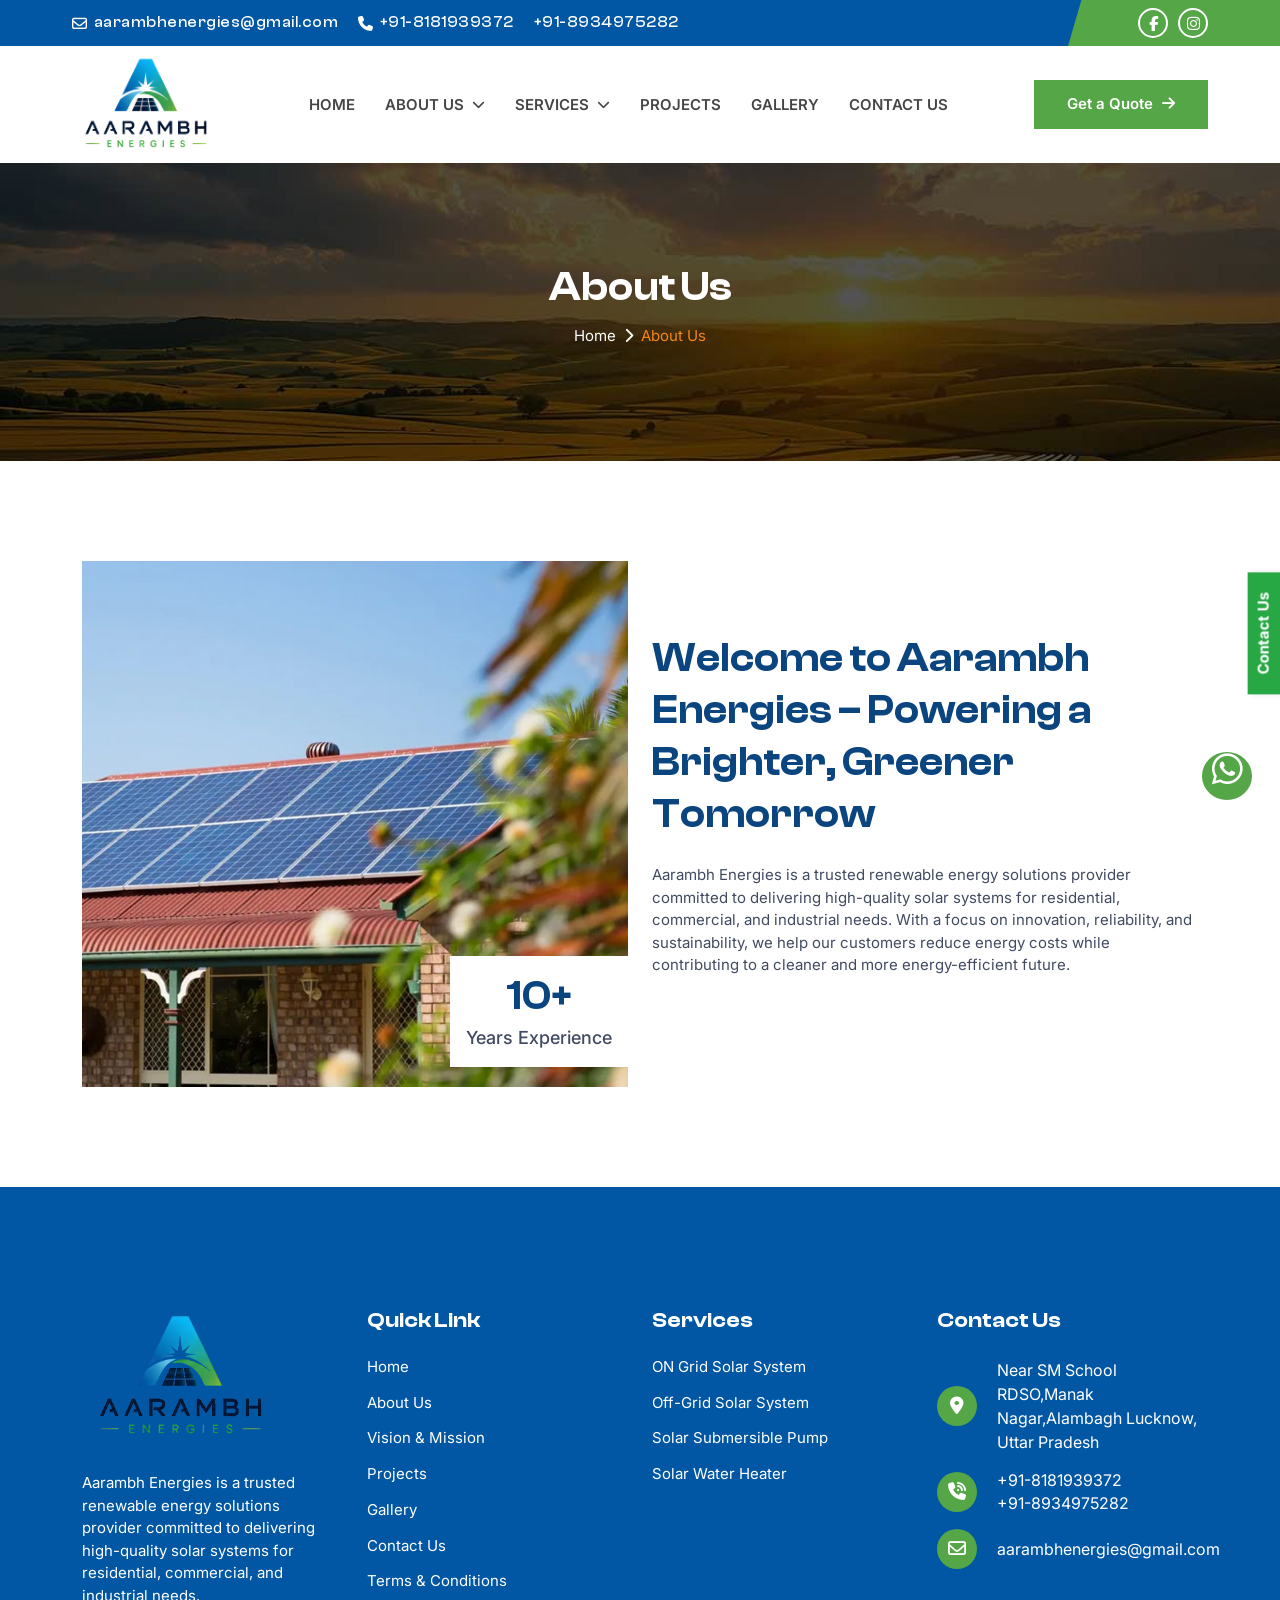
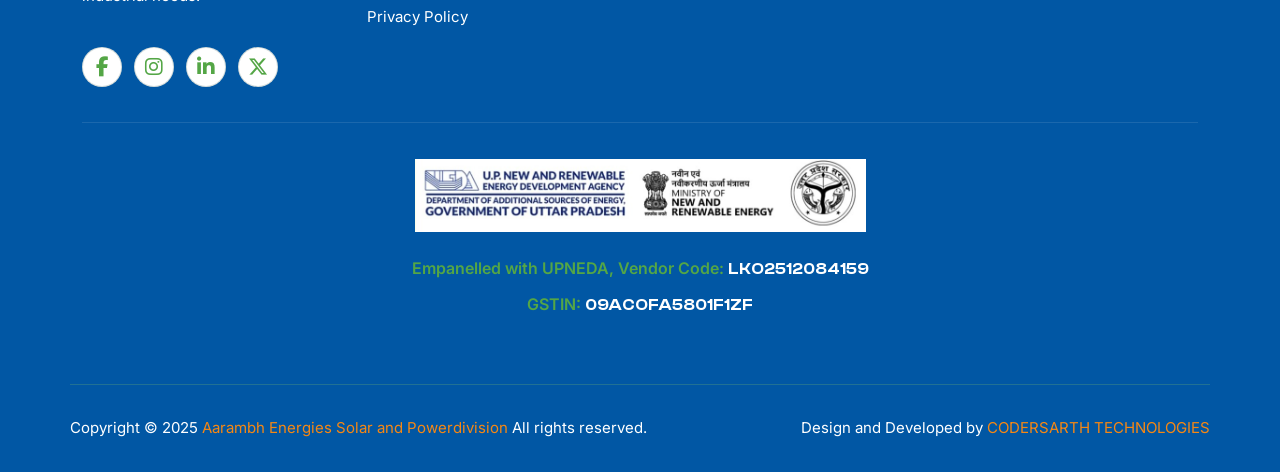
==== commit c8259ee4: "favicon replaced" ====
--- a/About-us.html
+++ b/About-us.html
@@ -9,7 +9,7 @@
     <title>Aarambh Energies</title>
 
     <link rel="shortcut icon"
-          href="assets/images/logo/logo.png"
+          href="assets/images/logo/Arambhlogo.png"
           type="image/x-icon">
 
 
--- a/assets/css/style.css
+++ b/assets/css/style.css
@@ -24040,12 +24040,10 @@
 
 
 
-
 #navbar-menu a img {
-    width: 200px;
+    width: 150px;
     height: auto;
 }
-
 
 
 .hero4-prev,
